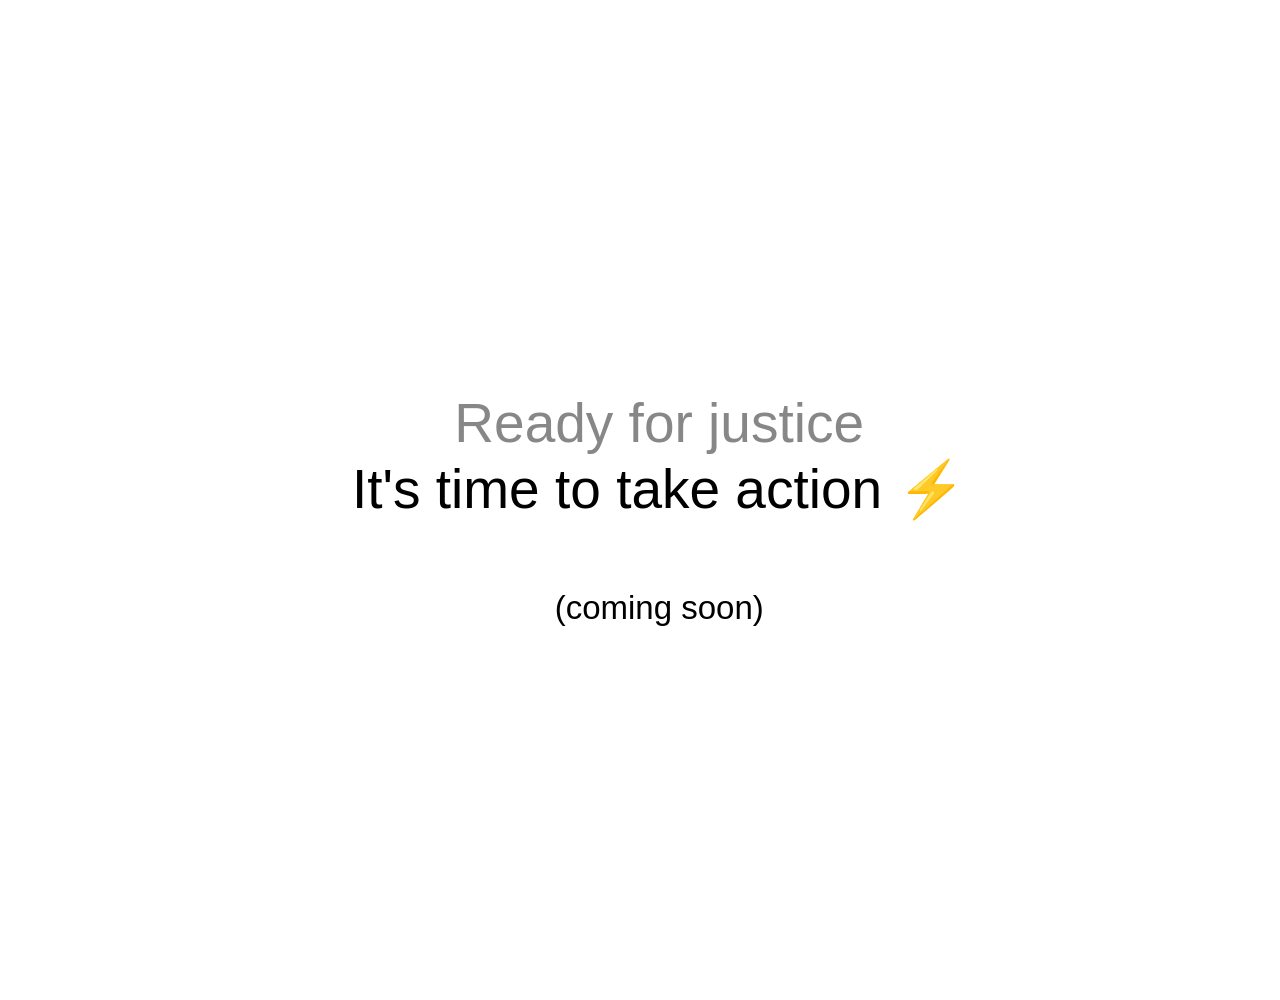
==== index.html @ 18a4a775 "fixed" ====
<!DOCTYPE html>
<html><head><meta http-equiv="Content-Type" content="text/html; charset=UTF-8">
    
    
    
    <!-- Start of headStart -->
    
    <!-- End of headStart -->
    <meta name="viewport" content="width=1200">
    <meta name="generator" content="Framer d6b3045">
    <title>TimeForAction</title>
    <meta name="description" content="Made with Framer">
    <meta name="framer-search-index" content="https://framerusercontent.com/sites/n1LNzAjU9RdEiyPsYEZZ8/searchIndex-Gf6lifcXZx7n.json">
    <link href="https://framerusercontent.com/sites/icons/default-favicon-light.v1.png" rel="icon" media="(prefers-color-scheme: light)">
    <link href="https://framerusercontent.com/sites/icons/default-favicon-dark.v1.png" rel="icon" media="(prefers-color-scheme: dark)">
    <link rel="apple-touch-icon" href="https://framerusercontent.com/sites/icons/default-touch-icon.v3.png">
    <!-- Open Graph / Facebook -->
    <meta property="og:type" content="website">
    <meta property="og:title" content="My Framer Site">
    <meta property="og:description" content="Made with Framer">
    <!-- Twitter -->
    <meta name="twitter:card" content="summary_large_image">
    <meta name="twitter:title" content="My Framer Site">
    <meta name="twitter:description" content="Made with Framer">
    
    
    
    <meta name="robots" content="max-image-preview:large"><link rel="canonical" href="https://quiet-operation-846489.framer.app/"><meta property="og:url" content="https://quiet-operation-846489.framer.app/"><link rel="modulepreload" fetchpriority="low" href="https://framerusercontent.com/sites/n1LNzAjU9RdEiyPsYEZZ8/chunk-TQ53OWLX.mjs"><link rel="modulepreload" fetchpriority="low" href="https://framerusercontent.com/sites/n1LNzAjU9RdEiyPsYEZZ8/chunk-2TUB4ERK.mjs"><link rel="modulepreload" fetchpriority="low" href="https://framerusercontent.com/sites/n1LNzAjU9RdEiyPsYEZZ8/chunk-RIUMFBNJ.mjs"><link rel="modulepreload" fetchpriority="low" href="https://framerusercontent.com/sites/n1LNzAjU9RdEiyPsYEZZ8/ZsYYrR_QovHPpqiTwcjduJncGWXIiW16bRcRpX5e1p4.J3AUVGIE.mjs"><link rel="modulepreload" fetchpriority="low" href="https://framerusercontent.com/sites/n1LNzAjU9RdEiyPsYEZZ8/chunk-57K2LHVM.mjs"><link rel="modulepreload" fetchpriority="low" href="https://framerusercontent.com/sites/n1LNzAjU9RdEiyPsYEZZ8/chunk-42U43NKG.mjs"><link rel="modulepreload" fetchpriority="low" href="./My Framer Site_files/script_main.YBBTIGOT.mjs"><style data-framer-css-ssr-minified="" data-framer-components="framer-f8XW4">html,body,#main{margin:0;padding:0;box-sizing:border-box}:root{-webkit-font-smoothing:antialiased;-moz-osx-font-smoothing:grayscale}*{box-sizing:border-box;-webkit-font-smoothing:inherit}h1,h2,h3,h4,h5,h6,p,figure{margin:0}body,input,textarea,select,button{font-size:12px;font-family:sans-serif}#__framer-badge-container{position:fixed;bottom:0;padding:20px;width:100%;display:flex;justify-content:right;pointer-events:none;z-index:314159}.__framer-badge{pointer-events:auto}@font-face{font-family:Test S\f6hne Kr\e4 ftig;src:url(https://framerusercontent.com/assets/a8VPNypLzcudGBIRN8oeWqBELQ.woff2);font-display:swap}@font-face{font-family:Test S\f6hne Kr\e4 ftig Placeholder;src:local("Arial");ascent-override:103.04%;descent-override:28.72%;line-gap-override:0%;size-adjust:100.64%}body{--framer-will-change-override: none}@supports (background: -webkit-named-image(i)) and (not (grid-template-rows: subgrid)){body{--framer-will-change-override: transform}}[data-framer-component-type]{position:absolute}[data-framer-component-type=Text]{cursor:inherit}[data-framer-component-text-autosized] *{white-space:pre}[data-framer-component-type=Text]>*{text-align:var(--framer-text-alignment, start)}[data-framer-component-type=Text] span span,[data-framer-component-type=Text] p span,[data-framer-component-type=Text] h1 span,[data-framer-component-type=Text] h2 span,[data-framer-component-type=Text] h3 span,[data-framer-component-type=Text] h4 span,[data-framer-component-type=Text] h5 span,[data-framer-component-type=Text] h6 span{display:block}[data-framer-component-type=Text] span span span,[data-framer-component-type=Text] p span span,[data-framer-component-type=Text] h1 span span,[data-framer-component-type=Text] h2 span span,[data-framer-component-type=Text] h3 span span,[data-framer-component-type=Text] h4 span span,[data-framer-component-type=Text] h5 span span,[data-framer-component-type=Text] h6 span span{display:unset}[data-framer-component-type=Text] div div span,[data-framer-component-type=Text] a div span,[data-framer-component-type=Text] span span span,[data-framer-component-type=Text] p span span,[data-framer-component-type=Text] h1 span span,[data-framer-component-type=Text] h2 span span,[data-framer-component-type=Text] h3 span span,[data-framer-component-type=Text] h4 span span,[data-framer-component-type=Text] h5 span span,[data-framer-component-type=Text] h6 span span,[data-framer-component-type=Text] a{font-family:var(--font-family);font-style:var(--font-style);font-weight:min(calc(var(--framer-font-weight-increase, 0) + var(--font-weight, 400)),900);color:var(--text-color);letter-spacing:var(--letter-spacing);font-size:var(--font-size);text-transform:var(--text-transform);text-decoration:var(--text-decoration);line-height:var(--line-height)}[data-framer-component-type=Text] div div span,[data-framer-component-type=Text] a div span,[data-framer-component-type=Text] span span span,[data-framer-component-type=Text] p span span,[data-framer-component-type=Text] h1 span span,[data-framer-component-type=Text] h2 span span,[data-framer-component-type=Text] h3 span span,[data-framer-component-type=Text] h4 span span,[data-framer-component-type=Text] h5 span span,[data-framer-component-type=Text] h6 span span,[data-framer-component-type=Text] a{--font-family: var(--framer-font-family);--font-style: var(--framer-font-style);--font-weight: var(--framer-font-weight);--text-color: var(--framer-text-color);--letter-spacing: var(--framer-letter-spacing);--font-size: var(--framer-font-size);--text-transform: var(--framer-text-transform);--text-decoration: var(--framer-text-decoration);--line-height: var(--framer-line-height)}[data-framer-component-type=Text] a,[data-framer-component-type=Text] a div span,[data-framer-component-type=Text] a span span span,[data-framer-component-type=Text] a p span span,[data-framer-component-type=Text] a h1 span span,[data-framer-component-type=Text] a h2 span span,[data-framer-component-type=Text] a h3 span span,[data-framer-component-type=Text] a h4 span span,[data-framer-component-type=Text] a h5 span span,[data-framer-component-type=Text] a h6 span span{--font-family: var(--framer-link-font-family, var(--framer-font-family));--font-style: var(--framer-link-font-style, var(--framer-font-style));--font-weight: var(--framer-link-font-weight, var(--framer-font-weight));--text-color: var(--framer-link-text-color, var(--framer-text-color));--font-size: var(--framer-link-font-size, var(--framer-font-size));--text-transform: var(--framer-link-text-transform, var(--framer-text-transform));--text-decoration: var(--framer-link-text-decoration, var(--framer-text-decoration))}[data-framer-component-type=Text] a:hover,[data-framer-component-type=Text] a div span:hover,[data-framer-component-type=Text] a span span span:hover,[data-framer-component-type=Text] a p span span:hover,[data-framer-component-type=Text] a h1 span span:hover,[data-framer-component-type=Text] a h2 span span:hover,[data-framer-component-type=Text] a h3 span span:hover,[data-framer-component-type=Text] a h4 span span:hover,[data-framer-component-type=Text] a h5 span span:hover,[data-framer-component-type=Text] a h6 span span:hover{--font-family: var(--framer-link-hover-font-family, var(--framer-link-font-family, var(--framer-font-family)));--font-style: var(--framer-link-hover-font-style, var(--framer-link-font-style, var(--framer-font-style)));--font-weight: var(--framer-link-hover-font-weight, var(--framer-link-font-weight, var(--framer-font-weight)));--text-color: var(--framer-link-hover-text-color, var(--framer-link-text-color, var(--framer-text-color)));--font-size: var(--framer-link-hover-font-size, var(--framer-link-font-size, var(--framer-font-size)));--text-transform: var(--framer-link-hover-text-transform, var(--framer-link-text-transform, var(--framer-text-transform)));--text-decoration: var(--framer-link-hover-text-decoration, var(--framer-link-text-decoration, var(--framer-text-decoration)))}[data-framer-component-type=Text].isCurrent a,[data-framer-component-type=Text].isCurrent a div span,[data-framer-component-type=Text].isCurrent a span span span,[data-framer-component-type=Text].isCurrent a p span span,[data-framer-component-type=Text].isCurrent a h1 span span,[data-framer-component-type=Text].isCurrent a h2 span span,[data-framer-component-type=Text].isCurrent a h3 span span,[data-framer-component-type=Text].isCurrent a h4 span span,[data-framer-component-type=Text].isCurrent a h5 span span,[data-framer-component-type=Text].isCurrent a h6 span span{--font-family: var(--framer-link-current-font-family, var(--framer-link-font-family, var(--framer-font-family)));--font-style: var(--framer-link-current-font-style, var(--framer-link-font-style, var(--framer-font-style)));--font-weight: var(--framer-link-current-font-weight, var(--framer-link-font-weight, var(--framer-font-weight)));--text-color: var(--framer-link-current-text-color, var(--framer-link-text-color, var(--framer-text-color)));--font-size: var(--framer-link-current-font-size, var(--framer-link-font-size, var(--framer-font-size)));--text-transform: var(--framer-link-current-text-transform, var(--framer-link-text-transform, var(--framer-text-transform)));--text-decoration: var(--framer-link-current-text-decoration, var(--framer-link-text-decoration, var(--framer-text-decoration)))}p.framer-text,div.framer-text,h1.framer-text,h2.framer-text,h3.framer-text,h4.framer-text,h5.framer-text,h6.framer-text,ol.framer-text,ul.framer-text{margin:0;padding:0}p.framer-text,div.framer-text,h1.framer-text,h2.framer-text,h3.framer-text,h4.framer-text,h5.framer-text,h6.framer-text,li.framer-text,ol.framer-text,ul.framer-text,span.framer-text:not([data-text-fill]){font-family:var(--framer-blockquote-font-family, var(--framer-font-family, Inter, Inter Placeholder, sans-serif));font-style:var(--framer-blockquote-font-style, var(--framer-font-style, normal));font-weight:var(--framer-blockquote-font-weight, var(--framer-font-weight, 400));color:var(--framer-blockquote-text-color, var(--framer-text-color, #000));font-size:calc(var(--framer-blockquote-font-size, var(--framer-font-size, 16px)) * var(--framer-font-size-scale, 1));letter-spacing:var(--framer-blockquote-letter-spacing, var(--framer-letter-spacing, 0));text-transform:var(--framer-blockquote-text-transform, var(--framer-text-transform, none));text-decoration:var(--framer-blockquote-text-decoration, var(--framer-text-decoration, none));line-height:var(--framer-blockquote-line-height, var(--framer-line-height, 1.2em));text-align:var(--framer-blockquote-text-alignment, var(--framer-text-alignment, start));-webkit-text-stroke-width:var(--framer-text-stroke-width, initial);-webkit-text-stroke-color:var(--framer-text-stroke-color, initial);-moz-font-feature-settings:var(--framer-font-open-type-features, initial);-webkit-font-feature-settings:var(--framer-font-open-type-features, initial);font-feature-settings:var(--framer-font-open-type-features, initial);font-variation-settings:var(--framer-font-variation-axes, normal);text-wrap:var(--framer-text-wrap-override, var(--framer-text-wrap))}.framer-fit-text .framer-text{white-space:nowrap;white-space-collapse:preserve}strong.framer-text{font-family:var(--framer-blockquote-font-family-bold, var(--framer-font-family-bold));font-style:var(--framer-blockquote-font-style-bold, var(--framer-font-style-bold));font-weight:var(--framer-blockquote-font-weight-bold, var(--framer-font-weight-bold, bolder))}em.framer-text{font-family:var(--framer-blockquote-font-family-italic, var(--framer-font-family-italic));font-style:var(--framer-blockquote-font-style-italic, var(--framer-font-style-italic, italic));font-weight:var(--framer-blockquote-font-weight-italic, var(--framer-font-weight-italic))}em.framer-text>strong.framer-text{font-family:var(--framer-blockquote-font-family-bold-italic, var(--framer-font-family-bold-italic));font-style:var(--framer-blockquote-font-style-bold-italic, var(--framer-font-style-bold-italic, italic));font-weight:var(--framer-blockquote-font-weight-bold-italic, var(--framer-font-weight-bold-italic, bolder))}p.framer-text:not(:first-child),div.framer-text:not(:first-child),h1.framer-text:not(:first-child),h2.framer-text:not(:first-child),h3.framer-text:not(:first-child),h4.framer-text:not(:first-child),h5.framer-text:not(:first-child),h6.framer-text:not(:first-child),ol.framer-text:not(:first-child),ul.framer-text:not(:first-child),blockquote.framer-text:not(:first-child),.framer-image.framer-text:not(:first-child){margin-top:var(--framer-blockquote-paragraph-spacing, var(--framer-paragraph-spacing, 0))}li.framer-text>ul.framer-text:nth-child(2),li.framer-text>ol.framer-text:nth-child(2){margin-top:0}.framer-text[data-text-fill]{display:inline-block;background-clip:text;-webkit-background-clip:text;-webkit-text-fill-color:transparent;padding:max(0em,calc(calc(1.3em - var(--framer-blockquote-line-height, var(--framer-line-height, 1.3em))) / 2));margin:min(0em,calc(calc(1.3em - var(--framer-blockquote-line-height, var(--framer-line-height, 1.3em))) / -2))}code.framer-text,code.framer-text span.framer-text:not([data-text-fill]){font-family:var(--framer-code-font-family, var(--framer-font-family, Inter, Inter Placeholder, sans-serif));font-style:var(--framer-blockquote-font-style, var(--framer-code-font-style, var(--framer-font-style, normal)));font-weight:var(--framer-blockquote-font-weight, var(--framer-code-font-weight, var(--framer-font-weight, 400)));color:var(--framer-blockquote-text-color, var(--framer-code-text-color, var(--framer-text-color, #000)));font-size:calc(var(--framer-blockquote-font-size, var(--framer-font-size, 16px)) * var(--framer-font-size-scale, 1));letter-spacing:var(--framer-blockquote-letter-spacing, var(--framer-letter-spacing, 0));line-height:var(--framer-blockquote-line-height, var(--framer-line-height, 1.2em))}blockquote.framer-text{margin-block-start:initial;margin-block-end:initial;margin-inline-start:initial;margin-inline-end:initial;unicode-bidi:initial}a.framer-text,a.framer-text span.framer-text:not([data-text-fill]),span.framer-text[data-nested-link],span.framer-text[data-nested-link] span.framer-text:not([data-text-fill]){font-family:var(--framer-blockquote-font-family, var(--framer-link-font-family, var(--framer-font-family, Inter, Inter Placeholder, sans-serif)));font-style:var(--framer-blockquote-font-style, var(--framer-link-font-style, var(--framer-font-style, normal)));font-weight:var(--framer-blockquote-font-weight, var(--framer-link-font-weight, var(--framer-font-weight, 400)));color:var(--framer-blockquote-text-color, var(--framer-link-text-color, var(--framer-text-color, #000)));font-size:calc(var(--framer-blockquote-font-size, var(--framer-font-size, 16px)) * var(--framer-font-size-scale, 1));text-transform:var(--framer-blockquote-text-transform, var(--framer-link-text-transform, var(--framer-text-transform, none)));text-decoration:var(--framer-blockquote-text-decoration, var(--framer-link-text-decoration, var(--framer-text-decoration, none)));cursor:var(--framer-custom-cursors, pointer)}code.framer-text a.framer-text,code.framer-text a.framer-text span.framer-text:not([data-text-fill]),code.framer-text span.framer-text[data-nested-link],code.framer-text span.framer-text[data-nested-link] span.framer-text:not([data-text-fill]){font-family:var(--framer-code-font-family, var(--framer-font-family, Inter, Inter Placeholder, sans-serif));font-style:var(--framer-blockquote-font-style, var(--framer-code-font-style, var(--framer-font-style, normal)));font-weight:var(--framer-blockquote-font-weight, var(--framer-code-font-weight, var(--framer-font-weight, 400)));color:var(--framer-blockquote-text-color, var(--framer-link-text-color, var(--framer-code-text-color, var(--framer-text-color, #000))));font-size:calc(var(--framer-blockquote-font-size, var(--framer-font-size, 16px)) * var(--framer-font-size-scale, 1))}a.framer-text:hover,a.framer-text:hover span.framer-text:not([data-text-fill]),span.framer-text[data-nested-link]:hover,span.framer-text[data-nested-link]:hover span.framer-text:not([data-text-fill]){font-family:var(--framer-link-hover-font-family, var(--framer-blockquote-font-family, var(--framer-link-font-family, var(--framer-font-family, Inter, Inter Placeholder, sans-serif))));font-style:var(--framer-link-hover-font-style, var(--framer-blockquote-font-style, var(--framer-link-font-style, var(--framer-font-style, normal))));font-weight:var(--framer-link-hover-font-weight, var(--framer-blockquote-font-weight, var(--framer-link-font-weight, var(--framer-font-weight, 400))));color:var(--framer-link-hover-text-color, var(--framer-blockquote-text-color, var(--framer-link-text-color, var(--framer-text-color, #000))));font-size:calc(var(--framer-link-hover-font-size, var(--framer-blockquote-font-size, var(--framer-font-size, 16px))) * var(--framer-font-size-scale, 1));text-transform:var(--framer-link-hover-text-transform, var(--framer-blockquote-text-transform, var(--framer-link-text-transform, var(--framer-text-transform, none))));text-decoration:var(--framer-link-hover-text-decoration, var(--framer-blockquote-text-decoration, var(--framer-link-text-decoration, var(--framer-text-decoration, none))))}code.framer-text a.framer-text:hover,code.framer-text a.framer-text:hover span.framer-text:not([data-text-fill]),code.framer-text span.framer-text[data-nested-link]:hover,code.framer-text span.framer-text[data-nested-link]:hover span.framer-text:not([data-text-fill]){font-family:var(var(--framer-code-font-family, var(--framer-font-family, Inter, Inter Placeholder, sans-serif)));font-style:var(--framer-blockquote-font-style, var(--framer-code-font-style, var(--framer-font-style, normal)));font-weight:var(--framer-blockquote-font-weight, var(--framer-code-font-weight, var(--framer-font-weight, 400)));color:var(--framer-link-hover-text-color, var(--framer-blockquote-text-color, var(--framer-link-text-color, var(--framer-code-text-color, var(--framer-text-color, #000)))));font-size:calc(var(--framer-link-hover-font-size, var(--framer-blockquote-font-size, var(--framer-link-font-size, var(--framer-font-size, 16px)))) * var(--framer-font-size-scale, 1))}a.framer-text[data-framer-page-link-current],a.framer-text[data-framer-page-link-current] span.framer-text:not([data-text-fill]),span.framer-text[data-framer-page-link-current],span.framer-text[data-framer-page-link-current] span.framer-text:not([data-text-fill]){font-family:var(--framer-link-current-font-family, var(--framer-link-font-family, var(--framer-font-family, Inter, Inter Placeholder, sans-serif)));font-style:var(--framer-link-current-font-style, var(--framer-link-font-style, var(--framer-font-style, normal)));font-weight:var(--framer-link-current-font-weight, var(--framer-link-font-weight, var(--framer-font-weight, 400)));color:var(--framer-link-current-text-color, var(--framer-link-text-color, var(--framer-text-color, #000)));font-size:calc(var(--framer-link-current-font-size, var(--framer-link-font-size, var(--framer-font-size, 16px))) * var(--framer-font-size-scale, 1));text-transform:var(--framer-link-current-text-transform, var(--framer-link-text-transform, var(--framer-text-transform, none)));text-decoration:var(--framer-link-current-text-decoration, var(--framer-link-text-decoration, var(--framer-text-decoration, none)))}code.framer-text a.framer-text[data-framer-page-link-current],code.framer-text a.framer-text[data-framer-page-link-current] span.framer-text:not([data-text-fill]),code.framer-text span.framer-text[data-framer-page-link-current],code.framer-text span.framer-text[data-framer-page-link-current] span.framer-text:not([data-text-fill]){font-family:var(--framer-code-font-family, var(--framer-font-family, Inter, Inter Placeholder, sans-serif));font-style:var(--framer-code-font-style, var(--framer-font-style, normal));font-weight:var(--framer-code-font-weight, var(--framer-font-weight, 400));color:var(--framer-link-current-text-color, var(--framer-link-text-color, var(--framer-code-text-color, var(--framer-text-color, #000))));font-size:calc(var(--framer-link-current-font-size, var(--framer-link-font-size, var(--framer-font-size, 16px))) * var(--framer-font-size-scale, 1))}a.framer-text[data-framer-page-link-current]:hover,a.framer-text[data-framer-page-link-current]:hover span.framer-text:not([data-text-fill]),span.framer-text[data-framer-page-link-current]:hover,span.framer-text[data-framer-page-link-current]:hover span.framer-text:not([data-text-fill]){font-family:var(--framer-link-hover-font-family, var(--framer-link-current-font-family, var(--framer-link-font-family, var(--framer-font-family, Inter, Inter Placeholder, sans-serif))));font-style:var(--framer-link-hover-font-style, var(--framer-link-current-font-style, var(--framer-link-font-style, var(--framer-font-style, normal))));font-weight:var(--framer-link-hover-font-weight, var(--framer-link-current-font-weight, var(--framer-link-font-weight, var(--framer-font-weight, 400))));color:var(--framer-link-hover-text-color, var(--framer-link-current-text-color, var(--framer-link-text-color, var(--framer-text-color, #000))));font-size:calc(var(--framer-link-hover-font-size, var(--framer-link-current-font-size, var(--framer-link-font-size, var(--framer-font-size, 16px)))) * var(--framer-font-size-scale, 1));text-transform:var(--framer-link-hover-text-transform, var(--framer-link-current-text-transform, var(--framer-link-text-transform, var(--framer-text-transform, none))));text-decoration:var(--framer-link-hover-text-decoration, var(--framer-link-current-text-decoration, var(--framer-link-text-decoration, var(--framer-text-decoration, none))))}code.framer-text a.framer-text[data-framer-page-link-current]:hover,code.framer-text a.framer-text[data-framer-page-link-current]:hover span.framer-text:not([data-text-fill]),code.framer-text span.framer-text[data-framer-page-link-current]:hover,code.framer-text span.framer-text[data-framer-page-link-current]:hover span.framer-text:not([data-text-fill]){font-family:var(--framer-code-font-family, var(--framer-font-family, Inter, Inter Placeholder, sans-serif));font-style:var(--framer-code-font-style, var(--framer-font-style, normal));font-weight:var(--framer-code-font-weight, var(--framer-font-weight, 400));color:var(--framer-link-hover-text-color, var(--framer-link-current-text-color, var(--framer-link-text-color, var(--framer-code-text-color, var(--framer-text-color, #000)))));font-size:calc(var(--framer-link-hover-font-size, var(--framer-link-current-font-size, var(--framer-link-font-size, var(--framer-font-size, 16px)))) * var(--framer-font-size-scale, 1))}.framer-image.framer-text{display:block;max-width:100%;height:auto}.text-styles-preset-reset.framer-text{--framer-font-family: Inter, Inter Placeholder, sans-serif;--framer-font-style: normal;--framer-font-weight: 500;--framer-text-color: #000;--framer-font-size: 16px;--framer-letter-spacing: 0;--framer-text-transform: none;--framer-text-decoration: none;--framer-line-height: 1.2em;--framer-text-alignment: start;--framer-font-open-type-features: normal}ol.framer-text{--list-style-type: decimal}ul.framer-text,ol.framer-text{display:table;width:100%}li.framer-text{display:table-row;counter-increment:list-item;list-style:none}ol.framer-text>li.framer-text:before{display:table-cell;width:2.25ch;box-sizing:border-box;padding-inline-end:.75ch;content:counter(list-item,var(--list-style-type)) ".";white-space:nowrap}ul.framer-text>li.framer-text:before{display:table-cell;width:2.25ch;box-sizing:border-box;padding-inline-end:.75ch;content:"\2022"}.framer-text-module[style*=aspect-ratio]>:first-child{width:100%}@supports not (aspect-ratio: 1){.framer-text-module[style*=aspect-ratio]{position:relative}}@supports not (aspect-ratio: 1){.framer-text-module[style*=aspect-ratio]:before{content:"";display:block;padding-bottom:calc(100% / calc(var(--aspect-ratio)))}}@supports not (aspect-ratio: 1){.framer-text-module[style*=aspect-ratio]>:first-child{position:absolute;top:0;left:0;height:100%}}[data-framer-component-type=DeprecatedRichText]{cursor:inherit}[data-framer-component-type=DeprecatedRichText] .text-styles-preset-reset{--framer-font-family: Inter, Inter Placeholder, sans-serif;--framer-font-style: normal;--framer-font-weight: 500;--framer-text-color: #000;--framer-font-size: 16px;--framer-letter-spacing: 0;--framer-text-transform: none;--framer-text-decoration: none;--framer-line-height: 1.2em;--framer-text-alignment: start;--framer-font-open-type-features: normal;--font-variation-settings: normal}[data-framer-component-type=DeprecatedRichText] p,[data-framer-component-type=DeprecatedRichText] div,[data-framer-component-type=DeprecatedRichText] h1,[data-framer-component-type=DeprecatedRichText] h2,[data-framer-component-type=DeprecatedRichText] h3,[data-framer-component-type=DeprecatedRichText] h4,[data-framer-component-type=DeprecatedRichText] h5,[data-framer-component-type=DeprecatedRichText] h6{margin:0;padding:0}[data-framer-component-type=DeprecatedRichText] p,[data-framer-component-type=DeprecatedRichText] div,[data-framer-component-type=DeprecatedRichText] h1,[data-framer-component-type=DeprecatedRichText] h2,[data-framer-component-type=DeprecatedRichText] h3,[data-framer-component-type=DeprecatedRichText] h4,[data-framer-component-type=DeprecatedRichText] h5,[data-framer-component-type=DeprecatedRichText] h6,[data-framer-component-type=DeprecatedRichText] li,[data-framer-component-type=DeprecatedRichText] ol,[data-framer-component-type=DeprecatedRichText] ul,[data-framer-component-type=DeprecatedRichText] span:not([data-text-fill]){font-family:var(--framer-font-family, Inter, Inter Placeholder, sans-serif);font-style:var(--framer-font-style, normal);font-weight:var(--framer-font-weight, 400);color:var(--framer-text-color, #000);font-size:var(--framer-font-size, 16px);letter-spacing:var(--framer-letter-spacing, 0);text-transform:var(--framer-text-transform, none);text-decoration:var(--framer-text-decoration, none);line-height:var(--framer-line-height, 1.2em);text-align:var(--framer-text-alignment, start)}[data-framer-component-type=DeprecatedRichText] p:not(:first-child),[data-framer-component-type=DeprecatedRichText] div:not(:first-child),[data-framer-component-type=DeprecatedRichText] h1:not(:first-child),[data-framer-component-type=DeprecatedRichText] h2:not(:first-child),[data-framer-component-type=DeprecatedRichText] h3:not(:first-child),[data-framer-component-type=DeprecatedRichText] h4:not(:first-child),[data-framer-component-type=DeprecatedRichText] h5:not(:first-child),[data-framer-component-type=DeprecatedRichText] h6:not(:first-child),[data-framer-component-type=DeprecatedRichText] ol:not(:first-child),[data-framer-component-type=DeprecatedRichText] ul:not(:first-child),[data-framer-component-type=DeprecatedRichText] .framer-image:not(:first-child){margin-top:var(--framer-paragraph-spacing, 0)}[data-framer-component-type=DeprecatedRichText] span[data-text-fill]{display:inline-block;background-clip:text;-webkit-background-clip:text;-webkit-text-fill-color:transparent}[data-framer-component-type=DeprecatedRichText] a,[data-framer-component-type=DeprecatedRichText] a span:not([data-text-fill]){font-family:var(--framer-link-font-family, var(--framer-font-family, Inter, Inter Placeholder, sans-serif));font-style:var(--framer-link-font-style, var(--framer-font-style, normal));font-weight:var(--framer-link-font-weight, var(--framer-font-weight, 400));color:var(--framer-link-text-color, var(--framer-text-color, #000));font-size:var(--framer-link-font-size, var(--framer-font-size, 16px));text-transform:var(--framer-link-text-transform, var(--framer-text-transform, none));text-decoration:var(--framer-link-text-decoration, var(--framer-text-decoration, none))}[data-framer-component-type=DeprecatedRichText] a:hover,[data-framer-component-type=DeprecatedRichText] a:hover span:not([data-text-fill]){font-family:var(--framer-link-hover-font-family, var(--framer-link-font-family, var(--framer-font-family, Inter, Inter Placeholder, sans-serif)));font-style:var(--framer-link-hover-font-style, var(--framer-link-font-style, var(--framer-font-style, normal)));font-weight:var(--framer-link-hover-font-weight, var(--framer-link-font-weight, var(--framer-font-weight, 400)));color:var(--framer-link-hover-text-color, var(--framer-link-text-color, var(--framer-text-color, #000)));font-size:var(--framer-link-hover-font-size, var(--framer-link-font-size, var(--framer-font-size, 16px)));text-transform:var(--framer-link-hover-text-transform, var(--framer-link-text-transform, var(--framer-text-transform, none)));text-decoration:var(--framer-link-hover-text-decoration, var(--framer-link-text-decoration, var(--framer-text-decoration, none)))}a[data-framer-page-link-current],a[data-framer-page-link-current] span:not([data-text-fill]):not([data-nested-link]){font-family:var(--framer-link-current-font-family, var(--framer-link-font-family, var(--framer-font-family, Inter, Inter Placeholder, sans-serif)));font-style:var(--framer-link-current-font-style, var(--framer-link-font-style, var(--framer-font-style, normal)));font-weight:var(--framer-link-current-font-weight, var(--framer-link-font-weight, var(--framer-font-weight, 400)));color:var(--framer-link-current-text-color, var(--framer-link-text-color, var(--framer-text-color, #000)));font-size:var(--framer-link-current-font-size, var(--framer-link-font-size, var(--framer-font-size, 16px)));text-transform:var(--framer-link-current-text-transform, var(--framer-link-text-transform, var(--framer-text-transform, none)));text-decoration:var(--framer-link-current-text-decoration, var(--framer-link-text-decoration, var(--framer-text-decoration, none)))}a[data-framer-page-link-current]:hover,a[data-framer-page-link-current]:hover span:not([data-text-fill]):not([data-nested-link]){font-family:var(--framer-link-hover-font-family, var(--framer-link-current-font-family, var(--framer-link-font-family, var(--framer-font-family, Inter, Inter Placeholder, sans-serif))));font-style:var(--framer-link-hover-font-style, var(--framer-link-current-font-style, var(--framer-link-font-style, var(--framer-font-style, normal))));font-weight:var(--framer-link-hover-font-weight, var(--framer-link-current-font-weight, var(--framer-link-font-weight, var(--framer-font-weight, 400))));color:var(--framer-link-hover-text-color, var(--framer-link-current-text-color, var(--framer-link-text-color, var(--framer-text-color, #000))));font-size:var(--framer-link-hover-font-size, var(--framer-link-current-font-size, var(--framer-link-font-size, var(--framer-font-size, 16px))));text-transform:var(--framer-link-hover-text-transform, var(--framer-link-current-text-transform, var(--framer-link-text-transform, var(--framer-text-transform, none))));text-decoration:var(--framer-link-hover-text-decoration, var(--framer-link-current-text-decoration, var(--framer-link-text-decoration, var(--framer-text-decoration, none))))}[data-framer-component-type=DeprecatedRichText] strong{font-weight:bolder}[data-framer-component-type=DeprecatedRichText] em{font-style:italic}[data-framer-component-type=DeprecatedRichText] .framer-image{display:block;max-width:100%;height:auto}[data-framer-component-type=DeprecatedRichText] ul,[data-framer-component-type=DeprecatedRichText] ol{display:table;width:100%;padding-left:0;margin:0}[data-framer-component-type=DeprecatedRichText] li{display:table-row;counter-increment:list-item;list-style:none}[data-framer-component-type=DeprecatedRichText] ol>li:before{display:table-cell;width:2.25ch;box-sizing:border-box;padding-right:.75ch;content:counter(list-item) ".";white-space:nowrap}[data-framer-component-type=DeprecatedRichText] ul>li:before{display:table-cell;width:2.25ch;box-sizing:border-box;padding-right:.75ch;content:"\2022"}:not([data-framer-generated])>[data-framer-stack-content-wrapper]>*,:not([data-framer-generated])>[data-framer-stack-content-wrapper]>[data-framer-component-type],:not([data-framer-generated])>[data-framer-stack-content-wrapper]>[data-framer-legacy-stack-gap-enabled]>*,:not([data-framer-generated])>[data-framer-stack-content-wrapper]>[data-framer-legacy-stack-gap-enabled]>[data-framer-component-type]{position:relative}.flexbox-gap-not-supported [data-framer-legacy-stack-gap-enabled=true]>*,[data-framer-legacy-stack-gap-enabled=true][data-framer-stack-flexbox-gap=false]{margin-top:calc(var(--stack-gap-y) / 2);margin-bottom:calc(var(--stack-gap-y) / 2);margin-right:calc(var(--stack-gap-x) / 2);margin-left:calc(var(--stack-gap-x) / 2)}[data-framer-stack-content-wrapper][data-framer-stack-gap-enabled=true]{row-gap:var(--stack-native-row-gap);column-gap:var(--stack-native-column-gap)}.flexbox-gap-not-supported [data-framer-stack-content-wrapper][data-framer-stack-gap-enabled=true]{row-gap:unset;column-gap:unset}.flexbox-gap-not-supported [data-framer-stack-direction-reverse=false] [data-framer-legacy-stack-gap-enabled=true]>*:first-child,[data-framer-stack-direction-reverse=false] [data-framer-legacy-stack-gap-enabled=true][data-framer-stack-flexbox-gap=false]>*:first-child,.flexbox-gap-not-supported [data-framer-stack-direction-reverse=true] [data-framer-legacy-stack-gap-enabled=true]>*:last-child,[data-framer-stack-direction-reverse=true] [data-framer-legacy-stack-gap-enabled=true][data-framer-stack-flexbox-gap=false]>*:last-child{margin-top:0;margin-left:0}.flexbox-gap-not-supported [data-framer-stack-direction-reverse=false] [data-framer-legacy-stack-gap-enabled=true]>*:last-child,[data-framer-stack-direction-reverse=false] [data-framer-legacy-stack-gap-enabled=true][data-framer-stack-flexbox-gap=false]>*:last-child,.flexbox-gap-not-supported [data-framer-stack-direction-reverse=true] [data-framer-legacy-stack-gap-enabled=true]>*:first-child,[data-framer-stack-direction-reverse=true] [data-framer-legacy-stack-gap-enabled=true][data-framer-stack-flexbox-gap=false]>*:first-child{margin-right:0;margin-bottom:0}NavigationContainer [data-framer-component-type=NavigationContainer]>*,[data-framer-component-type=NavigationContainer]>[data-framer-component-type]{position:relative}[data-framer-component-type=Scroll]::-webkit-scrollbar{display:none}[data-framer-component-type=ScrollContentWrapper]>*{position:relative}[data-framer-component-type=NativeScroll]{-webkit-overflow-scrolling:touch}[data-framer-component-type=NativeScroll]>*{position:relative}[data-framer-component-type=NativeScroll].direction-both{overflow-x:scroll;overflow-y:scroll}[data-framer-component-type=NativeScroll].direction-vertical{overflow-x:hidden;overflow-y:scroll}[data-framer-component-type=NativeScroll].direction-horizontal{overflow-x:scroll;overflow-y:hidden}[data-framer-component-type=NativeScroll].direction-vertical>*{width:100%!important}[data-framer-component-type=NativeScroll].direction-horizontal>*{height:100%!important}[data-framer-component-type=NativeScroll].scrollbar-hidden::-webkit-scrollbar{display:none}[data-framer-component-type=PageContentWrapper]>*,[data-framer-component-type=PageContentWrapper]>[data-framer-component-type]{position:relative}[data-framer-component-type=DeviceComponent].no-device>*{width:100%!important;height:100%!important}[data-is-present=false],[data-is-present=false] *{pointer-events:none!important}[data-framer-cursor=pointer]{cursor:pointer}[data-framer-cursor=grab]{cursor:grab}[data-framer-cursor=grab]:active{cursor:grabbing}[data-framer-component-type=Frame] *,[data-framer-component-type=Stack] *{pointer-events:auto}[data-framer-generated] *{pointer-events:unset}.svgContainer svg{display:block}[data-reset=button]{border-width:0;padding:0;background:none}[data-hide-scrollbars=true]::-webkit-scrollbar{width:0px;height:0px}[data-hide-scrollbars=true]::-webkit-scrollbar-thumb{background:transparent}.framer-cursor-none,.framer-cursor-none *{cursor:none!important}.framer-pointer-events-none,.framer-pointer-events-none *{pointer-events:none!important}@supports (aspect-ratio: 1){body{--framer-aspect-ratio-supported: auto}}.framer-body-augiA20Il-framer-f8XW4{background:white}.framer-f8XW4.framer-lux5qc,.framer-f8XW4 .framer-lux5qc{display:block}.framer-f8XW4.framer-72rtr7{background-color:#fff;height:1000px;overflow:hidden;position:relative;width:1200px}.framer-f8XW4 .framer-32cgmb{--framer-link-text-color: #0099ff;--framer-link-text-decoration: underline;flex:none;height:272px;left:calc(51.50000000000002% - 644px / 2);position:absolute;top:373px;white-space:pre-wrap;width:644px;word-break:break-word;word-wrap:break-word}
</style><!-- Start of headEnd -->
    
    <!-- End of headEnd -->
<style type="text/css" data-framer-css="true"></style></head>
<body class="framer-body-augiA20Il-framer-f8XW4" style="overscroll-behavior-x: auto;">
    <script async="" src="./My Framer Site_files/script" data-fid="0f20154c841cbd6f09d6430a7283976aea64f30f38d953d4efaddbf1da522f80"></script>
    <!-- Start of bodyStart -->
    
    <!-- End of bodyStart -->
    <div id="main" data-framer-hydrate-v2="{&quot;routeId&quot;:&quot;augiA20Il&quot;,&quot;localeId&quot;:&quot;default&quot;,&quot;breakpoints&quot;:[{&quot;hash&quot;:&quot;72rtr7&quot;}]}" data-framer-ssr-released-at="2024-10-31T20:57:01.258Z" data-framer-page-optimized-at="2024-11-05T21:37:14.113Z"><!--$--><div class="framer-f8XW4 framer-72rtr7" style="min-height:100vh;width:auto"><div class="framer-32cgmb" style="outline:none;display:flex;flex-direction:column;justify-content:center;flex-shrink:0;transform:none" data-framer-component-type="RichTextContainer"><p style="--font-selector:Q1VTVE9NO1Rlc3QgU8O2aG5lIEtyw6RmdGln;--framer-font-family:&quot;Test Söhne Kräftig&quot;, &quot;Test Söhne Kräftig Placeholder&quot;, sans-serif;--framer-font-size:55px;--framer-text-alignment:center;--framer-text-color:rgb(135, 135, 135)" class="framer-text">Ready for justice</p><p style="--font-selector:Q1VTVE9NO1Rlc3QgU8O2aG5lIEtyw6RmdGln;--framer-font-family:&quot;Test Söhne Kräftig&quot;, &quot;Test Söhne Kräftig Placeholder&quot;, sans-serif;--framer-font-size:55px;--framer-text-alignment:center" class="framer-text">It's time to take action ⚡️</p><p style="--font-selector:Q1VTVE9NO1Rlc3QgU8O2aG5lIEtyw6RmdGln;--framer-font-family:&quot;Test Söhne Kräftig&quot;, &quot;Test Söhne Kräftig Placeholder&quot;, sans-serif;--framer-font-size:55px;--framer-text-alignment:center" class="framer-text"><br class="framer-text trailing-break"></p><p style="--font-selector:Q1VTVE9NO1Rlc3QgU8O2aG5lIEtyw6RmdGln;--framer-font-family:&quot;Test Söhne Kräftig&quot;, &quot;Test Söhne Kräftig Placeholder&quot;, sans-serif;--framer-font-size:33px;--framer-text-alignment:center" class="framer-text">(coming soon)</p></div></div><div class="framer-f8XW4" id="overlay"></div><!--/$--></div><script>(()=>{function u(){function n(t,e,i){let r=document.createElement("a");r.href=t,r.target=i,r.rel=e,document.body.appendChild(r),r.click(),r.remove()}function o(t){if(this.dataset.hydrated){this.removeEventListener("click",o);return}t.preventDefault(),t.stopPropagation();let e=this.getAttribute("href");if(!e)return;if(/Mac|iPod|iPhone|iPad/u.test(navigator.userAgent)?t.metaKey:t.ctrlKey)return n(e,"","_blank");let r=this.getAttribute("rel")??"",c=this.getAttribute("target")??"";n(e,r,c)}function a(t){if(this.dataset.hydrated){this.removeEventListener("auxclick",o);return}t.preventDefault(),t.stopPropagation();let e=this.getAttribute("href");e&&n(e,"","_blank")}function s(t){if(this.dataset.hydrated){this.removeEventListener("keydown",s);return}if(t.key!=="Enter")return;t.preventDefault(),t.stopPropagation();let e=this.getAttribute("href");if(!e)return;let i=this.getAttribute("rel")??"",r=this.getAttribute("target")??"";n(e,i,r)}document.querySelectorAll("[data-nested-link]").forEach(t=>{t instanceof HTMLElement&&(t.addEventListener("click",o),t.addEventListener("auxclick",a),t.addEventListener("keydown",s))})}return u})()()</script><script>(()=>{function i(){for(let e of document.querySelectorAll("[data-framer-original-sizes]")){let t=e.getAttribute("data-framer-original-sizes");t===""?e.removeAttribute("sizes"):e.setAttribute("sizes",t),e.removeAttribute("data-framer-original-sizes")}}function a(){window.__framer_onRewriteBreakpoints=i}return a})()()</script>
    
    <script data-framer-appear-animation="no-preference"></script>
    <script type="module" async="" data-framer-bundle="main" fetchpriority="low" src="./My Framer Site_files/script_main.YBBTIGOT.mjs"></script><div id="svg-templates" style="position: absolute; overflow: hidden; bottom: 0; left: 0; width: 0; height: 0; z-index: 0; contain: strict" aria-hidden="true">
</div>
    <!-- Start of bodyEnd -->
    
    <!-- End of bodyEnd -->


</body></html>
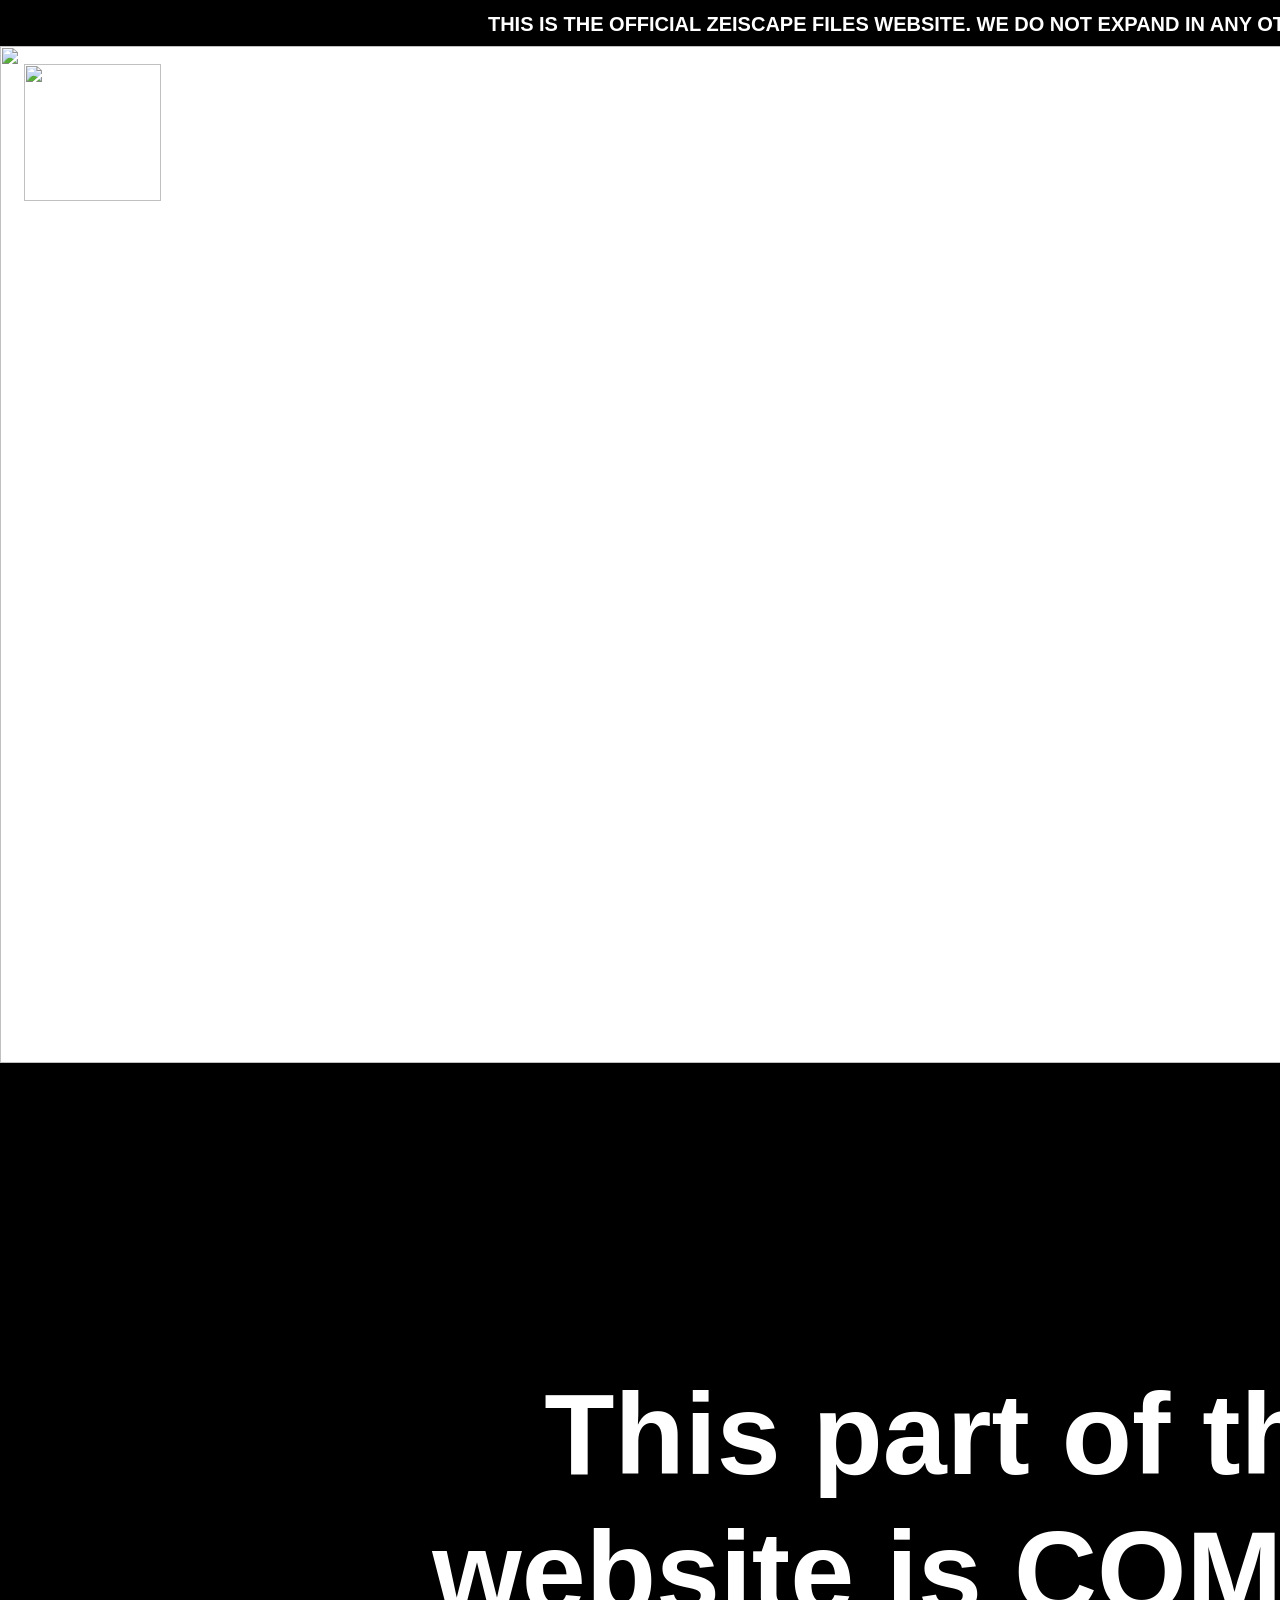
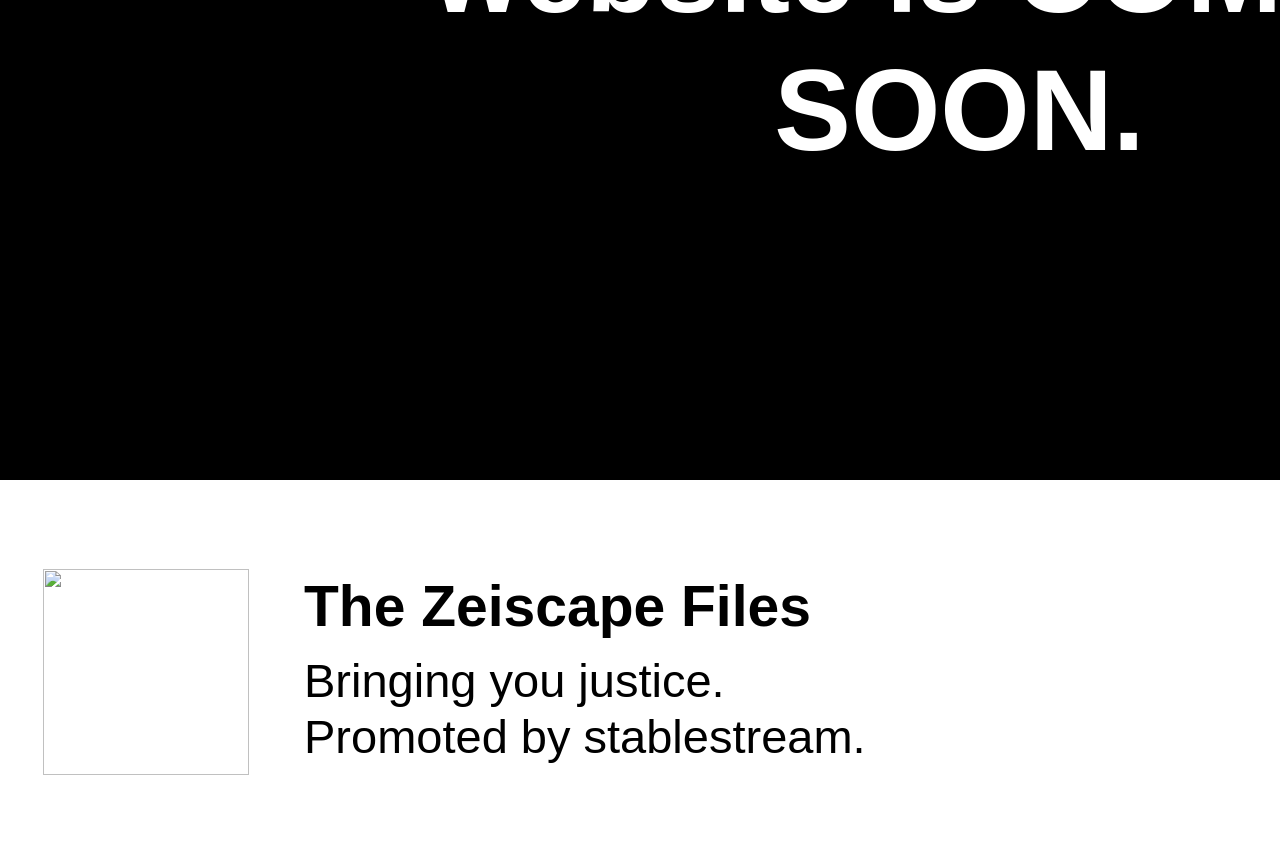
==== commit 9b1b7f00: "update2" ====
--- a/index.html
+++ b/index.html
@@ -1,4 +1,5 @@
 <!DOCTYPE html>
+<!-- saved from url=(0047)https://predictable-industry-325637.framer.app/ -->
 <html><head><meta http-equiv="Content-Type" content="text/html; charset=UTF-8">
     
     
@@ -6,39 +7,39 @@
     <!-- Start of headStart -->
     
     <!-- End of headStart -->
-    <meta name="viewport" content="width=1200">
-    <meta name="generator" content="Framer d6b3045">
-    <title>TimeForAction</title>
+    <meta name="viewport" content="width=1920">
+    <meta name="generator" content="Framer 50a537b">
+    <title>Time for action</title>
     <meta name="description" content="Made with Framer">
-    <meta name="framer-search-index" content="https://framerusercontent.com/sites/n1LNzAjU9RdEiyPsYEZZ8/searchIndex-Gf6lifcXZx7n.json">
-    <link href="https://framerusercontent.com/sites/icons/default-favicon-light.v1.png" rel="icon" media="(prefers-color-scheme: light)">
-    <link href="https://framerusercontent.com/sites/icons/default-favicon-dark.v1.png" rel="icon" media="(prefers-color-scheme: dark)">
-    <link rel="apple-touch-icon" href="https://framerusercontent.com/sites/icons/default-touch-icon.v3.png">
+    <meta name="framer-search-index" content="https://framerusercontent.com/sites/0on8kVSgav32vsMcTy9ku/searchIndex-52bdgHobnR0g.json">
+    <link href="https://i.imgur.com/NmAMyra.png" rel="icon" media="(prefers-color-scheme: light)">
+    <link href="https://i.imgur.com/NmAMyra.png" rel="icon" media="(prefers-color-scheme: dark)">
+    <link rel="apple-touch-icon" href="https://i.imgur.com/NmAMyra.png">
     <!-- Open Graph / Facebook -->
     <meta property="og:type" content="website">
-    <meta property="og:title" content="My Framer Site">
-    <meta property="og:description" content="Made with Framer">
+    <meta property="og:title" content="CancelZeiscape Campaign">
+    <meta property="og:description" content="It's time for justice. It's time for action. #CancelZeiscape">
     <!-- Twitter -->
     <meta name="twitter:card" content="summary_large_image">
-    <meta name="twitter:title" content="My Framer Site">
-    <meta name="twitter:description" content="Made with Framer">
+    <meta name="twitter:title" content="CancelZeiscape Campaign">
+    <meta name="twitter:description" content="It's time for justice. It's time for action. #CancelZeiscape">
     
     
     
-    <meta name="robots" content="max-image-preview:large"><link rel="canonical" href="https://quiet-operation-846489.framer.app/"><meta property="og:url" content="https://quiet-operation-846489.framer.app/"><link rel="modulepreload" fetchpriority="low" href="https://framerusercontent.com/sites/n1LNzAjU9RdEiyPsYEZZ8/chunk-TQ53OWLX.mjs"><link rel="modulepreload" fetchpriority="low" href="https://framerusercontent.com/sites/n1LNzAjU9RdEiyPsYEZZ8/chunk-2TUB4ERK.mjs"><link rel="modulepreload" fetchpriority="low" href="https://framerusercontent.com/sites/n1LNzAjU9RdEiyPsYEZZ8/chunk-RIUMFBNJ.mjs"><link rel="modulepreload" fetchpriority="low" href="https://framerusercontent.com/sites/n1LNzAjU9RdEiyPsYEZZ8/ZsYYrR_QovHPpqiTwcjduJncGWXIiW16bRcRpX5e1p4.J3AUVGIE.mjs"><link rel="modulepreload" fetchpriority="low" href="https://framerusercontent.com/sites/n1LNzAjU9RdEiyPsYEZZ8/chunk-57K2LHVM.mjs"><link rel="modulepreload" fetchpriority="low" href="https://framerusercontent.com/sites/n1LNzAjU9RdEiyPsYEZZ8/chunk-42U43NKG.mjs"><link rel="modulepreload" fetchpriority="low" href="./My Framer Site_files/script_main.YBBTIGOT.mjs"><style data-framer-css-ssr-minified="" data-framer-components="framer-f8XW4">html,body,#main{margin:0;padding:0;box-sizing:border-box}:root{-webkit-font-smoothing:antialiased;-moz-osx-font-smoothing:grayscale}*{box-sizing:border-box;-webkit-font-smoothing:inherit}h1,h2,h3,h4,h5,h6,p,figure{margin:0}body,input,textarea,select,button{font-size:12px;font-family:sans-serif}#__framer-badge-container{position:fixed;bottom:0;padding:20px;width:100%;display:flex;justify-content:right;pointer-events:none;z-index:314159}.__framer-badge{pointer-events:auto}@font-face{font-family:Test S\f6hne Kr\e4 ftig;src:url(https://framerusercontent.com/assets/a8VPNypLzcudGBIRN8oeWqBELQ.woff2);font-display:swap}@font-face{font-family:Test S\f6hne Kr\e4 ftig Placeholder;src:local("Arial");ascent-override:103.04%;descent-override:28.72%;line-gap-override:0%;size-adjust:100.64%}body{--framer-will-change-override: none}@supports (background: -webkit-named-image(i)) and (not (grid-template-rows: subgrid)){body{--framer-will-change-override: transform}}[data-framer-component-type]{position:absolute}[data-framer-component-type=Text]{cursor:inherit}[data-framer-component-text-autosized] *{white-space:pre}[data-framer-component-type=Text]>*{text-align:var(--framer-text-alignment, start)}[data-framer-component-type=Text] span span,[data-framer-component-type=Text] p span,[data-framer-component-type=Text] h1 span,[data-framer-component-type=Text] h2 span,[data-framer-component-type=Text] h3 span,[data-framer-component-type=Text] h4 span,[data-framer-component-type=Text] h5 span,[data-framer-component-type=Text] h6 span{display:block}[data-framer-component-type=Text] span span span,[data-framer-component-type=Text] p span span,[data-framer-component-type=Text] h1 span span,[data-framer-component-type=Text] h2 span span,[data-framer-component-type=Text] h3 span span,[data-framer-component-type=Text] h4 span span,[data-framer-component-type=Text] h5 span span,[data-framer-component-type=Text] h6 span span{display:unset}[data-framer-component-type=Text] div div span,[data-framer-component-type=Text] a div span,[data-framer-component-type=Text] span span span,[data-framer-component-type=Text] p span span,[data-framer-component-type=Text] h1 span span,[data-framer-component-type=Text] h2 span span,[data-framer-component-type=Text] h3 span span,[data-framer-component-type=Text] h4 span span,[data-framer-component-type=Text] h5 span span,[data-framer-component-type=Text] h6 span span,[data-framer-component-type=Text] a{font-family:var(--font-family);font-style:var(--font-style);font-weight:min(calc(var(--framer-font-weight-increase, 0) + var(--font-weight, 400)),900);color:var(--text-color);letter-spacing:var(--letter-spacing);font-size:var(--font-size);text-transform:var(--text-transform);text-decoration:var(--text-decoration);line-height:var(--line-height)}[data-framer-component-type=Text] div div span,[data-framer-component-type=Text] a div span,[data-framer-component-type=Text] span span span,[data-framer-component-type=Text] p span span,[data-framer-component-type=Text] h1 span span,[data-framer-component-type=Text] h2 span span,[data-framer-component-type=Text] h3 span span,[data-framer-component-type=Text] h4 span span,[data-framer-component-type=Text] h5 span span,[data-framer-component-type=Text] h6 span span,[data-framer-component-type=Text] a{--font-family: var(--framer-font-family);--font-style: var(--framer-font-style);--font-weight: var(--framer-font-weight);--text-color: var(--framer-text-color);--letter-spacing: var(--framer-letter-spacing);--font-size: var(--framer-font-size);--text-transform: var(--framer-text-transform);--text-decoration: var(--framer-text-decoration);--line-height: var(--framer-line-height)}[data-framer-component-type=Text] a,[data-framer-component-type=Text] a div span,[data-framer-component-type=Text] a span span span,[data-framer-component-type=Text] a p span span,[data-framer-component-type=Text] a h1 span span,[data-framer-component-type=Text] a h2 span span,[data-framer-component-type=Text] a h3 span span,[data-framer-component-type=Text] a h4 span span,[data-framer-component-type=Text] a h5 span span,[data-framer-component-type=Text] a h6 span span{--font-family: var(--framer-link-font-family, var(--framer-font-family));--font-style: var(--framer-link-font-style, var(--framer-font-style));--font-weight: var(--framer-link-font-weight, var(--framer-font-weight));--text-color: var(--framer-link-text-color, var(--framer-text-color));--font-size: var(--framer-link-font-size, var(--framer-font-size));--text-transform: var(--framer-link-text-transform, var(--framer-text-transform));--text-decoration: var(--framer-link-text-decoration, var(--framer-text-decoration))}[data-framer-component-type=Text] a:hover,[data-framer-component-type=Text] a div span:hover,[data-framer-component-type=Text] a span span span:hover,[data-framer-component-type=Text] a p span span:hover,[data-framer-component-type=Text] a h1 span span:hover,[data-framer-component-type=Text] a h2 span span:hover,[data-framer-component-type=Text] a h3 span span:hover,[data-framer-component-type=Text] a h4 span span:hover,[data-framer-component-type=Text] a h5 span span:hover,[data-framer-component-type=Text] a h6 span span:hover{--font-family: var(--framer-link-hover-font-family, var(--framer-link-font-family, var(--framer-font-family)));--font-style: var(--framer-link-hover-font-style, var(--framer-link-font-style, var(--framer-font-style)));--font-weight: var(--framer-link-hover-font-weight, var(--framer-link-font-weight, var(--framer-font-weight)));--text-color: var(--framer-link-hover-text-color, var(--framer-link-text-color, var(--framer-text-color)));--font-size: var(--framer-link-hover-font-size, var(--framer-link-font-size, var(--framer-font-size)));--text-transform: var(--framer-link-hover-text-transform, var(--framer-link-text-transform, var(--framer-text-transform)));--text-decoration: var(--framer-link-hover-text-decoration, var(--framer-link-text-decoration, var(--framer-text-decoration)))}[data-framer-component-type=Text].isCurrent a,[data-framer-component-type=Text].isCurrent a div span,[data-framer-component-type=Text].isCurrent a span span span,[data-framer-component-type=Text].isCurrent a p span span,[data-framer-component-type=Text].isCurrent a h1 span span,[data-framer-component-type=Text].isCurrent a h2 span span,[data-framer-component-type=Text].isCurrent a h3 span span,[data-framer-component-type=Text].isCurrent a h4 span span,[data-framer-component-type=Text].isCurrent a h5 span span,[data-framer-component-type=Text].isCurrent a h6 span span{--font-family: var(--framer-link-current-font-family, var(--framer-link-font-family, var(--framer-font-family)));--font-style: var(--framer-link-current-font-style, var(--framer-link-font-style, var(--framer-font-style)));--font-weight: var(--framer-link-current-font-weight, var(--framer-link-font-weight, var(--framer-font-weight)));--text-color: var(--framer-link-current-text-color, var(--framer-link-text-color, var(--framer-text-color)));--font-size: var(--framer-link-current-font-size, var(--framer-link-font-size, var(--framer-font-size)));--text-transform: var(--framer-link-current-text-transform, var(--framer-link-text-transform, var(--framer-text-transform)));--text-decoration: var(--framer-link-current-text-decoration, var(--framer-link-text-decoration, var(--framer-text-decoration)))}p.framer-text,div.framer-text,h1.framer-text,h2.framer-text,h3.framer-text,h4.framer-text,h5.framer-text,h6.framer-text,ol.framer-text,ul.framer-text{margin:0;padding:0}p.framer-text,div.framer-text,h1.framer-text,h2.framer-text,h3.framer-text,h4.framer-text,h5.framer-text,h6.framer-text,li.framer-text,ol.framer-text,ul.framer-text,span.framer-text:not([data-text-fill]){font-family:var(--framer-blockquote-font-family, var(--framer-font-family, Inter, Inter Placeholder, sans-serif));font-style:var(--framer-blockquote-font-style, var(--framer-font-style, normal));font-weight:var(--framer-blockquote-font-weight, var(--framer-font-weight, 400));color:var(--framer-blockquote-text-color, var(--framer-text-color, #000));font-size:calc(var(--framer-blockquote-font-size, var(--framer-font-size, 16px)) * var(--framer-font-size-scale, 1));letter-spacing:var(--framer-blockquote-letter-spacing, var(--framer-letter-spacing, 0));text-transform:var(--framer-blockquote-text-transform, var(--framer-text-transform, none));text-decoration:var(--framer-blockquote-text-decoration, var(--framer-text-decoration, none));line-height:var(--framer-blockquote-line-height, var(--framer-line-height, 1.2em));text-align:var(--framer-blockquote-text-alignment, var(--framer-text-alignment, start));-webkit-text-stroke-width:var(--framer-text-stroke-width, initial);-webkit-text-stroke-color:var(--framer-text-stroke-color, initial);-moz-font-feature-settings:var(--framer-font-open-type-features, initial);-webkit-font-feature-settings:var(--framer-font-open-type-features, initial);font-feature-settings:var(--framer-font-open-type-features, initial);font-variation-settings:var(--framer-font-variation-axes, normal);text-wrap:var(--framer-text-wrap-override, var(--framer-text-wrap))}.framer-fit-text .framer-text{white-space:nowrap;white-space-collapse:preserve}strong.framer-text{font-family:var(--framer-blockquote-font-family-bold, var(--framer-font-family-bold));font-style:var(--framer-blockquote-font-style-bold, var(--framer-font-style-bold));font-weight:var(--framer-blockquote-font-weight-bold, var(--framer-font-weight-bold, bolder))}em.framer-text{font-family:var(--framer-blockquote-font-family-italic, var(--framer-font-family-italic));font-style:var(--framer-blockquote-font-style-italic, var(--framer-font-style-italic, italic));font-weight:var(--framer-blockquote-font-weight-italic, var(--framer-font-weight-italic))}em.framer-text>strong.framer-text{font-family:var(--framer-blockquote-font-family-bold-italic, var(--framer-font-family-bold-italic));font-style:var(--framer-blockquote-font-style-bold-italic, var(--framer-font-style-bold-italic, italic));font-weight:var(--framer-blockquote-font-weight-bold-italic, var(--framer-font-weight-bold-italic, bolder))}p.framer-text:not(:first-child),div.framer-text:not(:first-child),h1.framer-text:not(:first-child),h2.framer-text:not(:first-child),h3.framer-text:not(:first-child),h4.framer-text:not(:first-child),h5.framer-text:not(:first-child),h6.framer-text:not(:first-child),ol.framer-text:not(:first-child),ul.framer-text:not(:first-child),blockquote.framer-text:not(:first-child),.framer-image.framer-text:not(:first-child){margin-top:var(--framer-blockquote-paragraph-spacing, var(--framer-paragraph-spacing, 0))}li.framer-text>ul.framer-text:nth-child(2),li.framer-text>ol.framer-text:nth-child(2){margin-top:0}.framer-text[data-text-fill]{display:inline-block;background-clip:text;-webkit-background-clip:text;-webkit-text-fill-color:transparent;padding:max(0em,calc(calc(1.3em - var(--framer-blockquote-line-height, var(--framer-line-height, 1.3em))) / 2));margin:min(0em,calc(calc(1.3em - var(--framer-blockquote-line-height, var(--framer-line-height, 1.3em))) / -2))}code.framer-text,code.framer-text span.framer-text:not([data-text-fill]){font-family:var(--framer-code-font-family, var(--framer-font-family, Inter, Inter Placeholder, sans-serif));font-style:var(--framer-blockquote-font-style, var(--framer-code-font-style, var(--framer-font-style, normal)));font-weight:var(--framer-blockquote-font-weight, var(--framer-code-font-weight, var(--framer-font-weight, 400)));color:var(--framer-blockquote-text-color, var(--framer-code-text-color, var(--framer-text-color, #000)));font-size:calc(var(--framer-blockquote-font-size, var(--framer-font-size, 16px)) * var(--framer-font-size-scale, 1));letter-spacing:var(--framer-blockquote-letter-spacing, var(--framer-letter-spacing, 0));line-height:var(--framer-blockquote-line-height, var(--framer-line-height, 1.2em))}blockquote.framer-text{margin-block-start:initial;margin-block-end:initial;margin-inline-start:initial;margin-inline-end:initial;unicode-bidi:initial}a.framer-text,a.framer-text span.framer-text:not([data-text-fill]),span.framer-text[data-nested-link],span.framer-text[data-nested-link] span.framer-text:not([data-text-fill]){font-family:var(--framer-blockquote-font-family, var(--framer-link-font-family, var(--framer-font-family, Inter, Inter Placeholder, sans-serif)));font-style:var(--framer-blockquote-font-style, var(--framer-link-font-style, var(--framer-font-style, normal)));font-weight:var(--framer-blockquote-font-weight, var(--framer-link-font-weight, var(--framer-font-weight, 400)));color:var(--framer-blockquote-text-color, var(--framer-link-text-color, var(--framer-text-color, #000)));font-size:calc(var(--framer-blockquote-font-size, var(--framer-font-size, 16px)) * var(--framer-font-size-scale, 1));text-transform:var(--framer-blockquote-text-transform, var(--framer-link-text-transform, var(--framer-text-transform, none)));text-decoration:var(--framer-blockquote-text-decoration, var(--framer-link-text-decoration, var(--framer-text-decoration, none)));cursor:var(--framer-custom-cursors, pointer)}code.framer-text a.framer-text,code.framer-text a.framer-text span.framer-text:not([data-text-fill]),code.framer-text span.framer-text[data-nested-link],code.framer-text span.framer-text[data-nested-link] span.framer-text:not([data-text-fill]){font-family:var(--framer-code-font-family, var(--framer-font-family, Inter, Inter Placeholder, sans-serif));font-style:var(--framer-blockquote-font-style, var(--framer-code-font-style, var(--framer-font-style, normal)));font-weight:var(--framer-blockquote-font-weight, var(--framer-code-font-weight, var(--framer-font-weight, 400)));color:var(--framer-blockquote-text-color, var(--framer-link-text-color, var(--framer-code-text-color, var(--framer-text-color, #000))));font-size:calc(var(--framer-blockquote-font-size, var(--framer-font-size, 16px)) * var(--framer-font-size-scale, 1))}a.framer-text:hover,a.framer-text:hover span.framer-text:not([data-text-fill]),span.framer-text[data-nested-link]:hover,span.framer-text[data-nested-link]:hover span.framer-text:not([data-text-fill]){font-family:var(--framer-link-hover-font-family, var(--framer-blockquote-font-family, var(--framer-link-font-family, var(--framer-font-family, Inter, Inter Placeholder, sans-serif))));font-style:var(--framer-link-hover-font-style, var(--framer-blockquote-font-style, var(--framer-link-font-style, var(--framer-font-style, normal))));font-weight:var(--framer-link-hover-font-weight, var(--framer-blockquote-font-weight, var(--framer-link-font-weight, var(--framer-font-weight, 400))));color:var(--framer-link-hover-text-color, var(--framer-blockquote-text-color, var(--framer-link-text-color, var(--framer-text-color, #000))));font-size:calc(var(--framer-link-hover-font-size, var(--framer-blockquote-font-size, var(--framer-font-size, 16px))) * var(--framer-font-size-scale, 1));text-transform:var(--framer-link-hover-text-transform, var(--framer-blockquote-text-transform, var(--framer-link-text-transform, var(--framer-text-transform, none))));text-decoration:var(--framer-link-hover-text-decoration, var(--framer-blockquote-text-decoration, var(--framer-link-text-decoration, var(--framer-text-decoration, none))))}code.framer-text a.framer-text:hover,code.framer-text a.framer-text:hover span.framer-text:not([data-text-fill]),code.framer-text span.framer-text[data-nested-link]:hover,code.framer-text span.framer-text[data-nested-link]:hover span.framer-text:not([data-text-fill]){font-family:var(var(--framer-code-font-family, var(--framer-font-family, Inter, Inter Placeholder, sans-serif)));font-style:var(--framer-blockquote-font-style, var(--framer-code-font-style, var(--framer-font-style, normal)));font-weight:var(--framer-blockquote-font-weight, var(--framer-code-font-weight, var(--framer-font-weight, 400)));color:var(--framer-link-hover-text-color, var(--framer-blockquote-text-color, var(--framer-link-text-color, var(--framer-code-text-color, var(--framer-text-color, #000)))));font-size:calc(var(--framer-link-hover-font-size, var(--framer-blockquote-font-size, var(--framer-link-font-size, var(--framer-font-size, 16px)))) * var(--framer-font-size-scale, 1))}a.framer-text[data-framer-page-link-current],a.framer-text[data-framer-page-link-current] span.framer-text:not([data-text-fill]),span.framer-text[data-framer-page-link-current],span.framer-text[data-framer-page-link-current] span.framer-text:not([data-text-fill]){font-family:var(--framer-link-current-font-family, var(--framer-link-font-family, var(--framer-font-family, Inter, Inter Placeholder, sans-serif)));font-style:var(--framer-link-current-font-style, var(--framer-link-font-style, var(--framer-font-style, normal)));font-weight:var(--framer-link-current-font-weight, var(--framer-link-font-weight, var(--framer-font-weight, 400)));color:var(--framer-link-current-text-color, var(--framer-link-text-color, var(--framer-text-color, #000)));font-size:calc(var(--framer-link-current-font-size, var(--framer-link-font-size, var(--framer-font-size, 16px))) * var(--framer-font-size-scale, 1));text-transform:var(--framer-link-current-text-transform, var(--framer-link-text-transform, var(--framer-text-transform, none)));text-decoration:var(--framer-link-current-text-decoration, var(--framer-link-text-decoration, var(--framer-text-decoration, none)))}code.framer-text a.framer-text[data-framer-page-link-current],code.framer-text a.framer-text[data-framer-page-link-current] span.framer-text:not([data-text-fill]),code.framer-text span.framer-text[data-framer-page-link-current],code.framer-text span.framer-text[data-framer-page-link-current] span.framer-text:not([data-text-fill]){font-family:var(--framer-code-font-family, var(--framer-font-family, Inter, Inter Placeholder, sans-serif));font-style:var(--framer-code-font-style, var(--framer-font-style, normal));font-weight:var(--framer-code-font-weight, var(--framer-font-weight, 400));color:var(--framer-link-current-text-color, var(--framer-link-text-color, var(--framer-code-text-color, var(--framer-text-color, #000))));font-size:calc(var(--framer-link-current-font-size, var(--framer-link-font-size, var(--framer-font-size, 16px))) * var(--framer-font-size-scale, 1))}a.framer-text[data-framer-page-link-current]:hover,a.framer-text[data-framer-page-link-current]:hover span.framer-text:not([data-text-fill]),span.framer-text[data-framer-page-link-current]:hover,span.framer-text[data-framer-page-link-current]:hover span.framer-text:not([data-text-fill]){font-family:var(--framer-link-hover-font-family, var(--framer-link-current-font-family, var(--framer-link-font-family, var(--framer-font-family, Inter, Inter Placeholder, sans-serif))));font-style:var(--framer-link-hover-font-style, var(--framer-link-current-font-style, var(--framer-link-font-style, var(--framer-font-style, normal))));font-weight:var(--framer-link-hover-font-weight, var(--framer-link-current-font-weight, var(--framer-link-font-weight, var(--framer-font-weight, 400))));color:var(--framer-link-hover-text-color, var(--framer-link-current-text-color, var(--framer-link-text-color, var(--framer-text-color, #000))));font-size:calc(var(--framer-link-hover-font-size, var(--framer-link-current-font-size, var(--framer-link-font-size, var(--framer-font-size, 16px)))) * var(--framer-font-size-scale, 1));text-transform:var(--framer-link-hover-text-transform, var(--framer-link-current-text-transform, var(--framer-link-text-transform, var(--framer-text-transform, none))));text-decoration:var(--framer-link-hover-text-decoration, var(--framer-link-current-text-decoration, var(--framer-link-text-decoration, var(--framer-text-decoration, none))))}code.framer-text a.framer-text[data-framer-page-link-current]:hover,code.framer-text a.framer-text[data-framer-page-link-current]:hover span.framer-text:not([data-text-fill]),code.framer-text span.framer-text[data-framer-page-link-current]:hover,code.framer-text span.framer-text[data-framer-page-link-current]:hover span.framer-text:not([data-text-fill]){font-family:var(--framer-code-font-family, var(--framer-font-family, Inter, Inter Placeholder, sans-serif));font-style:var(--framer-code-font-style, var(--framer-font-style, normal));font-weight:var(--framer-code-font-weight, var(--framer-font-weight, 400));color:var(--framer-link-hover-text-color, var(--framer-link-current-text-color, var(--framer-link-text-color, var(--framer-code-text-color, var(--framer-text-color, #000)))));font-size:calc(var(--framer-link-hover-font-size, var(--framer-link-current-font-size, var(--framer-link-font-size, var(--framer-font-size, 16px)))) * var(--framer-font-size-scale, 1))}.framer-image.framer-text{display:block;max-width:100%;height:auto}.text-styles-preset-reset.framer-text{--framer-font-family: Inter, Inter Placeholder, sans-serif;--framer-font-style: normal;--framer-font-weight: 500;--framer-text-color: #000;--framer-font-size: 16px;--framer-letter-spacing: 0;--framer-text-transform: none;--framer-text-decoration: none;--framer-line-height: 1.2em;--framer-text-alignment: start;--framer-font-open-type-features: normal}ol.framer-text{--list-style-type: decimal}ul.framer-text,ol.framer-text{display:table;width:100%}li.framer-text{display:table-row;counter-increment:list-item;list-style:none}ol.framer-text>li.framer-text:before{display:table-cell;width:2.25ch;box-sizing:border-box;padding-inline-end:.75ch;content:counter(list-item,var(--list-style-type)) ".";white-space:nowrap}ul.framer-text>li.framer-text:before{display:table-cell;width:2.25ch;box-sizing:border-box;padding-inline-end:.75ch;content:"\2022"}.framer-text-module[style*=aspect-ratio]>:first-child{width:100%}@supports not (aspect-ratio: 1){.framer-text-module[style*=aspect-ratio]{position:relative}}@supports not (aspect-ratio: 1){.framer-text-module[style*=aspect-ratio]:before{content:"";display:block;padding-bottom:calc(100% / calc(var(--aspect-ratio)))}}@supports not (aspect-ratio: 1){.framer-text-module[style*=aspect-ratio]>:first-child{position:absolute;top:0;left:0;height:100%}}[data-framer-component-type=DeprecatedRichText]{cursor:inherit}[data-framer-component-type=DeprecatedRichText] .text-styles-preset-reset{--framer-font-family: Inter, Inter Placeholder, sans-serif;--framer-font-style: normal;--framer-font-weight: 500;--framer-text-color: #000;--framer-font-size: 16px;--framer-letter-spacing: 0;--framer-text-transform: none;--framer-text-decoration: none;--framer-line-height: 1.2em;--framer-text-alignment: start;--framer-font-open-type-features: normal;--font-variation-settings: normal}[data-framer-component-type=DeprecatedRichText] p,[data-framer-component-type=DeprecatedRichText] div,[data-framer-component-type=DeprecatedRichText] h1,[data-framer-component-type=DeprecatedRichText] h2,[data-framer-component-type=DeprecatedRichText] h3,[data-framer-component-type=DeprecatedRichText] h4,[data-framer-component-type=DeprecatedRichText] h5,[data-framer-component-type=DeprecatedRichText] h6{margin:0;padding:0}[data-framer-component-type=DeprecatedRichText] p,[data-framer-component-type=DeprecatedRichText] div,[data-framer-component-type=DeprecatedRichText] h1,[data-framer-component-type=DeprecatedRichText] h2,[data-framer-component-type=DeprecatedRichText] h3,[data-framer-component-type=DeprecatedRichText] h4,[data-framer-component-type=DeprecatedRichText] h5,[data-framer-component-type=DeprecatedRichText] h6,[data-framer-component-type=DeprecatedRichText] li,[data-framer-component-type=DeprecatedRichText] ol,[data-framer-component-type=DeprecatedRichText] ul,[data-framer-component-type=DeprecatedRichText] span:not([data-text-fill]){font-family:var(--framer-font-family, Inter, Inter Placeholder, sans-serif);font-style:var(--framer-font-style, normal);font-weight:var(--framer-font-weight, 400);color:var(--framer-text-color, #000);font-size:var(--framer-font-size, 16px);letter-spacing:var(--framer-letter-spacing, 0);text-transform:var(--framer-text-transform, none);text-decoration:var(--framer-text-decoration, none);line-height:var(--framer-line-height, 1.2em);text-align:var(--framer-text-alignment, start)}[data-framer-component-type=DeprecatedRichText] p:not(:first-child),[data-framer-component-type=DeprecatedRichText] div:not(:first-child),[data-framer-component-type=DeprecatedRichText] h1:not(:first-child),[data-framer-component-type=DeprecatedRichText] h2:not(:first-child),[data-framer-component-type=DeprecatedRichText] h3:not(:first-child),[data-framer-component-type=DeprecatedRichText] h4:not(:first-child),[data-framer-component-type=DeprecatedRichText] h5:not(:first-child),[data-framer-component-type=DeprecatedRichText] h6:not(:first-child),[data-framer-component-type=DeprecatedRichText] ol:not(:first-child),[data-framer-component-type=DeprecatedRichText] ul:not(:first-child),[data-framer-component-type=DeprecatedRichText] .framer-image:not(:first-child){margin-top:var(--framer-paragraph-spacing, 0)}[data-framer-component-type=DeprecatedRichText] span[data-text-fill]{display:inline-block;background-clip:text;-webkit-background-clip:text;-webkit-text-fill-color:transparent}[data-framer-component-type=DeprecatedRichText] a,[data-framer-component-type=DeprecatedRichText] a span:not([data-text-fill]){font-family:var(--framer-link-font-family, var(--framer-font-family, Inter, Inter Placeholder, sans-serif));font-style:var(--framer-link-font-style, var(--framer-font-style, normal));font-weight:var(--framer-link-font-weight, var(--framer-font-weight, 400));color:var(--framer-link-text-color, var(--framer-text-color, #000));font-size:var(--framer-link-font-size, var(--framer-font-size, 16px));text-transform:var(--framer-link-text-transform, var(--framer-text-transform, none));text-decoration:var(--framer-link-text-decoration, var(--framer-text-decoration, none))}[data-framer-component-type=DeprecatedRichText] a:hover,[data-framer-component-type=DeprecatedRichText] a:hover span:not([data-text-fill]){font-family:var(--framer-link-hover-font-family, var(--framer-link-font-family, var(--framer-font-family, Inter, Inter Placeholder, sans-serif)));font-style:var(--framer-link-hover-font-style, var(--framer-link-font-style, var(--framer-font-style, normal)));font-weight:var(--framer-link-hover-font-weight, var(--framer-link-font-weight, var(--framer-font-weight, 400)));color:var(--framer-link-hover-text-color, var(--framer-link-text-color, var(--framer-text-color, #000)));font-size:var(--framer-link-hover-font-size, var(--framer-link-font-size, var(--framer-font-size, 16px)));text-transform:var(--framer-link-hover-text-transform, var(--framer-link-text-transform, var(--framer-text-transform, none)));text-decoration:var(--framer-link-hover-text-decoration, var(--framer-link-text-decoration, var(--framer-text-decoration, none)))}a[data-framer-page-link-current],a[data-framer-page-link-current] span:not([data-text-fill]):not([data-nested-link]){font-family:var(--framer-link-current-font-family, var(--framer-link-font-family, var(--framer-font-family, Inter, Inter Placeholder, sans-serif)));font-style:var(--framer-link-current-font-style, var(--framer-link-font-style, var(--framer-font-style, normal)));font-weight:var(--framer-link-current-font-weight, var(--framer-link-font-weight, var(--framer-font-weight, 400)));color:var(--framer-link-current-text-color, var(--framer-link-text-color, var(--framer-text-color, #000)));font-size:var(--framer-link-current-font-size, var(--framer-link-font-size, var(--framer-font-size, 16px)));text-transform:var(--framer-link-current-text-transform, var(--framer-link-text-transform, var(--framer-text-transform, none)));text-decoration:var(--framer-link-current-text-decoration, var(--framer-link-text-decoration, var(--framer-text-decoration, none)))}a[data-framer-page-link-current]:hover,a[data-framer-page-link-current]:hover span:not([data-text-fill]):not([data-nested-link]){font-family:var(--framer-link-hover-font-family, var(--framer-link-current-font-family, var(--framer-link-font-family, var(--framer-font-family, Inter, Inter Placeholder, sans-serif))));font-style:var(--framer-link-hover-font-style, var(--framer-link-current-font-style, var(--framer-link-font-style, var(--framer-font-style, normal))));font-weight:var(--framer-link-hover-font-weight, var(--framer-link-current-font-weight, var(--framer-link-font-weight, var(--framer-font-weight, 400))));color:var(--framer-link-hover-text-color, var(--framer-link-current-text-color, var(--framer-link-text-color, var(--framer-text-color, #000))));font-size:var(--framer-link-hover-font-size, var(--framer-link-current-font-size, var(--framer-link-font-size, var(--framer-font-size, 16px))));text-transform:var(--framer-link-hover-text-transform, var(--framer-link-current-text-transform, var(--framer-link-text-transform, var(--framer-text-transform, none))));text-decoration:var(--framer-link-hover-text-decoration, var(--framer-link-current-text-decoration, var(--framer-link-text-decoration, var(--framer-text-decoration, none))))}[data-framer-component-type=DeprecatedRichText] strong{font-weight:bolder}[data-framer-component-type=DeprecatedRichText] em{font-style:italic}[data-framer-component-type=DeprecatedRichText] .framer-image{display:block;max-width:100%;height:auto}[data-framer-component-type=DeprecatedRichText] ul,[data-framer-component-type=DeprecatedRichText] ol{display:table;width:100%;padding-left:0;margin:0}[data-framer-component-type=DeprecatedRichText] li{display:table-row;counter-increment:list-item;list-style:none}[data-framer-component-type=DeprecatedRichText] ol>li:before{display:table-cell;width:2.25ch;box-sizing:border-box;padding-right:.75ch;content:counter(list-item) ".";white-space:nowrap}[data-framer-component-type=DeprecatedRichText] ul>li:before{display:table-cell;width:2.25ch;box-sizing:border-box;padding-right:.75ch;content:"\2022"}:not([data-framer-generated])>[data-framer-stack-content-wrapper]>*,:not([data-framer-generated])>[data-framer-stack-content-wrapper]>[data-framer-component-type],:not([data-framer-generated])>[data-framer-stack-content-wrapper]>[data-framer-legacy-stack-gap-enabled]>*,:not([data-framer-generated])>[data-framer-stack-content-wrapper]>[data-framer-legacy-stack-gap-enabled]>[data-framer-component-type]{position:relative}.flexbox-gap-not-supported [data-framer-legacy-stack-gap-enabled=true]>*,[data-framer-legacy-stack-gap-enabled=true][data-framer-stack-flexbox-gap=false]{margin-top:calc(var(--stack-gap-y) / 2);margin-bottom:calc(var(--stack-gap-y) / 2);margin-right:calc(var(--stack-gap-x) / 2);margin-left:calc(var(--stack-gap-x) / 2)}[data-framer-stack-content-wrapper][data-framer-stack-gap-enabled=true]{row-gap:var(--stack-native-row-gap);column-gap:var(--stack-native-column-gap)}.flexbox-gap-not-supported [data-framer-stack-content-wrapper][data-framer-stack-gap-enabled=true]{row-gap:unset;column-gap:unset}.flexbox-gap-not-supported [data-framer-stack-direction-reverse=false] [data-framer-legacy-stack-gap-enabled=true]>*:first-child,[data-framer-stack-direction-reverse=false] [data-framer-legacy-stack-gap-enabled=true][data-framer-stack-flexbox-gap=false]>*:first-child,.flexbox-gap-not-supported [data-framer-stack-direction-reverse=true] [data-framer-legacy-stack-gap-enabled=true]>*:last-child,[data-framer-stack-direction-reverse=true] [data-framer-legacy-stack-gap-enabled=true][data-framer-stack-flexbox-gap=false]>*:last-child{margin-top:0;margin-left:0}.flexbox-gap-not-supported [data-framer-stack-direction-reverse=false] [data-framer-legacy-stack-gap-enabled=true]>*:last-child,[data-framer-stack-direction-reverse=false] [data-framer-legacy-stack-gap-enabled=true][data-framer-stack-flexbox-gap=false]>*:last-child,.flexbox-gap-not-supported [data-framer-stack-direction-reverse=true] [data-framer-legacy-stack-gap-enabled=true]>*:first-child,[data-framer-stack-direction-reverse=true] [data-framer-legacy-stack-gap-enabled=true][data-framer-stack-flexbox-gap=false]>*:first-child{margin-right:0;margin-bottom:0}NavigationContainer [data-framer-component-type=NavigationContainer]>*,[data-framer-component-type=NavigationContainer]>[data-framer-component-type]{position:relative}[data-framer-component-type=Scroll]::-webkit-scrollbar{display:none}[data-framer-component-type=ScrollContentWrapper]>*{position:relative}[data-framer-component-type=NativeScroll]{-webkit-overflow-scrolling:touch}[data-framer-component-type=NativeScroll]>*{position:relative}[data-framer-component-type=NativeScroll].direction-both{overflow-x:scroll;overflow-y:scroll}[data-framer-component-type=NativeScroll].direction-vertical{overflow-x:hidden;overflow-y:scroll}[data-framer-component-type=NativeScroll].direction-horizontal{overflow-x:scroll;overflow-y:hidden}[data-framer-component-type=NativeScroll].direction-vertical>*{width:100%!important}[data-framer-component-type=NativeScroll].direction-horizontal>*{height:100%!important}[data-framer-component-type=NativeScroll].scrollbar-hidden::-webkit-scrollbar{display:none}[data-framer-component-type=PageContentWrapper]>*,[data-framer-component-type=PageContentWrapper]>[data-framer-component-type]{position:relative}[data-framer-component-type=DeviceComponent].no-device>*{width:100%!important;height:100%!important}[data-is-present=false],[data-is-present=false] *{pointer-events:none!important}[data-framer-cursor=pointer]{cursor:pointer}[data-framer-cursor=grab]{cursor:grab}[data-framer-cursor=grab]:active{cursor:grabbing}[data-framer-component-type=Frame] *,[data-framer-component-type=Stack] *{pointer-events:auto}[data-framer-generated] *{pointer-events:unset}.svgContainer svg{display:block}[data-reset=button]{border-width:0;padding:0;background:none}[data-hide-scrollbars=true]::-webkit-scrollbar{width:0px;height:0px}[data-hide-scrollbars=true]::-webkit-scrollbar-thumb{background:transparent}.framer-cursor-none,.framer-cursor-none *{cursor:none!important}.framer-pointer-events-none,.framer-pointer-events-none *{pointer-events:none!important}@supports (aspect-ratio: 1){body{--framer-aspect-ratio-supported: auto}}.framer-body-augiA20Il-framer-f8XW4{background:white}.framer-f8XW4.framer-lux5qc,.framer-f8XW4 .framer-lux5qc{display:block}.framer-f8XW4.framer-72rtr7{background-color:#fff;height:1000px;overflow:hidden;position:relative;width:1200px}.framer-f8XW4 .framer-32cgmb{--framer-link-text-color: #0099ff;--framer-link-text-decoration: underline;flex:none;height:272px;left:calc(51.50000000000002% - 644px / 2);position:absolute;top:373px;white-space:pre-wrap;width:644px;word-break:break-word;word-wrap:break-word}
+    <meta name="robots" content="max-image-preview:large"><link rel="canonical" href="https://predictable-industry-325637.framer.app/"><meta property="og:url" content="https://predictable-industry-325637.framer.app/"><link rel="modulepreload" fetchpriority="low" href="https://framerusercontent.com/sites/0on8kVSgav32vsMcTy9ku/chunk-C7336YYE.mjs"><link rel="modulepreload" fetchpriority="low" href="https://framerusercontent.com/sites/0on8kVSgav32vsMcTy9ku/chunk-2TUB4ERK.mjs"><link rel="modulepreload" fetchpriority="low" href="https://framerusercontent.com/sites/0on8kVSgav32vsMcTy9ku/chunk-RIUMFBNJ.mjs"><link rel="modulepreload" fetchpriority="low" href="https://framerusercontent.com/sites/0on8kVSgav32vsMcTy9ku/ucJFujG-aeJRjSdcf44K9wznVC3rqZe0cYA8U961VT8.2OWXCPOY.mjs"><link rel="modulepreload" fetchpriority="low" href="https://framerusercontent.com/sites/0on8kVSgav32vsMcTy9ku/chunk-HGHCYRYX.mjs"><link rel="modulepreload" fetchpriority="low" href="https://framerusercontent.com/sites/0on8kVSgav32vsMcTy9ku/chunk-42U43NKG.mjs"><link rel="modulepreload" fetchpriority="low" href="./My Framer Site_files/script_main.VAONXAEF.mjs"><style data-framer-css-ssr-minified="" data-framer-components="framer-2LmKO">html,body,#main{margin:0;padding:0;box-sizing:border-box}:root{-webkit-font-smoothing:antialiased;-moz-osx-font-smoothing:grayscale}*{box-sizing:border-box;-webkit-font-smoothing:inherit}h1,h2,h3,h4,h5,h6,p,figure{margin:0}body,input,textarea,select,button{font-size:12px;font-family:sans-serif}#__framer-badge-container{position:fixed;bottom:0;padding:20px;width:100%;display:flex;justify-content:right;pointer-events:none;z-index:314159}.__framer-badge{pointer-events:auto}body{--framer-will-change-override: none}@supports (background: -webkit-named-image(i)) and (not (grid-template-rows: subgrid)){body{--framer-will-change-override: transform}}[data-framer-component-type]{position:absolute}[data-framer-component-type=Text]{cursor:inherit}[data-framer-component-text-autosized] *{white-space:pre}[data-framer-component-type=Text]>*{text-align:var(--framer-text-alignment, start)}[data-framer-component-type=Text] span span,[data-framer-component-type=Text] p span,[data-framer-component-type=Text] h1 span,[data-framer-component-type=Text] h2 span,[data-framer-component-type=Text] h3 span,[data-framer-component-type=Text] h4 span,[data-framer-component-type=Text] h5 span,[data-framer-component-type=Text] h6 span{display:block}[data-framer-component-type=Text] span span span,[data-framer-component-type=Text] p span span,[data-framer-component-type=Text] h1 span span,[data-framer-component-type=Text] h2 span span,[data-framer-component-type=Text] h3 span span,[data-framer-component-type=Text] h4 span span,[data-framer-component-type=Text] h5 span span,[data-framer-component-type=Text] h6 span span{display:unset}[data-framer-component-type=Text] div div span,[data-framer-component-type=Text] a div span,[data-framer-component-type=Text] span span span,[data-framer-component-type=Text] p span span,[data-framer-component-type=Text] h1 span span,[data-framer-component-type=Text] h2 span span,[data-framer-component-type=Text] h3 span span,[data-framer-component-type=Text] h4 span span,[data-framer-component-type=Text] h5 span span,[data-framer-component-type=Text] h6 span span,[data-framer-component-type=Text] a{font-family:var(--font-family);font-style:var(--font-style);font-weight:min(calc(var(--framer-font-weight-increase, 0) + var(--font-weight, 400)),900);color:var(--text-color);letter-spacing:var(--letter-spacing);font-size:var(--font-size);text-transform:var(--text-transform);text-decoration:var(--text-decoration);line-height:var(--line-height)}[data-framer-component-type=Text] div div span,[data-framer-component-type=Text] a div span,[data-framer-component-type=Text] span span span,[data-framer-component-type=Text] p span span,[data-framer-component-type=Text] h1 span span,[data-framer-component-type=Text] h2 span span,[data-framer-component-type=Text] h3 span span,[data-framer-component-type=Text] h4 span span,[data-framer-component-type=Text] h5 span span,[data-framer-component-type=Text] h6 span span,[data-framer-component-type=Text] a{--font-family: var(--framer-font-family);--font-style: var(--framer-font-style);--font-weight: var(--framer-font-weight);--text-color: var(--framer-text-color);--letter-spacing: var(--framer-letter-spacing);--font-size: var(--framer-font-size);--text-transform: var(--framer-text-transform);--text-decoration: var(--framer-text-decoration);--line-height: var(--framer-line-height)}[data-framer-component-type=Text] a,[data-framer-component-type=Text] a div span,[data-framer-component-type=Text] a span span span,[data-framer-component-type=Text] a p span span,[data-framer-component-type=Text] a h1 span span,[data-framer-component-type=Text] a h2 span span,[data-framer-component-type=Text] a h3 span span,[data-framer-component-type=Text] a h4 span span,[data-framer-component-type=Text] a h5 span span,[data-framer-component-type=Text] a h6 span span{--font-family: var(--framer-link-font-family, var(--framer-font-family));--font-style: var(--framer-link-font-style, var(--framer-font-style));--font-weight: var(--framer-link-font-weight, var(--framer-font-weight));--text-color: var(--framer-link-text-color, var(--framer-text-color));--font-size: var(--framer-link-font-size, var(--framer-font-size));--text-transform: var(--framer-link-text-transform, var(--framer-text-transform));--text-decoration: var(--framer-link-text-decoration, var(--framer-text-decoration))}[data-framer-component-type=Text] a:hover,[data-framer-component-type=Text] a div span:hover,[data-framer-component-type=Text] a span span span:hover,[data-framer-component-type=Text] a p span span:hover,[data-framer-component-type=Text] a h1 span span:hover,[data-framer-component-type=Text] a h2 span span:hover,[data-framer-component-type=Text] a h3 span span:hover,[data-framer-component-type=Text] a h4 span span:hover,[data-framer-component-type=Text] a h5 span span:hover,[data-framer-component-type=Text] a h6 span span:hover{--font-family: var(--framer-link-hover-font-family, var(--framer-link-font-family, var(--framer-font-family)));--font-style: var(--framer-link-hover-font-style, var(--framer-link-font-style, var(--framer-font-style)));--font-weight: var(--framer-link-hover-font-weight, var(--framer-link-font-weight, var(--framer-font-weight)));--text-color: var(--framer-link-hover-text-color, var(--framer-link-text-color, var(--framer-text-color)));--font-size: var(--framer-link-hover-font-size, var(--framer-link-font-size, var(--framer-font-size)));--text-transform: var(--framer-link-hover-text-transform, var(--framer-link-text-transform, var(--framer-text-transform)));--text-decoration: var(--framer-link-hover-text-decoration, var(--framer-link-text-decoration, var(--framer-text-decoration)))}[data-framer-component-type=Text].isCurrent a,[data-framer-component-type=Text].isCurrent a div span,[data-framer-component-type=Text].isCurrent a span span span,[data-framer-component-type=Text].isCurrent a p span span,[data-framer-component-type=Text].isCurrent a h1 span span,[data-framer-component-type=Text].isCurrent a h2 span span,[data-framer-component-type=Text].isCurrent a h3 span span,[data-framer-component-type=Text].isCurrent a h4 span span,[data-framer-component-type=Text].isCurrent a h5 span span,[data-framer-component-type=Text].isCurrent a h6 span span{--font-family: var(--framer-link-current-font-family, var(--framer-link-font-family, var(--framer-font-family)));--font-style: var(--framer-link-current-font-style, var(--framer-link-font-style, var(--framer-font-style)));--font-weight: var(--framer-link-current-font-weight, var(--framer-link-font-weight, var(--framer-font-weight)));--text-color: var(--framer-link-current-text-color, var(--framer-link-text-color, var(--framer-text-color)));--font-size: var(--framer-link-current-font-size, var(--framer-link-font-size, var(--framer-font-size)));--text-transform: var(--framer-link-current-text-transform, var(--framer-link-text-transform, var(--framer-text-transform)));--text-decoration: var(--framer-link-current-text-decoration, var(--framer-link-text-decoration, var(--framer-text-decoration)))}p.framer-text,div.framer-text,h1.framer-text,h2.framer-text,h3.framer-text,h4.framer-text,h5.framer-text,h6.framer-text,ol.framer-text,ul.framer-text{margin:0;padding:0}p.framer-text,div.framer-text,h1.framer-text,h2.framer-text,h3.framer-text,h4.framer-text,h5.framer-text,h6.framer-text,li.framer-text,ol.framer-text,ul.framer-text,span.framer-text:not([data-text-fill]){font-family:var(--framer-blockquote-font-family, var(--framer-font-family, Inter, Inter Placeholder, sans-serif));font-style:var(--framer-blockquote-font-style, var(--framer-font-style, normal));font-weight:var(--framer-blockquote-font-weight, var(--framer-font-weight, 400));color:var(--framer-blockquote-text-color, var(--framer-text-color, #000));font-size:calc(var(--framer-blockquote-font-size, var(--framer-font-size, 16px)) * var(--framer-font-size-scale, 1));letter-spacing:var(--framer-blockquote-letter-spacing, var(--framer-letter-spacing, 0));text-transform:var(--framer-blockquote-text-transform, var(--framer-text-transform, none));text-decoration:var(--framer-blockquote-text-decoration, var(--framer-text-decoration, none));line-height:var(--framer-blockquote-line-height, var(--framer-line-height, 1.2em));text-align:var(--framer-blockquote-text-alignment, var(--framer-text-alignment, start));-webkit-text-stroke-width:var(--framer-text-stroke-width, initial);-webkit-text-stroke-color:var(--framer-text-stroke-color, initial);-moz-font-feature-settings:var(--framer-font-open-type-features, initial);-webkit-font-feature-settings:var(--framer-font-open-type-features, initial);font-feature-settings:var(--framer-font-open-type-features, initial);font-variation-settings:var(--framer-font-variation-axes, normal);text-wrap:var(--framer-text-wrap-override, var(--framer-text-wrap))}.framer-fit-text .framer-text{white-space:nowrap;white-space-collapse:preserve}strong.framer-text{font-family:var(--framer-blockquote-font-family-bold, var(--framer-font-family-bold));font-style:var(--framer-blockquote-font-style-bold, var(--framer-font-style-bold));font-weight:var(--framer-blockquote-font-weight-bold, var(--framer-font-weight-bold, bolder));font-variation-settings:var(--framer-blockquote-font-variation-axes-bold, var(--framer-font-variation-axes-bold))}em.framer-text{font-family:var(--framer-blockquote-font-family-italic, var(--framer-font-family-italic));font-style:var(--framer-blockquote-font-style-italic, var(--framer-font-style-italic, italic));font-weight:var(--framer-blockquote-font-weight-italic, var(--framer-font-weight-italic));font-variation-settings:var(--framer-blockquote-font-variation-axes-italic, var(--framer-font-variation-axes-italic))}em.framer-text>strong.framer-text{font-family:var(--framer-blockquote-font-family-bold-italic, var(--framer-font-family-bold-italic));font-style:var(--framer-blockquote-font-style-bold-italic, var(--framer-font-style-bold-italic, italic));font-weight:var(--framer-blockquote-font-weight-bold-italic, var(--framer-font-weight-bold-italic, bolder));font-variation-settings:var(--framer-blockquote-font-variation-axes-bold-italic, var(--framer-font-variation-axes-bold-italic))}p.framer-text:not(:first-child),div.framer-text:not(:first-child),h1.framer-text:not(:first-child),h2.framer-text:not(:first-child),h3.framer-text:not(:first-child),h4.framer-text:not(:first-child),h5.framer-text:not(:first-child),h6.framer-text:not(:first-child),ol.framer-text:not(:first-child),ul.framer-text:not(:first-child),blockquote.framer-text:not(:first-child),.framer-image.framer-text:not(:first-child){margin-top:var(--framer-blockquote-paragraph-spacing, var(--framer-paragraph-spacing, 0))}li.framer-text>ul.framer-text:nth-child(2),li.framer-text>ol.framer-text:nth-child(2){margin-top:0}.framer-text[data-text-fill]{display:inline-block;background-clip:text;-webkit-background-clip:text;-webkit-text-fill-color:transparent;padding:max(0em,calc(calc(1.3em - var(--framer-blockquote-line-height, var(--framer-line-height, 1.3em))) / 2));margin:min(0em,calc(calc(1.3em - var(--framer-blockquote-line-height, var(--framer-line-height, 1.3em))) / -2))}code.framer-text,code.framer-text span.framer-text:not([data-text-fill]){font-family:var(--framer-code-font-family, var(--framer-font-family, Inter, Inter Placeholder, sans-serif));font-style:var(--framer-blockquote-font-style, var(--framer-code-font-style, var(--framer-font-style, normal)));font-weight:var(--framer-blockquote-font-weight, var(--framer-code-font-weight, var(--framer-font-weight, 400)));color:var(--framer-blockquote-text-color, var(--framer-code-text-color, var(--framer-text-color, #000)));font-size:calc(var(--framer-blockquote-font-size, var(--framer-font-size, 16px)) * var(--framer-font-size-scale, 1));letter-spacing:var(--framer-blockquote-letter-spacing, var(--framer-letter-spacing, 0));line-height:var(--framer-blockquote-line-height, var(--framer-line-height, 1.2em))}blockquote.framer-text{margin-block-start:initial;margin-block-end:initial;margin-inline-start:initial;margin-inline-end:initial;unicode-bidi:initial}a.framer-text,a.framer-text span.framer-text:not([data-text-fill]),span.framer-text[data-nested-link],span.framer-text[data-nested-link] span.framer-text:not([data-text-fill]){font-family:var(--framer-blockquote-font-family, var(--framer-link-font-family, var(--framer-font-family, Inter, Inter Placeholder, sans-serif)));font-style:var(--framer-blockquote-font-style, var(--framer-link-font-style, var(--framer-font-style, normal)));font-weight:var(--framer-blockquote-font-weight, var(--framer-link-font-weight, var(--framer-font-weight, 400)));color:var(--framer-blockquote-text-color, var(--framer-link-text-color, var(--framer-text-color, #000)));font-size:calc(var(--framer-blockquote-font-size, var(--framer-font-size, 16px)) * var(--framer-font-size-scale, 1));text-transform:var(--framer-blockquote-text-transform, var(--framer-link-text-transform, var(--framer-text-transform, none)));text-decoration:var(--framer-blockquote-text-decoration, var(--framer-link-text-decoration, var(--framer-text-decoration, none)));cursor:var(--framer-custom-cursors, pointer)}code.framer-text a.framer-text,code.framer-text a.framer-text span.framer-text:not([data-text-fill]),code.framer-text span.framer-text[data-nested-link],code.framer-text span.framer-text[data-nested-link] span.framer-text:not([data-text-fill]){font-family:var(--framer-code-font-family, var(--framer-font-family, Inter, Inter Placeholder, sans-serif));font-style:var(--framer-blockquote-font-style, var(--framer-code-font-style, var(--framer-font-style, normal)));font-weight:var(--framer-blockquote-font-weight, var(--framer-code-font-weight, var(--framer-font-weight, 400)));color:var(--framer-blockquote-text-color, var(--framer-link-text-color, var(--framer-code-text-color, var(--framer-text-color, #000))));font-size:calc(var(--framer-blockquote-font-size, var(--framer-font-size, 16px)) * var(--framer-font-size-scale, 1))}a.framer-text:hover,a.framer-text:hover span.framer-text:not([data-text-fill]),span.framer-text[data-nested-link]:hover,span.framer-text[data-nested-link]:hover span.framer-text:not([data-text-fill]){font-family:var(--framer-link-hover-font-family, var(--framer-blockquote-font-family, var(--framer-link-font-family, var(--framer-font-family, Inter, Inter Placeholder, sans-serif))));font-style:var(--framer-link-hover-font-style, var(--framer-blockquote-font-style, var(--framer-link-font-style, var(--framer-font-style, normal))));font-weight:var(--framer-link-hover-font-weight, var(--framer-blockquote-font-weight, var(--framer-link-font-weight, var(--framer-font-weight, 400))));color:var(--framer-link-hover-text-color, var(--framer-blockquote-text-color, var(--framer-link-text-color, var(--framer-text-color, #000))));font-size:calc(var(--framer-link-hover-font-size, var(--framer-blockquote-font-size, var(--framer-font-size, 16px))) * var(--framer-font-size-scale, 1));text-transform:var(--framer-link-hover-text-transform, var(--framer-blockquote-text-transform, var(--framer-link-text-transform, var(--framer-text-transform, none))));text-decoration:var(--framer-link-hover-text-decoration, var(--framer-blockquote-text-decoration, var(--framer-link-text-decoration, var(--framer-text-decoration, none))))}code.framer-text a.framer-text:hover,code.framer-text a.framer-text:hover span.framer-text:not([data-text-fill]),code.framer-text span.framer-text[data-nested-link]:hover,code.framer-text span.framer-text[data-nested-link]:hover span.framer-text:not([data-text-fill]){font-family:var(var(--framer-code-font-family, var(--framer-font-family, Inter, Inter Placeholder, sans-serif)));font-style:var(--framer-blockquote-font-style, var(--framer-code-font-style, var(--framer-font-style, normal)));font-weight:var(--framer-blockquote-font-weight, var(--framer-code-font-weight, var(--framer-font-weight, 400)));color:var(--framer-link-hover-text-color, var(--framer-blockquote-text-color, var(--framer-link-text-color, var(--framer-code-text-color, var(--framer-text-color, #000)))));font-size:calc(var(--framer-link-hover-font-size, var(--framer-blockquote-font-size, var(--framer-link-font-size, var(--framer-font-size, 16px)))) * var(--framer-font-size-scale, 1))}a.framer-text[data-framer-page-link-current],a.framer-text[data-framer-page-link-current] span.framer-text:not([data-text-fill]),span.framer-text[data-framer-page-link-current],span.framer-text[data-framer-page-link-current] span.framer-text:not([data-text-fill]){font-family:var(--framer-link-current-font-family, var(--framer-link-font-family, var(--framer-font-family, Inter, Inter Placeholder, sans-serif)));font-style:var(--framer-link-current-font-style, var(--framer-link-font-style, var(--framer-font-style, normal)));font-weight:var(--framer-link-current-font-weight, var(--framer-link-font-weight, var(--framer-font-weight, 400)));color:var(--framer-link-current-text-color, var(--framer-link-text-color, var(--framer-text-color, #000)));font-size:calc(var(--framer-link-current-font-size, var(--framer-link-font-size, var(--framer-font-size, 16px))) * var(--framer-font-size-scale, 1));text-transform:var(--framer-link-current-text-transform, var(--framer-link-text-transform, var(--framer-text-transform, none)));text-decoration:var(--framer-link-current-text-decoration, var(--framer-link-text-decoration, var(--framer-text-decoration, none)))}code.framer-text a.framer-text[data-framer-page-link-current],code.framer-text a.framer-text[data-framer-page-link-current] span.framer-text:not([data-text-fill]),code.framer-text span.framer-text[data-framer-page-link-current],code.framer-text span.framer-text[data-framer-page-link-current] span.framer-text:not([data-text-fill]){font-family:var(--framer-code-font-family, var(--framer-font-family, Inter, Inter Placeholder, sans-serif));font-style:var(--framer-code-font-style, var(--framer-font-style, normal));font-weight:var(--framer-code-font-weight, var(--framer-font-weight, 400));color:var(--framer-link-current-text-color, var(--framer-link-text-color, var(--framer-code-text-color, var(--framer-text-color, #000))));font-size:calc(var(--framer-link-current-font-size, var(--framer-link-font-size, var(--framer-font-size, 16px))) * var(--framer-font-size-scale, 1))}a.framer-text[data-framer-page-link-current]:hover,a.framer-text[data-framer-page-link-current]:hover span.framer-text:not([data-text-fill]),span.framer-text[data-framer-page-link-current]:hover,span.framer-text[data-framer-page-link-current]:hover span.framer-text:not([data-text-fill]){font-family:var(--framer-link-hover-font-family, var(--framer-link-current-font-family, var(--framer-link-font-family, var(--framer-font-family, Inter, Inter Placeholder, sans-serif))));font-style:var(--framer-link-hover-font-style, var(--framer-link-current-font-style, var(--framer-link-font-style, var(--framer-font-style, normal))));font-weight:var(--framer-link-hover-font-weight, var(--framer-link-current-font-weight, var(--framer-link-font-weight, var(--framer-font-weight, 400))));color:var(--framer-link-hover-text-color, var(--framer-link-current-text-color, var(--framer-link-text-color, var(--framer-text-color, #000))));font-size:calc(var(--framer-link-hover-font-size, var(--framer-link-current-font-size, var(--framer-link-font-size, var(--framer-font-size, 16px)))) * var(--framer-font-size-scale, 1));text-transform:var(--framer-link-hover-text-transform, var(--framer-link-current-text-transform, var(--framer-link-text-transform, var(--framer-text-transform, none))));text-decoration:var(--framer-link-hover-text-decoration, var(--framer-link-current-text-decoration, var(--framer-link-text-decoration, var(--framer-text-decoration, none))))}code.framer-text a.framer-text[data-framer-page-link-current]:hover,code.framer-text a.framer-text[data-framer-page-link-current]:hover span.framer-text:not([data-text-fill]),code.framer-text span.framer-text[data-framer-page-link-current]:hover,code.framer-text span.framer-text[data-framer-page-link-current]:hover span.framer-text:not([data-text-fill]){font-family:var(--framer-code-font-family, var(--framer-font-family, Inter, Inter Placeholder, sans-serif));font-style:var(--framer-code-font-style, var(--framer-font-style, normal));font-weight:var(--framer-code-font-weight, var(--framer-font-weight, 400));color:var(--framer-link-hover-text-color, var(--framer-link-current-text-color, var(--framer-link-text-color, var(--framer-code-text-color, var(--framer-text-color, #000)))));font-size:calc(var(--framer-link-hover-font-size, var(--framer-link-current-font-size, var(--framer-link-font-size, var(--framer-font-size, 16px)))) * var(--framer-font-size-scale, 1))}.framer-image.framer-text{display:block;max-width:100%;height:auto}.text-styles-preset-reset.framer-text{--framer-font-family: Inter, Inter Placeholder, sans-serif;--framer-font-style: normal;--framer-font-weight: 500;--framer-text-color: #000;--framer-font-size: 16px;--framer-letter-spacing: 0;--framer-text-transform: none;--framer-text-decoration: none;--framer-line-height: 1.2em;--framer-text-alignment: start;--framer-font-open-type-features: normal}ol.framer-text{--list-style-type: decimal}ul.framer-text,ol.framer-text{display:table;width:100%}li.framer-text{display:table-row;counter-increment:list-item;list-style:none}ol.framer-text>li.framer-text:before{display:table-cell;width:2.25ch;box-sizing:border-box;padding-inline-end:.75ch;content:counter(list-item,var(--list-style-type)) ".";white-space:nowrap}ul.framer-text>li.framer-text:before{display:table-cell;width:2.25ch;box-sizing:border-box;padding-inline-end:.75ch;content:"\2022"}.framer-text-module[style*=aspect-ratio]>:first-child{width:100%}@supports not (aspect-ratio: 1){.framer-text-module[style*=aspect-ratio]{position:relative}}@supports not (aspect-ratio: 1){.framer-text-module[style*=aspect-ratio]:before{content:"";display:block;padding-bottom:calc(100% / calc(var(--aspect-ratio)))}}@supports not (aspect-ratio: 1){.framer-text-module[style*=aspect-ratio]>:first-child{position:absolute;top:0;left:0;height:100%}}[data-framer-component-type=DeprecatedRichText]{cursor:inherit}[data-framer-component-type=DeprecatedRichText] .text-styles-preset-reset{--framer-font-family: Inter, Inter Placeholder, sans-serif;--framer-font-style: normal;--framer-font-weight: 500;--framer-text-color: #000;--framer-font-size: 16px;--framer-letter-spacing: 0;--framer-text-transform: none;--framer-text-decoration: none;--framer-line-height: 1.2em;--framer-text-alignment: start;--framer-font-open-type-features: normal;--font-variation-settings: normal}[data-framer-component-type=DeprecatedRichText] p,[data-framer-component-type=DeprecatedRichText] div,[data-framer-component-type=DeprecatedRichText] h1,[data-framer-component-type=DeprecatedRichText] h2,[data-framer-component-type=DeprecatedRichText] h3,[data-framer-component-type=DeprecatedRichText] h4,[data-framer-component-type=DeprecatedRichText] h5,[data-framer-component-type=DeprecatedRichText] h6{margin:0;padding:0}[data-framer-component-type=DeprecatedRichText] p,[data-framer-component-type=DeprecatedRichText] div,[data-framer-component-type=DeprecatedRichText] h1,[data-framer-component-type=DeprecatedRichText] h2,[data-framer-component-type=DeprecatedRichText] h3,[data-framer-component-type=DeprecatedRichText] h4,[data-framer-component-type=DeprecatedRichText] h5,[data-framer-component-type=DeprecatedRichText] h6,[data-framer-component-type=DeprecatedRichText] li,[data-framer-component-type=DeprecatedRichText] ol,[data-framer-component-type=DeprecatedRichText] ul,[data-framer-component-type=DeprecatedRichText] span:not([data-text-fill]){font-family:var(--framer-font-family, Inter, Inter Placeholder, sans-serif);font-style:var(--framer-font-style, normal);font-weight:var(--framer-font-weight, 400);color:var(--framer-text-color, #000);font-size:var(--framer-font-size, 16px);letter-spacing:var(--framer-letter-spacing, 0);text-transform:var(--framer-text-transform, none);text-decoration:var(--framer-text-decoration, none);line-height:var(--framer-line-height, 1.2em);text-align:var(--framer-text-alignment, start)}[data-framer-component-type=DeprecatedRichText] p:not(:first-child),[data-framer-component-type=DeprecatedRichText] div:not(:first-child),[data-framer-component-type=DeprecatedRichText] h1:not(:first-child),[data-framer-component-type=DeprecatedRichText] h2:not(:first-child),[data-framer-component-type=DeprecatedRichText] h3:not(:first-child),[data-framer-component-type=DeprecatedRichText] h4:not(:first-child),[data-framer-component-type=DeprecatedRichText] h5:not(:first-child),[data-framer-component-type=DeprecatedRichText] h6:not(:first-child),[data-framer-component-type=DeprecatedRichText] ol:not(:first-child),[data-framer-component-type=DeprecatedRichText] ul:not(:first-child),[data-framer-component-type=DeprecatedRichText] .framer-image:not(:first-child){margin-top:var(--framer-paragraph-spacing, 0)}[data-framer-component-type=DeprecatedRichText] span[data-text-fill]{display:inline-block;background-clip:text;-webkit-background-clip:text;-webkit-text-fill-color:transparent}[data-framer-component-type=DeprecatedRichText] a,[data-framer-component-type=DeprecatedRichText] a span:not([data-text-fill]){font-family:var(--framer-link-font-family, var(--framer-font-family, Inter, Inter Placeholder, sans-serif));font-style:var(--framer-link-font-style, var(--framer-font-style, normal));font-weight:var(--framer-link-font-weight, var(--framer-font-weight, 400));color:var(--framer-link-text-color, var(--framer-text-color, #000));font-size:var(--framer-link-font-size, var(--framer-font-size, 16px));text-transform:var(--framer-link-text-transform, var(--framer-text-transform, none));text-decoration:var(--framer-link-text-decoration, var(--framer-text-decoration, none))}[data-framer-component-type=DeprecatedRichText] a:hover,[data-framer-component-type=DeprecatedRichText] a:hover span:not([data-text-fill]){font-family:var(--framer-link-hover-font-family, var(--framer-link-font-family, var(--framer-font-family, Inter, Inter Placeholder, sans-serif)));font-style:var(--framer-link-hover-font-style, var(--framer-link-font-style, var(--framer-font-style, normal)));font-weight:var(--framer-link-hover-font-weight, var(--framer-link-font-weight, var(--framer-font-weight, 400)));color:var(--framer-link-hover-text-color, var(--framer-link-text-color, var(--framer-text-color, #000)));font-size:var(--framer-link-hover-font-size, var(--framer-link-font-size, var(--framer-font-size, 16px)));text-transform:var(--framer-link-hover-text-transform, var(--framer-link-text-transform, var(--framer-text-transform, none)));text-decoration:var(--framer-link-hover-text-decoration, var(--framer-link-text-decoration, var(--framer-text-decoration, none)))}a[data-framer-page-link-current],a[data-framer-page-link-current] span:not([data-text-fill]):not([data-nested-link]){font-family:var(--framer-link-current-font-family, var(--framer-link-font-family, var(--framer-font-family, Inter, Inter Placeholder, sans-serif)));font-style:var(--framer-link-current-font-style, var(--framer-link-font-style, var(--framer-font-style, normal)));font-weight:var(--framer-link-current-font-weight, var(--framer-link-font-weight, var(--framer-font-weight, 400)));color:var(--framer-link-current-text-color, var(--framer-link-text-color, var(--framer-text-color, #000)));font-size:var(--framer-link-current-font-size, var(--framer-link-font-size, var(--framer-font-size, 16px)));text-transform:var(--framer-link-current-text-transform, var(--framer-link-text-transform, var(--framer-text-transform, none)));text-decoration:var(--framer-link-current-text-decoration, var(--framer-link-text-decoration, var(--framer-text-decoration, none)))}a[data-framer-page-link-current]:hover,a[data-framer-page-link-current]:hover span:not([data-text-fill]):not([data-nested-link]){font-family:var(--framer-link-hover-font-family, var(--framer-link-current-font-family, var(--framer-link-font-family, var(--framer-font-family, Inter, Inter Placeholder, sans-serif))));font-style:var(--framer-link-hover-font-style, var(--framer-link-current-font-style, var(--framer-link-font-style, var(--framer-font-style, normal))));font-weight:var(--framer-link-hover-font-weight, var(--framer-link-current-font-weight, var(--framer-link-font-weight, var(--framer-font-weight, 400))));color:var(--framer-link-hover-text-color, var(--framer-link-current-text-color, var(--framer-link-text-color, var(--framer-text-color, #000))));font-size:var(--framer-link-hover-font-size, var(--framer-link-current-font-size, var(--framer-link-font-size, var(--framer-font-size, 16px))));text-transform:var(--framer-link-hover-text-transform, var(--framer-link-current-text-transform, var(--framer-link-text-transform, var(--framer-text-transform, none))));text-decoration:var(--framer-link-hover-text-decoration, var(--framer-link-current-text-decoration, var(--framer-link-text-decoration, var(--framer-text-decoration, none))))}[data-framer-component-type=DeprecatedRichText] strong{font-weight:bolder}[data-framer-component-type=DeprecatedRichText] em{font-style:italic}[data-framer-component-type=DeprecatedRichText] .framer-image{display:block;max-width:100%;height:auto}[data-framer-component-type=DeprecatedRichText] ul,[data-framer-component-type=DeprecatedRichText] ol{display:table;width:100%;padding-left:0;margin:0}[data-framer-component-type=DeprecatedRichText] li{display:table-row;counter-increment:list-item;list-style:none}[data-framer-component-type=DeprecatedRichText] ol>li:before{display:table-cell;width:2.25ch;box-sizing:border-box;padding-right:.75ch;content:counter(list-item) ".";white-space:nowrap}[data-framer-component-type=DeprecatedRichText] ul>li:before{display:table-cell;width:2.25ch;box-sizing:border-box;padding-right:.75ch;content:"\2022"}:not([data-framer-generated])>[data-framer-stack-content-wrapper]>*,:not([data-framer-generated])>[data-framer-stack-content-wrapper]>[data-framer-component-type],:not([data-framer-generated])>[data-framer-stack-content-wrapper]>[data-framer-legacy-stack-gap-enabled]>*,:not([data-framer-generated])>[data-framer-stack-content-wrapper]>[data-framer-legacy-stack-gap-enabled]>[data-framer-component-type]{position:relative}.flexbox-gap-not-supported [data-framer-legacy-stack-gap-enabled=true]>*,[data-framer-legacy-stack-gap-enabled=true][data-framer-stack-flexbox-gap=false]{margin-top:calc(var(--stack-gap-y) / 2);margin-bottom:calc(var(--stack-gap-y) / 2);margin-right:calc(var(--stack-gap-x) / 2);margin-left:calc(var(--stack-gap-x) / 2)}[data-framer-stack-content-wrapper][data-framer-stack-gap-enabled=true]{row-gap:var(--stack-native-row-gap);column-gap:var(--stack-native-column-gap)}.flexbox-gap-not-supported [data-framer-stack-content-wrapper][data-framer-stack-gap-enabled=true]{row-gap:unset;column-gap:unset}.flexbox-gap-not-supported [data-framer-stack-direction-reverse=false] [data-framer-legacy-stack-gap-enabled=true]>*:first-child,[data-framer-stack-direction-reverse=false] [data-framer-legacy-stack-gap-enabled=true][data-framer-stack-flexbox-gap=false]>*:first-child,.flexbox-gap-not-supported [data-framer-stack-direction-reverse=true] [data-framer-legacy-stack-gap-enabled=true]>*:last-child,[data-framer-stack-direction-reverse=true] [data-framer-legacy-stack-gap-enabled=true][data-framer-stack-flexbox-gap=false]>*:last-child{margin-top:0;margin-left:0}.flexbox-gap-not-supported [data-framer-stack-direction-reverse=false] [data-framer-legacy-stack-gap-enabled=true]>*:last-child,[data-framer-stack-direction-reverse=false] [data-framer-legacy-stack-gap-enabled=true][data-framer-stack-flexbox-gap=false]>*:last-child,.flexbox-gap-not-supported [data-framer-stack-direction-reverse=true] [data-framer-legacy-stack-gap-enabled=true]>*:first-child,[data-framer-stack-direction-reverse=true] [data-framer-legacy-stack-gap-enabled=true][data-framer-stack-flexbox-gap=false]>*:first-child{margin-right:0;margin-bottom:0}NavigationContainer [data-framer-component-type=NavigationContainer]>*,[data-framer-component-type=NavigationContainer]>[data-framer-component-type]{position:relative}[data-framer-component-type=Scroll]::-webkit-scrollbar{display:none}[data-framer-component-type=ScrollContentWrapper]>*{position:relative}[data-framer-component-type=NativeScroll]{-webkit-overflow-scrolling:touch}[data-framer-component-type=NativeScroll]>*{position:relative}[data-framer-component-type=NativeScroll].direction-both{overflow-x:scroll;overflow-y:scroll}[data-framer-component-type=NativeScroll].direction-vertical{overflow-x:hidden;overflow-y:scroll}[data-framer-component-type=NativeScroll].direction-horizontal{overflow-x:scroll;overflow-y:hidden}[data-framer-component-type=NativeScroll].direction-vertical>*{width:100%!important}[data-framer-component-type=NativeScroll].direction-horizontal>*{height:100%!important}[data-framer-component-type=NativeScroll].scrollbar-hidden::-webkit-scrollbar{display:none}[data-framer-component-type=PageContentWrapper]>*,[data-framer-component-type=PageContentWrapper]>[data-framer-component-type]{position:relative}[data-framer-component-type=DeviceComponent].no-device>*{width:100%!important;height:100%!important}[data-is-present=false],[data-is-present=false] *{pointer-events:none!important}[data-framer-cursor=pointer]{cursor:pointer}[data-framer-cursor=grab]{cursor:grab}[data-framer-cursor=grab]:active{cursor:grabbing}[data-framer-component-type=Frame] *,[data-framer-component-type=Stack] *{pointer-events:auto}[data-framer-generated] *{pointer-events:unset}.svgContainer svg{display:block}[data-reset=button]{border-width:0;padding:0;background:none}[data-hide-scrollbars=true]::-webkit-scrollbar{width:0px;height:0px}[data-hide-scrollbars=true]::-webkit-scrollbar-thumb{background:transparent}.framer-cursor-none,.framer-cursor-none *{cursor:none!important}.framer-pointer-events-none,.framer-pointer-events-none *{pointer-events:none!important}@supports (aspect-ratio: 1){body{--framer-aspect-ratio-supported: auto}}.framer-body-augiA20Il-framer-2LmKO{background:white}.framer-2LmKO.framer-lux5qc,.framer-2LmKO .framer-lux5qc{display:block}.framer-2LmKO.framer-72rtr7{background-color:#fff;height:2463px;overflow:hidden;position:relative;width:1920px}.framer-2LmKO .framer-1sqk2a7{background-color:#fff;flex:none;height:2463px;left:0;overflow:visible;position:absolute;top:0;width:1920px}.framer-2LmKO .framer-14cmh9v{background-color:#000;flex:none;height:46px;left:calc(50% - 960px);overflow:hidden;position:absolute;top:0;width:1920px}.framer-2LmKO .framer-106gcop{flex:none;height:46px;left:0;overflow:visible;position:absolute;right:0;top:0}.framer-2LmKO .framer-11npfvg{--framer-paragraph-spacing: 0px;flex:none;height:20px;left:calc(50.02092997233073% - 1920px / 2);position:absolute;top:15px;white-space:pre-wrap;width:1920px;word-break:break-word;word-wrap:break-word}.framer-2LmKO .framer-1xcjv8j{flex:none;height:4574px;left:calc(50% - 440px);overflow:visible;position:absolute;top:46px;width:880px}.framer-2LmKO .framer-1obkv69{flex:none;height:1017px;left:-520px;overflow:visible;position:absolute;top:0;width:1920px}.framer-2LmKO .framer-1qouf93{aspect-ratio:1 / 1;flex:none;height:var(--framer-aspect-ratio-supported, 137px);left:24px;position:absolute;top:18px;width:137px}.framer-2LmKO .framer-1jxpmfw{background-color:#000;flex:none;height:1017px;left:-520px;overflow:visible;position:absolute;top:1017px;width:1920px}.framer-2LmKO .framer-jju107{--framer-paragraph-spacing: 0px;flex:none;height:304px;left:320px;position:absolute;top:357px;white-space:pre-wrap;width:1279px;word-break:break-word;word-wrap:break-word}.framer-2LmKO .framer-9ss64c{background-color:#fff;flex:none;height:383px;left:0;overflow:visible;position:absolute;right:0;top:2080px}.framer-2LmKO .framer-vapb52{aspect-ratio:1 / 1;flex:none;height:var(--framer-aspect-ratio-supported, 206px);left:43px;position:absolute;top:89px;width:206px}.framer-2LmKO .framer-14nayhx{--framer-paragraph-spacing: 0px;flex:none;height:66px;left:304px;position:absolute;top:93px;white-space:pre-wrap;width:762px;word-break:break-word;word-wrap:break-word}.framer-2LmKO .framer-ow6p16{--framer-paragraph-spacing: 0px;flex:none;height:124px;left:304px;position:absolute;top:167px;white-space:pre-wrap;width:762px;word-break:break-word;word-wrap:break-word}
 </style><!-- Start of headEnd -->
     
     <!-- End of headEnd -->
 <style type="text/css" data-framer-css="true"></style></head>
-<body class="framer-body-augiA20Il-framer-f8XW4" style="overscroll-behavior-x: auto;">
-    <script async="" src="./My Framer Site_files/script" data-fid="0f20154c841cbd6f09d6430a7283976aea64f30f38d953d4efaddbf1da522f80"></script>
+<body class="framer-body-augiA20Il-framer-2LmKO" style="overscroll-behavior-x: auto;">
+    <script async="" src="./My Framer Site_files/script" data-fid="565892833a8ac45eb872c7e0de1067bfc796bf85ecccaebd93e85249df63d9e9"></script>
     <!-- Start of bodyStart -->
     
     <!-- End of bodyStart -->
-    <div id="main" data-framer-hydrate-v2="{&quot;routeId&quot;:&quot;augiA20Il&quot;,&quot;localeId&quot;:&quot;default&quot;,&quot;breakpoints&quot;:[{&quot;hash&quot;:&quot;72rtr7&quot;}]}" data-framer-ssr-released-at="2024-10-31T20:57:01.258Z" data-framer-page-optimized-at="2024-11-05T21:37:14.113Z"><!--$--><div class="framer-f8XW4 framer-72rtr7" style="min-height:100vh;width:auto"><div class="framer-32cgmb" style="outline:none;display:flex;flex-direction:column;justify-content:center;flex-shrink:0;transform:none" data-framer-component-type="RichTextContainer"><p style="--font-selector:Q1VTVE9NO1Rlc3QgU8O2aG5lIEtyw6RmdGln;--framer-font-family:&quot;Test Söhne Kräftig&quot;, &quot;Test Söhne Kräftig Placeholder&quot;, sans-serif;--framer-font-size:55px;--framer-text-alignment:center;--framer-text-color:rgb(135, 135, 135)" class="framer-text">Ready for justice</p><p style="--font-selector:Q1VTVE9NO1Rlc3QgU8O2aG5lIEtyw6RmdGln;--framer-font-family:&quot;Test Söhne Kräftig&quot;, &quot;Test Söhne Kräftig Placeholder&quot;, sans-serif;--framer-font-size:55px;--framer-text-alignment:center" class="framer-text">It's time to take action ⚡️</p><p style="--font-selector:Q1VTVE9NO1Rlc3QgU8O2aG5lIEtyw6RmdGln;--framer-font-family:&quot;Test Söhne Kräftig&quot;, &quot;Test Söhne Kräftig Placeholder&quot;, sans-serif;--framer-font-size:55px;--framer-text-alignment:center" class="framer-text"><br class="framer-text trailing-break"></p><p style="--font-selector:Q1VTVE9NO1Rlc3QgU8O2aG5lIEtyw6RmdGln;--framer-font-family:&quot;Test Söhne Kräftig&quot;, &quot;Test Söhne Kräftig Placeholder&quot;, sans-serif;--framer-font-size:33px;--framer-text-alignment:center" class="framer-text">(coming soon)</p></div></div><div class="framer-f8XW4" id="overlay"></div><!--/$--></div><script>(()=>{function u(){function n(t,e,i){let r=document.createElement("a");r.href=t,r.target=i,r.rel=e,document.body.appendChild(r),r.click(),r.remove()}function o(t){if(this.dataset.hydrated){this.removeEventListener("click",o);return}t.preventDefault(),t.stopPropagation();let e=this.getAttribute("href");if(!e)return;if(/Mac|iPod|iPhone|iPad/u.test(navigator.userAgent)?t.metaKey:t.ctrlKey)return n(e,"","_blank");let r=this.getAttribute("rel")??"",c=this.getAttribute("target")??"";n(e,r,c)}function a(t){if(this.dataset.hydrated){this.removeEventListener("auxclick",o);return}t.preventDefault(),t.stopPropagation();let e=this.getAttribute("href");e&&n(e,"","_blank")}function s(t){if(this.dataset.hydrated){this.removeEventListener("keydown",s);return}if(t.key!=="Enter")return;t.preventDefault(),t.stopPropagation();let e=this.getAttribute("href");if(!e)return;let i=this.getAttribute("rel")??"",r=this.getAttribute("target")??"";n(e,i,r)}document.querySelectorAll("[data-nested-link]").forEach(t=>{t instanceof HTMLElement&&(t.addEventListener("click",o),t.addEventListener("auxclick",a),t.addEventListener("keydown",s))})}return u})()()</script><script>(()=>{function i(){for(let e of document.querySelectorAll("[data-framer-original-sizes]")){let t=e.getAttribute("data-framer-original-sizes");t===""?e.removeAttribute("sizes"):e.setAttribute("sizes",t),e.removeAttribute("data-framer-original-sizes")}}function a(){window.__framer_onRewriteBreakpoints=i}return a})()()</script>
+    <div id="main" data-framer-hydrate-v2="{&quot;routeId&quot;:&quot;augiA20Il&quot;,&quot;localeId&quot;:&quot;default&quot;,&quot;breakpoints&quot;:[{&quot;hash&quot;:&quot;72rtr7&quot;}]}" data-framer-ssr-released-at="2024-11-04T15:04:13.698Z" data-framer-page-optimized-at="2024-11-07T21:21:42.872Z"><!--$--><div class="framer-2LmKO framer-72rtr7" style="min-height:100vh;width:auto"><div class="framer-1sqk2a7" data-framer-name="Frame" name="Frame"><div class="framer-14cmh9v" data-framer-name="Background" name="Background"><div class="framer-106gcop" data-framer-name="Link" name="Link"><div class="framer-11npfvg" data-framer-name="THIS IS THE OFFICIAL ZEISCAPE FILES WEBSITE. WE DO NOT EXPAND IN ANY OTHER DOMAINS." style="outline:none;display:flex;flex-direction:column;justify-content:center;flex-shrink:0;transform:none" data-framer-component-type="RichTextContainer"><p style="--font-selector:R0Y7Q2hpcnBFeHRlbmRlZC04MDA=;--framer-font-family:&quot;ChirpExtended&quot;, &quot;ChirpExtended Placeholder&quot;, sans-serif;--framer-font-size:20px;--framer-font-weight:800;--framer-letter-spacing:0px;--framer-line-height:21.25px;--framer-text-alignment:center;--framer-text-color:rgb(255, 255, 255);--framer-text-transform:uppercase" class="framer-text">THIS IS THE OFFICIAL ZEISCAPE FILES WEBSITE. WE DO NOT EXPAND IN ANY OTHER DOMAINS.</p></div></div></div><div class="framer-1xcjv8j" data-framer-name="Main → Section" name="Main → Section"><div class="framer-1obkv69" data-framer-name="Section" name="Section"><div style="position:absolute;border-radius:inherit;top:0;right:0;bottom:0;left:0" data-framer-background-image-wrapper="true"><img decoding="async" sizes="1920px" srcset="https://framerusercontent.com/images/vQv6wMdjvXDP2JMqOUbkawTRMM.png?scale-down-to=512 512w,https://framerusercontent.com/images/vQv6wMdjvXDP2JMqOUbkawTRMM.png?scale-down-to=1024 1024w,https://framerusercontent.com/images/vQv6wMdjvXDP2JMqOUbkawTRMM.png 1200w" src="./My Framer Site_files/vQv6wMdjvXDP2JMqOUbkawTRMM.png" alt="" style="display:block;width:100%;height:100%;border-radius:inherit;object-position:center;object-fit:cover"></div><div class="framer-1qouf93" data-framer-name="Frame 5 1" name="Frame 5 1"><div style="position:absolute;border-radius:inherit;top:0;right:0;bottom:0;left:0" data-framer-background-image-wrapper="true"><img decoding="async" src="./My Framer Site_files/qphRycosde4dYX0hjdE4R168AY.png" alt="" style="display:block;width:100%;height:100%;border-radius:inherit;object-position:center;object-fit:cover"></div></div></div><div class="framer-1jxpmfw" data-framer-name="Section" name="Section"><div class="framer-jju107" data-framer-name="This part of the website is COMING SOON." style="outline:none;display:flex;flex-direction:column;justify-content:center;flex-shrink:0;transform:none" data-framer-component-type="RichTextContainer"><p style="--font-selector:R0Y7VGVzdCBTw7ZobmUtNjAw;--framer-font-family:&quot;Test Söhne&quot;, &quot;Test Söhne Placeholder&quot;, sans-serif;--framer-font-size:115px;--framer-font-weight:600;--framer-line-height:120.96%;--framer-text-alignment:center;--framer-text-color:rgb(255, 255, 255)" class="framer-text">This part of the website is <span style="--font-selector:R0Y7U2Fuc1Bsb21iX1RSSUFMLTYwMA==;--framer-font-family:&quot;SansPlomb_TRIAL&quot;, &quot;SansPlomb_TRIAL Placeholder&quot;, sans-serif" class="framer-text">COMING SOON</span>.</p></div></div></div><div class="framer-9ss64c" data-framer-name="Footer" name="Footer"><div class="framer-vapb52" data-framer-name="Frame 5 1" name="Frame 5 1"><div style="position:absolute;border-radius:inherit;top:0;right:0;bottom:0;left:0" data-framer-background-image-wrapper="true"><img decoding="async" loading="lazy" src="./My Framer Site_files/qphRycosde4dYX0hjdE4R168AY.png" alt="" style="display:block;width:100%;height:100%;border-radius:inherit;object-position:center;object-fit:cover"></div></div><div class="framer-14nayhx" data-framer-name="The Zeiscape Files" style="outline:none;display:flex;flex-direction:column;justify-content:center;flex-shrink:0;transform:none" data-framer-component-type="RichTextContainer"><p style="--font-selector:R0Y7VGVzdCBTw7ZobmUgQnJlaXQtNjAw;--framer-font-family:&quot;Test Söhne Breit&quot;, &quot;Test Söhne Breit Placeholder&quot;, sans-serif;--framer-font-size:57px;--framer-font-weight:600" class="framer-text">The Zeiscape Files</p></div><div class="framer-ow6p16" data-framer-name="Bringing you justice. Promoted by stablestream." style="outline:none;display:flex;flex-direction:column;justify-content:center;flex-shrink:0;transform:none" data-framer-component-type="RichTextContainer"><p style="--font-selector:R0Y7VGVzdCBTw7ZobmUtNTAw;--framer-font-family:&quot;Test Söhne&quot;, &quot;Test Söhne Placeholder&quot;, sans-serif;--framer-font-size:47px;--framer-font-weight:500" class="framer-text">Bringing you justice.</p><p style="--font-selector:R0Y7VGVzdCBTw7ZobmUtNTAw;--framer-font-family:&quot;Test Söhne&quot;, &quot;Test Söhne Placeholder&quot;, sans-serif;--framer-font-size:47px;--framer-font-weight:500" class="framer-text">Promoted by stablestream.</p></div></div></div></div><div class="framer-2LmKO" id="overlay"></div><!--/$--></div><script>(()=>{function u(){function n(t,e,i){let r=document.createElement("a");r.href=t,r.target=i,r.rel=e,document.body.appendChild(r),r.click(),r.remove()}function o(t){if(this.dataset.hydrated){this.removeEventListener("click",o);return}t.preventDefault(),t.stopPropagation();let e=this.getAttribute("href");if(!e)return;if(/Mac|iPod|iPhone|iPad/u.test(navigator.userAgent)?t.metaKey:t.ctrlKey)return n(e,"","_blank");let r=this.getAttribute("rel")??"",c=this.getAttribute("target")??"";n(e,r,c)}function a(t){if(this.dataset.hydrated){this.removeEventListener("auxclick",o);return}t.preventDefault(),t.stopPropagation();let e=this.getAttribute("href");e&&n(e,"","_blank")}function s(t){if(this.dataset.hydrated){this.removeEventListener("keydown",s);return}if(t.key!=="Enter")return;t.preventDefault(),t.stopPropagation();let e=this.getAttribute("href");if(!e)return;let i=this.getAttribute("rel")??"",r=this.getAttribute("target")??"";n(e,i,r)}document.querySelectorAll("[data-nested-link]").forEach(t=>{t instanceof HTMLElement&&(t.addEventListener("click",o),t.addEventListener("auxclick",a),t.addEventListener("keydown",s))})}return u})()()</script><script>(()=>{function i(){for(let e of document.querySelectorAll("[data-framer-original-sizes]")){let t=e.getAttribute("data-framer-original-sizes");t===""?e.removeAttribute("sizes"):e.setAttribute("sizes",t),e.removeAttribute("data-framer-original-sizes")}}function a(){window.__framer_onRewriteBreakpoints=i}return a})()()</script>
     
     <script data-framer-appear-animation="no-preference"></script>
-    <script type="module" async="" data-framer-bundle="main" fetchpriority="low" src="./My Framer Site_files/script_main.YBBTIGOT.mjs"></script><div id="svg-templates" style="position: absolute; overflow: hidden; bottom: 0; left: 0; width: 0; height: 0; z-index: 0; contain: strict" aria-hidden="true">
+    <script type="module" async="" data-framer-bundle="main" fetchpriority="low" src="./My Framer Site_files/script_main.VAONXAEF.mjs"></script><div id="svg-templates" style="position: absolute; overflow: hidden; bottom: 0; left: 0; width: 0; height: 0; z-index: 0; contain: strict" aria-hidden="true">
 </div>
     <!-- Start of bodyEnd -->
     
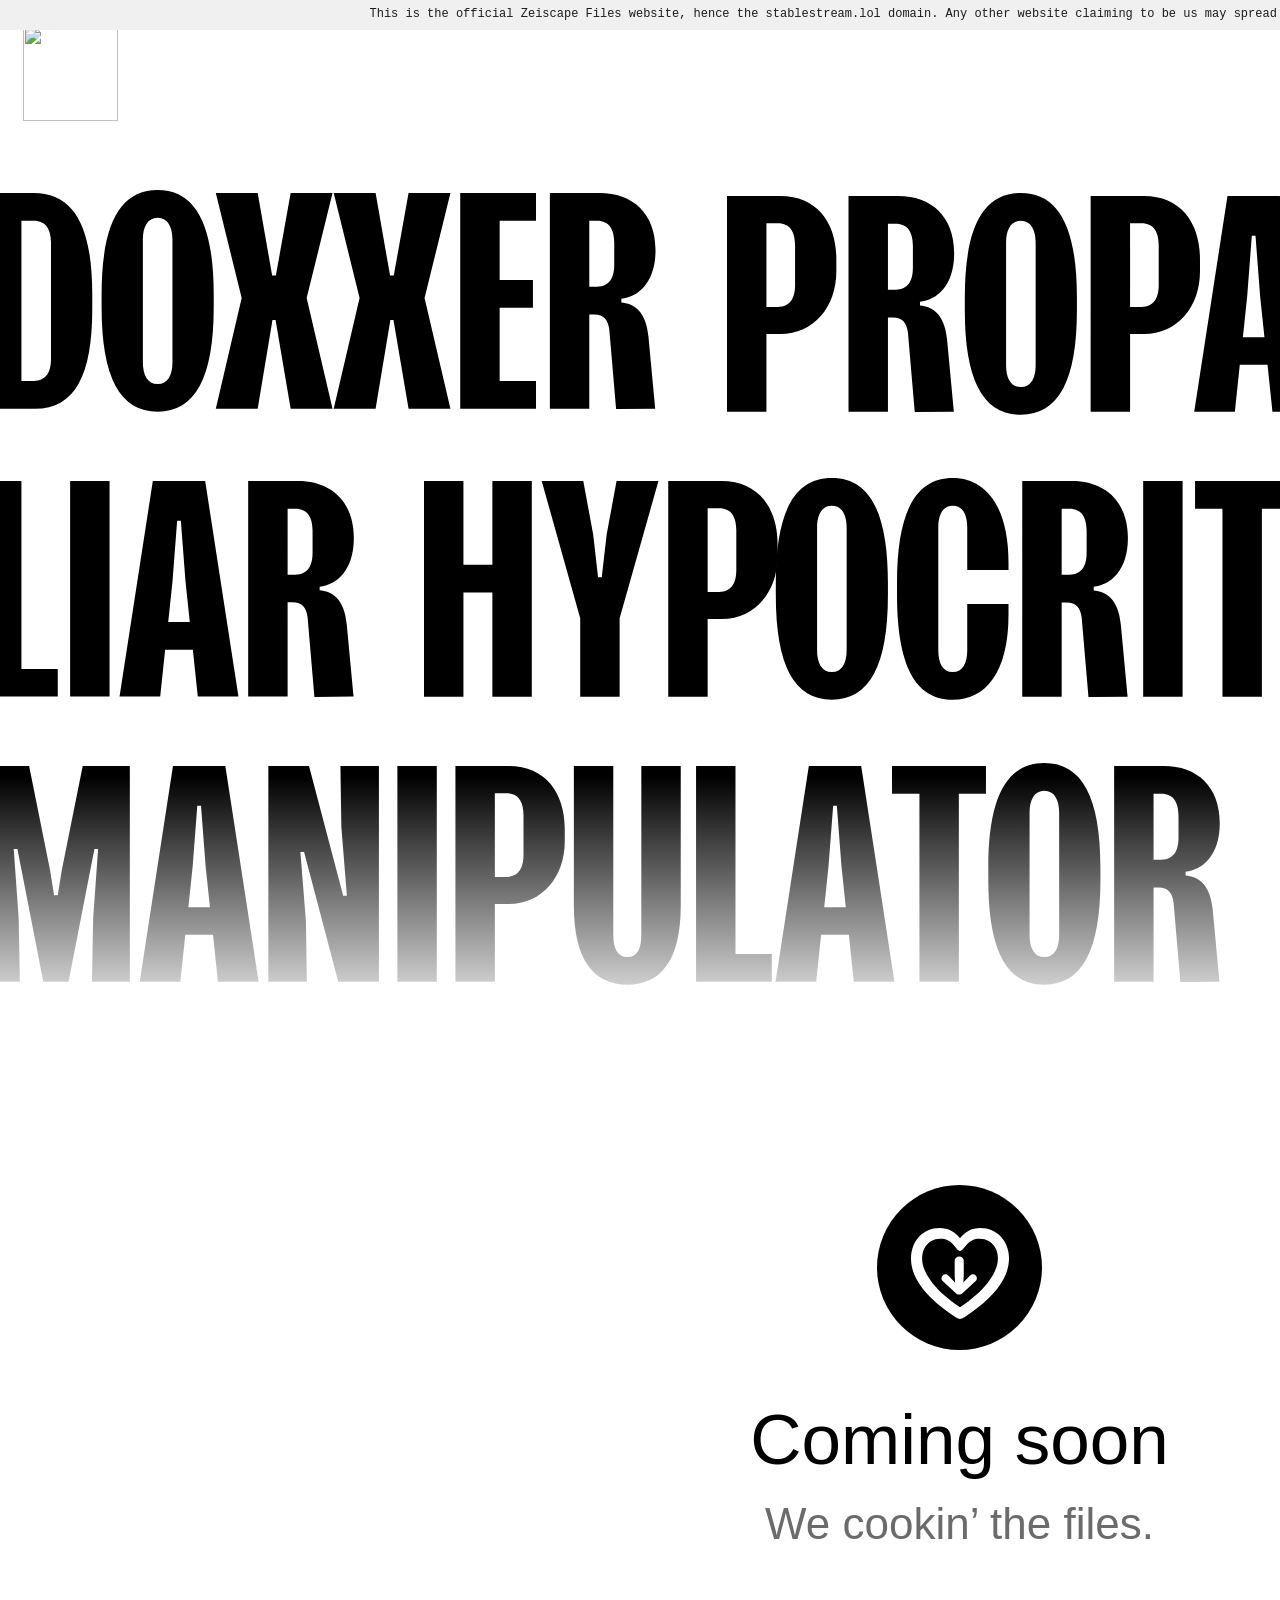
==== commit 135744dc: "update2" ====
--- a/index.html
+++ b/index.html
@@ -1,5 +1,5 @@
 <!DOCTYPE html>
-<!-- saved from url=(0047)https://predictable-industry-325637.framer.app/ -->
+<!-- Time for action. Promoted by stablestream.-->
 <html><head><meta http-equiv="Content-Type" content="text/html; charset=UTF-8">
     
     
@@ -8,13 +8,13 @@
     
     <!-- End of headStart -->
     <meta name="viewport" content="width=1920">
-    <meta name="generator" content="Framer 50a537b">
+    <meta name="generator" content="Framer 4ba8877">
     <title>Time for action</title>
-    <meta name="description" content="Made with Framer">
-    <meta name="framer-search-index" content="https://framerusercontent.com/sites/0on8kVSgav32vsMcTy9ku/searchIndex-52bdgHobnR0g.json">
+    <meta name="description" content="It's time for justice">
+    <meta name="framer-search-index" content="https://framerusercontent.com/sites/2kElm0SmgusN08nMZPAeEe/searchIndex-qXcpdnUcvfhb.json">
     <link href="https://i.imgur.com/NmAMyra.png" rel="icon" media="(prefers-color-scheme: light)">
     <link href="https://i.imgur.com/NmAMyra.png" rel="icon" media="(prefers-color-scheme: dark)">
-    <link rel="apple-touch-icon" href="https://i.imgur.com/NmAMyra.png">
+    <link rel="apple-touch-icon" href="https://framerusercontent.com/sites/icons/default-touch-icon.v3.png">
     <!-- Open Graph / Facebook -->
     <meta property="og:type" content="website">
     <meta property="og:title" content="CancelZeiscape Campaign">
@@ -26,20 +26,91 @@
     
     
     
-    <meta name="robots" content="max-image-preview:large"><link rel="canonical" href="https://predictable-industry-325637.framer.app/"><meta property="og:url" content="https://predictable-industry-325637.framer.app/"><link rel="modulepreload" fetchpriority="low" href="https://framerusercontent.com/sites/0on8kVSgav32vsMcTy9ku/chunk-C7336YYE.mjs"><link rel="modulepreload" fetchpriority="low" href="https://framerusercontent.com/sites/0on8kVSgav32vsMcTy9ku/chunk-2TUB4ERK.mjs"><link rel="modulepreload" fetchpriority="low" href="https://framerusercontent.com/sites/0on8kVSgav32vsMcTy9ku/chunk-RIUMFBNJ.mjs"><link rel="modulepreload" fetchpriority="low" href="https://framerusercontent.com/sites/0on8kVSgav32vsMcTy9ku/ucJFujG-aeJRjSdcf44K9wznVC3rqZe0cYA8U961VT8.2OWXCPOY.mjs"><link rel="modulepreload" fetchpriority="low" href="https://framerusercontent.com/sites/0on8kVSgav32vsMcTy9ku/chunk-HGHCYRYX.mjs"><link rel="modulepreload" fetchpriority="low" href="https://framerusercontent.com/sites/0on8kVSgav32vsMcTy9ku/chunk-42U43NKG.mjs"><link rel="modulepreload" fetchpriority="low" href="./My Framer Site_files/script_main.VAONXAEF.mjs"><style data-framer-css-ssr-minified="" data-framer-components="framer-2LmKO">html,body,#main{margin:0;padding:0;box-sizing:border-box}:root{-webkit-font-smoothing:antialiased;-moz-osx-font-smoothing:grayscale}*{box-sizing:border-box;-webkit-font-smoothing:inherit}h1,h2,h3,h4,h5,h6,p,figure{margin:0}body,input,textarea,select,button{font-size:12px;font-family:sans-serif}#__framer-badge-container{position:fixed;bottom:0;padding:20px;width:100%;display:flex;justify-content:right;pointer-events:none;z-index:314159}.__framer-badge{pointer-events:auto}body{--framer-will-change-override: none}@supports (background: -webkit-named-image(i)) and (not (grid-template-rows: subgrid)){body{--framer-will-change-override: transform}}[data-framer-component-type]{position:absolute}[data-framer-component-type=Text]{cursor:inherit}[data-framer-component-text-autosized] *{white-space:pre}[data-framer-component-type=Text]>*{text-align:var(--framer-text-alignment, start)}[data-framer-component-type=Text] span span,[data-framer-component-type=Text] p span,[data-framer-component-type=Text] h1 span,[data-framer-component-type=Text] h2 span,[data-framer-component-type=Text] h3 span,[data-framer-component-type=Text] h4 span,[data-framer-component-type=Text] h5 span,[data-framer-component-type=Text] h6 span{display:block}[data-framer-component-type=Text] span span span,[data-framer-component-type=Text] p span span,[data-framer-component-type=Text] h1 span span,[data-framer-component-type=Text] h2 span span,[data-framer-component-type=Text] h3 span span,[data-framer-component-type=Text] h4 span span,[data-framer-component-type=Text] h5 span span,[data-framer-component-type=Text] h6 span span{display:unset}[data-framer-component-type=Text] div div span,[data-framer-component-type=Text] a div span,[data-framer-component-type=Text] span span span,[data-framer-component-type=Text] p span span,[data-framer-component-type=Text] h1 span span,[data-framer-component-type=Text] h2 span span,[data-framer-component-type=Text] h3 span span,[data-framer-component-type=Text] h4 span span,[data-framer-component-type=Text] h5 span span,[data-framer-component-type=Text] h6 span span,[data-framer-component-type=Text] a{font-family:var(--font-family);font-style:var(--font-style);font-weight:min(calc(var(--framer-font-weight-increase, 0) + var(--font-weight, 400)),900);color:var(--text-color);letter-spacing:var(--letter-spacing);font-size:var(--font-size);text-transform:var(--text-transform);text-decoration:var(--text-decoration);line-height:var(--line-height)}[data-framer-component-type=Text] div div span,[data-framer-component-type=Text] a div span,[data-framer-component-type=Text] span span span,[data-framer-component-type=Text] p span span,[data-framer-component-type=Text] h1 span span,[data-framer-component-type=Text] h2 span span,[data-framer-component-type=Text] h3 span span,[data-framer-component-type=Text] h4 span span,[data-framer-component-type=Text] h5 span span,[data-framer-component-type=Text] h6 span span,[data-framer-component-type=Text] a{--font-family: var(--framer-font-family);--font-style: var(--framer-font-style);--font-weight: var(--framer-font-weight);--text-color: var(--framer-text-color);--letter-spacing: var(--framer-letter-spacing);--font-size: var(--framer-font-size);--text-transform: var(--framer-text-transform);--text-decoration: var(--framer-text-decoration);--line-height: var(--framer-line-height)}[data-framer-component-type=Text] a,[data-framer-component-type=Text] a div span,[data-framer-component-type=Text] a span span span,[data-framer-component-type=Text] a p span span,[data-framer-component-type=Text] a h1 span span,[data-framer-component-type=Text] a h2 span span,[data-framer-component-type=Text] a h3 span span,[data-framer-component-type=Text] a h4 span span,[data-framer-component-type=Text] a h5 span span,[data-framer-component-type=Text] a h6 span span{--font-family: var(--framer-link-font-family, var(--framer-font-family));--font-style: var(--framer-link-font-style, var(--framer-font-style));--font-weight: var(--framer-link-font-weight, var(--framer-font-weight));--text-color: var(--framer-link-text-color, var(--framer-text-color));--font-size: var(--framer-link-font-size, var(--framer-font-size));--text-transform: var(--framer-link-text-transform, var(--framer-text-transform));--text-decoration: var(--framer-link-text-decoration, var(--framer-text-decoration))}[data-framer-component-type=Text] a:hover,[data-framer-component-type=Text] a div span:hover,[data-framer-component-type=Text] a span span span:hover,[data-framer-component-type=Text] a p span span:hover,[data-framer-component-type=Text] a h1 span span:hover,[data-framer-component-type=Text] a h2 span span:hover,[data-framer-component-type=Text] a h3 span span:hover,[data-framer-component-type=Text] a h4 span span:hover,[data-framer-component-type=Text] a h5 span span:hover,[data-framer-component-type=Text] a h6 span span:hover{--font-family: var(--framer-link-hover-font-family, var(--framer-link-font-family, var(--framer-font-family)));--font-style: var(--framer-link-hover-font-style, var(--framer-link-font-style, var(--framer-font-style)));--font-weight: var(--framer-link-hover-font-weight, var(--framer-link-font-weight, var(--framer-font-weight)));--text-color: var(--framer-link-hover-text-color, var(--framer-link-text-color, var(--framer-text-color)));--font-size: var(--framer-link-hover-font-size, var(--framer-link-font-size, var(--framer-font-size)));--text-transform: var(--framer-link-hover-text-transform, var(--framer-link-text-transform, var(--framer-text-transform)));--text-decoration: var(--framer-link-hover-text-decoration, var(--framer-link-text-decoration, var(--framer-text-decoration)))}[data-framer-component-type=Text].isCurrent a,[data-framer-component-type=Text].isCurrent a div span,[data-framer-component-type=Text].isCurrent a span span span,[data-framer-component-type=Text].isCurrent a p span span,[data-framer-component-type=Text].isCurrent a h1 span span,[data-framer-component-type=Text].isCurrent a h2 span span,[data-framer-component-type=Text].isCurrent a h3 span span,[data-framer-component-type=Text].isCurrent a h4 span span,[data-framer-component-type=Text].isCurrent a h5 span span,[data-framer-component-type=Text].isCurrent a h6 span span{--font-family: var(--framer-link-current-font-family, var(--framer-link-font-family, var(--framer-font-family)));--font-style: var(--framer-link-current-font-style, var(--framer-link-font-style, var(--framer-font-style)));--font-weight: var(--framer-link-current-font-weight, var(--framer-link-font-weight, var(--framer-font-weight)));--text-color: var(--framer-link-current-text-color, var(--framer-link-text-color, var(--framer-text-color)));--font-size: var(--framer-link-current-font-size, var(--framer-link-font-size, var(--framer-font-size)));--text-transform: var(--framer-link-current-text-transform, var(--framer-link-text-transform, var(--framer-text-transform)));--text-decoration: var(--framer-link-current-text-decoration, var(--framer-link-text-decoration, var(--framer-text-decoration)))}p.framer-text,div.framer-text,h1.framer-text,h2.framer-text,h3.framer-text,h4.framer-text,h5.framer-text,h6.framer-text,ol.framer-text,ul.framer-text{margin:0;padding:0}p.framer-text,div.framer-text,h1.framer-text,h2.framer-text,h3.framer-text,h4.framer-text,h5.framer-text,h6.framer-text,li.framer-text,ol.framer-text,ul.framer-text,span.framer-text:not([data-text-fill]){font-family:var(--framer-blockquote-font-family, var(--framer-font-family, Inter, Inter Placeholder, sans-serif));font-style:var(--framer-blockquote-font-style, var(--framer-font-style, normal));font-weight:var(--framer-blockquote-font-weight, var(--framer-font-weight, 400));color:var(--framer-blockquote-text-color, var(--framer-text-color, #000));font-size:calc(var(--framer-blockquote-font-size, var(--framer-font-size, 16px)) * var(--framer-font-size-scale, 1));letter-spacing:var(--framer-blockquote-letter-spacing, var(--framer-letter-spacing, 0));text-transform:var(--framer-blockquote-text-transform, var(--framer-text-transform, none));text-decoration:var(--framer-blockquote-text-decoration, var(--framer-text-decoration, none));line-height:var(--framer-blockquote-line-height, var(--framer-line-height, 1.2em));text-align:var(--framer-blockquote-text-alignment, var(--framer-text-alignment, start));-webkit-text-stroke-width:var(--framer-text-stroke-width, initial);-webkit-text-stroke-color:var(--framer-text-stroke-color, initial);-moz-font-feature-settings:var(--framer-font-open-type-features, initial);-webkit-font-feature-settings:var(--framer-font-open-type-features, initial);font-feature-settings:var(--framer-font-open-type-features, initial);font-variation-settings:var(--framer-font-variation-axes, normal);text-wrap:var(--framer-text-wrap-override, var(--framer-text-wrap))}.framer-fit-text .framer-text{white-space:nowrap;white-space-collapse:preserve}strong.framer-text{font-family:var(--framer-blockquote-font-family-bold, var(--framer-font-family-bold));font-style:var(--framer-blockquote-font-style-bold, var(--framer-font-style-bold));font-weight:var(--framer-blockquote-font-weight-bold, var(--framer-font-weight-bold, bolder));font-variation-settings:var(--framer-blockquote-font-variation-axes-bold, var(--framer-font-variation-axes-bold))}em.framer-text{font-family:var(--framer-blockquote-font-family-italic, var(--framer-font-family-italic));font-style:var(--framer-blockquote-font-style-italic, var(--framer-font-style-italic, italic));font-weight:var(--framer-blockquote-font-weight-italic, var(--framer-font-weight-italic));font-variation-settings:var(--framer-blockquote-font-variation-axes-italic, var(--framer-font-variation-axes-italic))}em.framer-text>strong.framer-text{font-family:var(--framer-blockquote-font-family-bold-italic, var(--framer-font-family-bold-italic));font-style:var(--framer-blockquote-font-style-bold-italic, var(--framer-font-style-bold-italic, italic));font-weight:var(--framer-blockquote-font-weight-bold-italic, var(--framer-font-weight-bold-italic, bolder));font-variation-settings:var(--framer-blockquote-font-variation-axes-bold-italic, var(--framer-font-variation-axes-bold-italic))}p.framer-text:not(:first-child),div.framer-text:not(:first-child),h1.framer-text:not(:first-child),h2.framer-text:not(:first-child),h3.framer-text:not(:first-child),h4.framer-text:not(:first-child),h5.framer-text:not(:first-child),h6.framer-text:not(:first-child),ol.framer-text:not(:first-child),ul.framer-text:not(:first-child),blockquote.framer-text:not(:first-child),.framer-image.framer-text:not(:first-child){margin-top:var(--framer-blockquote-paragraph-spacing, var(--framer-paragraph-spacing, 0))}li.framer-text>ul.framer-text:nth-child(2),li.framer-text>ol.framer-text:nth-child(2){margin-top:0}.framer-text[data-text-fill]{display:inline-block;background-clip:text;-webkit-background-clip:text;-webkit-text-fill-color:transparent;padding:max(0em,calc(calc(1.3em - var(--framer-blockquote-line-height, var(--framer-line-height, 1.3em))) / 2));margin:min(0em,calc(calc(1.3em - var(--framer-blockquote-line-height, var(--framer-line-height, 1.3em))) / -2))}code.framer-text,code.framer-text span.framer-text:not([data-text-fill]){font-family:var(--framer-code-font-family, var(--framer-font-family, Inter, Inter Placeholder, sans-serif));font-style:var(--framer-blockquote-font-style, var(--framer-code-font-style, var(--framer-font-style, normal)));font-weight:var(--framer-blockquote-font-weight, var(--framer-code-font-weight, var(--framer-font-weight, 400)));color:var(--framer-blockquote-text-color, var(--framer-code-text-color, var(--framer-text-color, #000)));font-size:calc(var(--framer-blockquote-font-size, var(--framer-font-size, 16px)) * var(--framer-font-size-scale, 1));letter-spacing:var(--framer-blockquote-letter-spacing, var(--framer-letter-spacing, 0));line-height:var(--framer-blockquote-line-height, var(--framer-line-height, 1.2em))}blockquote.framer-text{margin-block-start:initial;margin-block-end:initial;margin-inline-start:initial;margin-inline-end:initial;unicode-bidi:initial}a.framer-text,a.framer-text span.framer-text:not([data-text-fill]),span.framer-text[data-nested-link],span.framer-text[data-nested-link] span.framer-text:not([data-text-fill]){font-family:var(--framer-blockquote-font-family, var(--framer-link-font-family, var(--framer-font-family, Inter, Inter Placeholder, sans-serif)));font-style:var(--framer-blockquote-font-style, var(--framer-link-font-style, var(--framer-font-style, normal)));font-weight:var(--framer-blockquote-font-weight, var(--framer-link-font-weight, var(--framer-font-weight, 400)));color:var(--framer-blockquote-text-color, var(--framer-link-text-color, var(--framer-text-color, #000)));font-size:calc(var(--framer-blockquote-font-size, var(--framer-font-size, 16px)) * var(--framer-font-size-scale, 1));text-transform:var(--framer-blockquote-text-transform, var(--framer-link-text-transform, var(--framer-text-transform, none)));text-decoration:var(--framer-blockquote-text-decoration, var(--framer-link-text-decoration, var(--framer-text-decoration, none)));cursor:var(--framer-custom-cursors, pointer)}code.framer-text a.framer-text,code.framer-text a.framer-text span.framer-text:not([data-text-fill]),code.framer-text span.framer-text[data-nested-link],code.framer-text span.framer-text[data-nested-link] span.framer-text:not([data-text-fill]){font-family:var(--framer-code-font-family, var(--framer-font-family, Inter, Inter Placeholder, sans-serif));font-style:var(--framer-blockquote-font-style, var(--framer-code-font-style, var(--framer-font-style, normal)));font-weight:var(--framer-blockquote-font-weight, var(--framer-code-font-weight, var(--framer-font-weight, 400)));color:var(--framer-blockquote-text-color, var(--framer-link-text-color, var(--framer-code-text-color, var(--framer-text-color, #000))));font-size:calc(var(--framer-blockquote-font-size, var(--framer-font-size, 16px)) * var(--framer-font-size-scale, 1))}a.framer-text:hover,a.framer-text:hover span.framer-text:not([data-text-fill]),span.framer-text[data-nested-link]:hover,span.framer-text[data-nested-link]:hover span.framer-text:not([data-text-fill]){font-family:var(--framer-link-hover-font-family, var(--framer-blockquote-font-family, var(--framer-link-font-family, var(--framer-font-family, Inter, Inter Placeholder, sans-serif))));font-style:var(--framer-link-hover-font-style, var(--framer-blockquote-font-style, var(--framer-link-font-style, var(--framer-font-style, normal))));font-weight:var(--framer-link-hover-font-weight, var(--framer-blockquote-font-weight, var(--framer-link-font-weight, var(--framer-font-weight, 400))));color:var(--framer-link-hover-text-color, var(--framer-blockquote-text-color, var(--framer-link-text-color, var(--framer-text-color, #000))));font-size:calc(var(--framer-link-hover-font-size, var(--framer-blockquote-font-size, var(--framer-font-size, 16px))) * var(--framer-font-size-scale, 1));text-transform:var(--framer-link-hover-text-transform, var(--framer-blockquote-text-transform, var(--framer-link-text-transform, var(--framer-text-transform, none))));text-decoration:var(--framer-link-hover-text-decoration, var(--framer-blockquote-text-decoration, var(--framer-link-text-decoration, var(--framer-text-decoration, none))))}code.framer-text a.framer-text:hover,code.framer-text a.framer-text:hover span.framer-text:not([data-text-fill]),code.framer-text span.framer-text[data-nested-link]:hover,code.framer-text span.framer-text[data-nested-link]:hover span.framer-text:not([data-text-fill]){font-family:var(var(--framer-code-font-family, var(--framer-font-family, Inter, Inter Placeholder, sans-serif)));font-style:var(--framer-blockquote-font-style, var(--framer-code-font-style, var(--framer-font-style, normal)));font-weight:var(--framer-blockquote-font-weight, var(--framer-code-font-weight, var(--framer-font-weight, 400)));color:var(--framer-link-hover-text-color, var(--framer-blockquote-text-color, var(--framer-link-text-color, var(--framer-code-text-color, var(--framer-text-color, #000)))));font-size:calc(var(--framer-link-hover-font-size, var(--framer-blockquote-font-size, var(--framer-link-font-size, var(--framer-font-size, 16px)))) * var(--framer-font-size-scale, 1))}a.framer-text[data-framer-page-link-current],a.framer-text[data-framer-page-link-current] span.framer-text:not([data-text-fill]),span.framer-text[data-framer-page-link-current],span.framer-text[data-framer-page-link-current] span.framer-text:not([data-text-fill]){font-family:var(--framer-link-current-font-family, var(--framer-link-font-family, var(--framer-font-family, Inter, Inter Placeholder, sans-serif)));font-style:var(--framer-link-current-font-style, var(--framer-link-font-style, var(--framer-font-style, normal)));font-weight:var(--framer-link-current-font-weight, var(--framer-link-font-weight, var(--framer-font-weight, 400)));color:var(--framer-link-current-text-color, var(--framer-link-text-color, var(--framer-text-color, #000)));font-size:calc(var(--framer-link-current-font-size, var(--framer-link-font-size, var(--framer-font-size, 16px))) * var(--framer-font-size-scale, 1));text-transform:var(--framer-link-current-text-transform, var(--framer-link-text-transform, var(--framer-text-transform, none)));text-decoration:var(--framer-link-current-text-decoration, var(--framer-link-text-decoration, var(--framer-text-decoration, none)))}code.framer-text a.framer-text[data-framer-page-link-current],code.framer-text a.framer-text[data-framer-page-link-current] span.framer-text:not([data-text-fill]),code.framer-text span.framer-text[data-framer-page-link-current],code.framer-text span.framer-text[data-framer-page-link-current] span.framer-text:not([data-text-fill]){font-family:var(--framer-code-font-family, var(--framer-font-family, Inter, Inter Placeholder, sans-serif));font-style:var(--framer-code-font-style, var(--framer-font-style, normal));font-weight:var(--framer-code-font-weight, var(--framer-font-weight, 400));color:var(--framer-link-current-text-color, var(--framer-link-text-color, var(--framer-code-text-color, var(--framer-text-color, #000))));font-size:calc(var(--framer-link-current-font-size, var(--framer-link-font-size, var(--framer-font-size, 16px))) * var(--framer-font-size-scale, 1))}a.framer-text[data-framer-page-link-current]:hover,a.framer-text[data-framer-page-link-current]:hover span.framer-text:not([data-text-fill]),span.framer-text[data-framer-page-link-current]:hover,span.framer-text[data-framer-page-link-current]:hover span.framer-text:not([data-text-fill]){font-family:var(--framer-link-hover-font-family, var(--framer-link-current-font-family, var(--framer-link-font-family, var(--framer-font-family, Inter, Inter Placeholder, sans-serif))));font-style:var(--framer-link-hover-font-style, var(--framer-link-current-font-style, var(--framer-link-font-style, var(--framer-font-style, normal))));font-weight:var(--framer-link-hover-font-weight, var(--framer-link-current-font-weight, var(--framer-link-font-weight, var(--framer-font-weight, 400))));color:var(--framer-link-hover-text-color, var(--framer-link-current-text-color, var(--framer-link-text-color, var(--framer-text-color, #000))));font-size:calc(var(--framer-link-hover-font-size, var(--framer-link-current-font-size, var(--framer-link-font-size, var(--framer-font-size, 16px)))) * var(--framer-font-size-scale, 1));text-transform:var(--framer-link-hover-text-transform, var(--framer-link-current-text-transform, var(--framer-link-text-transform, var(--framer-text-transform, none))));text-decoration:var(--framer-link-hover-text-decoration, var(--framer-link-current-text-decoration, var(--framer-link-text-decoration, var(--framer-text-decoration, none))))}code.framer-text a.framer-text[data-framer-page-link-current]:hover,code.framer-text a.framer-text[data-framer-page-link-current]:hover span.framer-text:not([data-text-fill]),code.framer-text span.framer-text[data-framer-page-link-current]:hover,code.framer-text span.framer-text[data-framer-page-link-current]:hover span.framer-text:not([data-text-fill]){font-family:var(--framer-code-font-family, var(--framer-font-family, Inter, Inter Placeholder, sans-serif));font-style:var(--framer-code-font-style, var(--framer-font-style, normal));font-weight:var(--framer-code-font-weight, var(--framer-font-weight, 400));color:var(--framer-link-hover-text-color, var(--framer-link-current-text-color, var(--framer-link-text-color, var(--framer-code-text-color, var(--framer-text-color, #000)))));font-size:calc(var(--framer-link-hover-font-size, var(--framer-link-current-font-size, var(--framer-link-font-size, var(--framer-font-size, 16px)))) * var(--framer-font-size-scale, 1))}.framer-image.framer-text{display:block;max-width:100%;height:auto}.text-styles-preset-reset.framer-text{--framer-font-family: Inter, Inter Placeholder, sans-serif;--framer-font-style: normal;--framer-font-weight: 500;--framer-text-color: #000;--framer-font-size: 16px;--framer-letter-spacing: 0;--framer-text-transform: none;--framer-text-decoration: none;--framer-line-height: 1.2em;--framer-text-alignment: start;--framer-font-open-type-features: normal}ol.framer-text{--list-style-type: decimal}ul.framer-text,ol.framer-text{display:table;width:100%}li.framer-text{display:table-row;counter-increment:list-item;list-style:none}ol.framer-text>li.framer-text:before{display:table-cell;width:2.25ch;box-sizing:border-box;padding-inline-end:.75ch;content:counter(list-item,var(--list-style-type)) ".";white-space:nowrap}ul.framer-text>li.framer-text:before{display:table-cell;width:2.25ch;box-sizing:border-box;padding-inline-end:.75ch;content:"\2022"}.framer-text-module[style*=aspect-ratio]>:first-child{width:100%}@supports not (aspect-ratio: 1){.framer-text-module[style*=aspect-ratio]{position:relative}}@supports not (aspect-ratio: 1){.framer-text-module[style*=aspect-ratio]:before{content:"";display:block;padding-bottom:calc(100% / calc(var(--aspect-ratio)))}}@supports not (aspect-ratio: 1){.framer-text-module[style*=aspect-ratio]>:first-child{position:absolute;top:0;left:0;height:100%}}[data-framer-component-type=DeprecatedRichText]{cursor:inherit}[data-framer-component-type=DeprecatedRichText] .text-styles-preset-reset{--framer-font-family: Inter, Inter Placeholder, sans-serif;--framer-font-style: normal;--framer-font-weight: 500;--framer-text-color: #000;--framer-font-size: 16px;--framer-letter-spacing: 0;--framer-text-transform: none;--framer-text-decoration: none;--framer-line-height: 1.2em;--framer-text-alignment: start;--framer-font-open-type-features: normal;--font-variation-settings: normal}[data-framer-component-type=DeprecatedRichText] p,[data-framer-component-type=DeprecatedRichText] div,[data-framer-component-type=DeprecatedRichText] h1,[data-framer-component-type=DeprecatedRichText] h2,[data-framer-component-type=DeprecatedRichText] h3,[data-framer-component-type=DeprecatedRichText] h4,[data-framer-component-type=DeprecatedRichText] h5,[data-framer-component-type=DeprecatedRichText] h6{margin:0;padding:0}[data-framer-component-type=DeprecatedRichText] p,[data-framer-component-type=DeprecatedRichText] div,[data-framer-component-type=DeprecatedRichText] h1,[data-framer-component-type=DeprecatedRichText] h2,[data-framer-component-type=DeprecatedRichText] h3,[data-framer-component-type=DeprecatedRichText] h4,[data-framer-component-type=DeprecatedRichText] h5,[data-framer-component-type=DeprecatedRichText] h6,[data-framer-component-type=DeprecatedRichText] li,[data-framer-component-type=DeprecatedRichText] ol,[data-framer-component-type=DeprecatedRichText] ul,[data-framer-component-type=DeprecatedRichText] span:not([data-text-fill]){font-family:var(--framer-font-family, Inter, Inter Placeholder, sans-serif);font-style:var(--framer-font-style, normal);font-weight:var(--framer-font-weight, 400);color:var(--framer-text-color, #000);font-size:var(--framer-font-size, 16px);letter-spacing:var(--framer-letter-spacing, 0);text-transform:var(--framer-text-transform, none);text-decoration:var(--framer-text-decoration, none);line-height:var(--framer-line-height, 1.2em);text-align:var(--framer-text-alignment, start)}[data-framer-component-type=DeprecatedRichText] p:not(:first-child),[data-framer-component-type=DeprecatedRichText] div:not(:first-child),[data-framer-component-type=DeprecatedRichText] h1:not(:first-child),[data-framer-component-type=DeprecatedRichText] h2:not(:first-child),[data-framer-component-type=DeprecatedRichText] h3:not(:first-child),[data-framer-component-type=DeprecatedRichText] h4:not(:first-child),[data-framer-component-type=DeprecatedRichText] h5:not(:first-child),[data-framer-component-type=DeprecatedRichText] h6:not(:first-child),[data-framer-component-type=DeprecatedRichText] ol:not(:first-child),[data-framer-component-type=DeprecatedRichText] ul:not(:first-child),[data-framer-component-type=DeprecatedRichText] .framer-image:not(:first-child){margin-top:var(--framer-paragraph-spacing, 0)}[data-framer-component-type=DeprecatedRichText] span[data-text-fill]{display:inline-block;background-clip:text;-webkit-background-clip:text;-webkit-text-fill-color:transparent}[data-framer-component-type=DeprecatedRichText] a,[data-framer-component-type=DeprecatedRichText] a span:not([data-text-fill]){font-family:var(--framer-link-font-family, var(--framer-font-family, Inter, Inter Placeholder, sans-serif));font-style:var(--framer-link-font-style, var(--framer-font-style, normal));font-weight:var(--framer-link-font-weight, var(--framer-font-weight, 400));color:var(--framer-link-text-color, var(--framer-text-color, #000));font-size:var(--framer-link-font-size, var(--framer-font-size, 16px));text-transform:var(--framer-link-text-transform, var(--framer-text-transform, none));text-decoration:var(--framer-link-text-decoration, var(--framer-text-decoration, none))}[data-framer-component-type=DeprecatedRichText] a:hover,[data-framer-component-type=DeprecatedRichText] a:hover span:not([data-text-fill]){font-family:var(--framer-link-hover-font-family, var(--framer-link-font-family, var(--framer-font-family, Inter, Inter Placeholder, sans-serif)));font-style:var(--framer-link-hover-font-style, var(--framer-link-font-style, var(--framer-font-style, normal)));font-weight:var(--framer-link-hover-font-weight, var(--framer-link-font-weight, var(--framer-font-weight, 400)));color:var(--framer-link-hover-text-color, var(--framer-link-text-color, var(--framer-text-color, #000)));font-size:var(--framer-link-hover-font-size, var(--framer-link-font-size, var(--framer-font-size, 16px)));text-transform:var(--framer-link-hover-text-transform, var(--framer-link-text-transform, var(--framer-text-transform, none)));text-decoration:var(--framer-link-hover-text-decoration, var(--framer-link-text-decoration, var(--framer-text-decoration, none)))}a[data-framer-page-link-current],a[data-framer-page-link-current] span:not([data-text-fill]):not([data-nested-link]){font-family:var(--framer-link-current-font-family, var(--framer-link-font-family, var(--framer-font-family, Inter, Inter Placeholder, sans-serif)));font-style:var(--framer-link-current-font-style, var(--framer-link-font-style, var(--framer-font-style, normal)));font-weight:var(--framer-link-current-font-weight, var(--framer-link-font-weight, var(--framer-font-weight, 400)));color:var(--framer-link-current-text-color, var(--framer-link-text-color, var(--framer-text-color, #000)));font-size:var(--framer-link-current-font-size, var(--framer-link-font-size, var(--framer-font-size, 16px)));text-transform:var(--framer-link-current-text-transform, var(--framer-link-text-transform, var(--framer-text-transform, none)));text-decoration:var(--framer-link-current-text-decoration, var(--framer-link-text-decoration, var(--framer-text-decoration, none)))}a[data-framer-page-link-current]:hover,a[data-framer-page-link-current]:hover span:not([data-text-fill]):not([data-nested-link]){font-family:var(--framer-link-hover-font-family, var(--framer-link-current-font-family, var(--framer-link-font-family, var(--framer-font-family, Inter, Inter Placeholder, sans-serif))));font-style:var(--framer-link-hover-font-style, var(--framer-link-current-font-style, var(--framer-link-font-style, var(--framer-font-style, normal))));font-weight:var(--framer-link-hover-font-weight, var(--framer-link-current-font-weight, var(--framer-link-font-weight, var(--framer-font-weight, 400))));color:var(--framer-link-hover-text-color, var(--framer-link-current-text-color, var(--framer-link-text-color, var(--framer-text-color, #000))));font-size:var(--framer-link-hover-font-size, var(--framer-link-current-font-size, var(--framer-link-font-size, var(--framer-font-size, 16px))));text-transform:var(--framer-link-hover-text-transform, var(--framer-link-current-text-transform, var(--framer-link-text-transform, var(--framer-text-transform, none))));text-decoration:var(--framer-link-hover-text-decoration, var(--framer-link-current-text-decoration, var(--framer-link-text-decoration, var(--framer-text-decoration, none))))}[data-framer-component-type=DeprecatedRichText] strong{font-weight:bolder}[data-framer-component-type=DeprecatedRichText] em{font-style:italic}[data-framer-component-type=DeprecatedRichText] .framer-image{display:block;max-width:100%;height:auto}[data-framer-component-type=DeprecatedRichText] ul,[data-framer-component-type=DeprecatedRichText] ol{display:table;width:100%;padding-left:0;margin:0}[data-framer-component-type=DeprecatedRichText] li{display:table-row;counter-increment:list-item;list-style:none}[data-framer-component-type=DeprecatedRichText] ol>li:before{display:table-cell;width:2.25ch;box-sizing:border-box;padding-right:.75ch;content:counter(list-item) ".";white-space:nowrap}[data-framer-component-type=DeprecatedRichText] ul>li:before{display:table-cell;width:2.25ch;box-sizing:border-box;padding-right:.75ch;content:"\2022"}:not([data-framer-generated])>[data-framer-stack-content-wrapper]>*,:not([data-framer-generated])>[data-framer-stack-content-wrapper]>[data-framer-component-type],:not([data-framer-generated])>[data-framer-stack-content-wrapper]>[data-framer-legacy-stack-gap-enabled]>*,:not([data-framer-generated])>[data-framer-stack-content-wrapper]>[data-framer-legacy-stack-gap-enabled]>[data-framer-component-type]{position:relative}.flexbox-gap-not-supported [data-framer-legacy-stack-gap-enabled=true]>*,[data-framer-legacy-stack-gap-enabled=true][data-framer-stack-flexbox-gap=false]{margin-top:calc(var(--stack-gap-y) / 2);margin-bottom:calc(var(--stack-gap-y) / 2);margin-right:calc(var(--stack-gap-x) / 2);margin-left:calc(var(--stack-gap-x) / 2)}[data-framer-stack-content-wrapper][data-framer-stack-gap-enabled=true]{row-gap:var(--stack-native-row-gap);column-gap:var(--stack-native-column-gap)}.flexbox-gap-not-supported [data-framer-stack-content-wrapper][data-framer-stack-gap-enabled=true]{row-gap:unset;column-gap:unset}.flexbox-gap-not-supported [data-framer-stack-direction-reverse=false] [data-framer-legacy-stack-gap-enabled=true]>*:first-child,[data-framer-stack-direction-reverse=false] [data-framer-legacy-stack-gap-enabled=true][data-framer-stack-flexbox-gap=false]>*:first-child,.flexbox-gap-not-supported [data-framer-stack-direction-reverse=true] [data-framer-legacy-stack-gap-enabled=true]>*:last-child,[data-framer-stack-direction-reverse=true] [data-framer-legacy-stack-gap-enabled=true][data-framer-stack-flexbox-gap=false]>*:last-child{margin-top:0;margin-left:0}.flexbox-gap-not-supported [data-framer-stack-direction-reverse=false] [data-framer-legacy-stack-gap-enabled=true]>*:last-child,[data-framer-stack-direction-reverse=false] [data-framer-legacy-stack-gap-enabled=true][data-framer-stack-flexbox-gap=false]>*:last-child,.flexbox-gap-not-supported [data-framer-stack-direction-reverse=true] [data-framer-legacy-stack-gap-enabled=true]>*:first-child,[data-framer-stack-direction-reverse=true] [data-framer-legacy-stack-gap-enabled=true][data-framer-stack-flexbox-gap=false]>*:first-child{margin-right:0;margin-bottom:0}NavigationContainer [data-framer-component-type=NavigationContainer]>*,[data-framer-component-type=NavigationContainer]>[data-framer-component-type]{position:relative}[data-framer-component-type=Scroll]::-webkit-scrollbar{display:none}[data-framer-component-type=ScrollContentWrapper]>*{position:relative}[data-framer-component-type=NativeScroll]{-webkit-overflow-scrolling:touch}[data-framer-component-type=NativeScroll]>*{position:relative}[data-framer-component-type=NativeScroll].direction-both{overflow-x:scroll;overflow-y:scroll}[data-framer-component-type=NativeScroll].direction-vertical{overflow-x:hidden;overflow-y:scroll}[data-framer-component-type=NativeScroll].direction-horizontal{overflow-x:scroll;overflow-y:hidden}[data-framer-component-type=NativeScroll].direction-vertical>*{width:100%!important}[data-framer-component-type=NativeScroll].direction-horizontal>*{height:100%!important}[data-framer-component-type=NativeScroll].scrollbar-hidden::-webkit-scrollbar{display:none}[data-framer-component-type=PageContentWrapper]>*,[data-framer-component-type=PageContentWrapper]>[data-framer-component-type]{position:relative}[data-framer-component-type=DeviceComponent].no-device>*{width:100%!important;height:100%!important}[data-is-present=false],[data-is-present=false] *{pointer-events:none!important}[data-framer-cursor=pointer]{cursor:pointer}[data-framer-cursor=grab]{cursor:grab}[data-framer-cursor=grab]:active{cursor:grabbing}[data-framer-component-type=Frame] *,[data-framer-component-type=Stack] *{pointer-events:auto}[data-framer-generated] *{pointer-events:unset}.svgContainer svg{display:block}[data-reset=button]{border-width:0;padding:0;background:none}[data-hide-scrollbars=true]::-webkit-scrollbar{width:0px;height:0px}[data-hide-scrollbars=true]::-webkit-scrollbar-thumb{background:transparent}.framer-cursor-none,.framer-cursor-none *{cursor:none!important}.framer-pointer-events-none,.framer-pointer-events-none *{pointer-events:none!important}@supports (aspect-ratio: 1){body{--framer-aspect-ratio-supported: auto}}.framer-body-augiA20Il-framer-2LmKO{background:white}.framer-2LmKO.framer-lux5qc,.framer-2LmKO .framer-lux5qc{display:block}.framer-2LmKO.framer-72rtr7{background-color:#fff;height:2463px;overflow:hidden;position:relative;width:1920px}.framer-2LmKO .framer-1sqk2a7{background-color:#fff;flex:none;height:2463px;left:0;overflow:visible;position:absolute;top:0;width:1920px}.framer-2LmKO .framer-14cmh9v{background-color:#000;flex:none;height:46px;left:calc(50% - 960px);overflow:hidden;position:absolute;top:0;width:1920px}.framer-2LmKO .framer-106gcop{flex:none;height:46px;left:0;overflow:visible;position:absolute;right:0;top:0}.framer-2LmKO .framer-11npfvg{--framer-paragraph-spacing: 0px;flex:none;height:20px;left:calc(50.02092997233073% - 1920px / 2);position:absolute;top:15px;white-space:pre-wrap;width:1920px;word-break:break-word;word-wrap:break-word}.framer-2LmKO .framer-1xcjv8j{flex:none;height:4574px;left:calc(50% - 440px);overflow:visible;position:absolute;top:46px;width:880px}.framer-2LmKO .framer-1obkv69{flex:none;height:1017px;left:-520px;overflow:visible;position:absolute;top:0;width:1920px}.framer-2LmKO .framer-1qouf93{aspect-ratio:1 / 1;flex:none;height:var(--framer-aspect-ratio-supported, 137px);left:24px;position:absolute;top:18px;width:137px}.framer-2LmKO .framer-1jxpmfw{background-color:#000;flex:none;height:1017px;left:-520px;overflow:visible;position:absolute;top:1017px;width:1920px}.framer-2LmKO .framer-jju107{--framer-paragraph-spacing: 0px;flex:none;height:304px;left:320px;position:absolute;top:357px;white-space:pre-wrap;width:1279px;word-break:break-word;word-wrap:break-word}.framer-2LmKO .framer-9ss64c{background-color:#fff;flex:none;height:383px;left:0;overflow:visible;position:absolute;right:0;top:2080px}.framer-2LmKO .framer-vapb52{aspect-ratio:1 / 1;flex:none;height:var(--framer-aspect-ratio-supported, 206px);left:43px;position:absolute;top:89px;width:206px}.framer-2LmKO .framer-14nayhx{--framer-paragraph-spacing: 0px;flex:none;height:66px;left:304px;position:absolute;top:93px;white-space:pre-wrap;width:762px;word-break:break-word;word-wrap:break-word}.framer-2LmKO .framer-ow6p16{--framer-paragraph-spacing: 0px;flex:none;height:124px;left:304px;position:absolute;top:167px;white-space:pre-wrap;width:762px;word-break:break-word;word-wrap:break-word}
+    <meta name="robots" content="max-image-preview:large"><link rel="canonical" href="https://flowing-employee-161348.framer.app/"><meta property="og:url" content="https://flowing-employee-161348.framer.app/"><link rel="modulepreload" fetchpriority="low" href="https://framerusercontent.com/sites/2kElm0SmgusN08nMZPAeEe/chunk-PERENL5V.mjs"><link rel="modulepreload" fetchpriority="low" href="https://framerusercontent.com/sites/2kElm0SmgusN08nMZPAeEe/chunk-JR5VT52U.mjs"><link rel="modulepreload" fetchpriority="low" href="https://framerusercontent.com/sites/2kElm0SmgusN08nMZPAeEe/chunk-RIUMFBNJ.mjs"><link rel="modulepreload" fetchpriority="low" href="https://framerusercontent.com/sites/2kElm0SmgusN08nMZPAeEe/yys0QbTCSTd5bI2Y12J699xQIBaXb0alltxWQQkIpJw.MG4VKMXA.mjs"><link rel="modulepreload" fetchpriority="low" href="https://framerusercontent.com/sites/2kElm0SmgusN08nMZPAeEe/chunk-OFLBHYZN.mjs"><link rel="modulepreload" fetchpriority="low" href="https://framerusercontent.com/sites/2kElm0SmgusN08nMZPAeEe/chunk-42U43NKG.mjs"><link rel="modulepreload" fetchpriority="low" href="./index_files/script_main.7XA7VXYO.mjs"><style data-framer-css-ssr-minified="" data-framer-components="framer-IxMtO">html,body,#main{margin:0;padding:0;box-sizing:border-box}:root{-webkit-font-smoothing:antialiased;-moz-osx-font-smoothing:grayscale}*{box-sizing:border-box;-webkit-font-smoothing:inherit}h1,h2,h3,h4,h5,h6,p,figure{margin:0}body,input,textarea,select,button{font-size:12px;font-family:sans-serif}#__framer-badge-container{position:fixed;bottom:0;padding:20px;width:100%;display:flex;justify-content:right;pointer-events:none;z-index:314159}.__framer-badge{pointer-events:auto}@font-face{font-family:Test S\f6hne Halbfett;src:url(https://framerusercontent.com/assets/3KCaez7INCj4YERlvC8jDiF24pc.woff2);font-display:swap}@font-face{font-family:Test S\f6hne Kr\e4 ftig;src:url(https://framerusercontent.com/assets/a8VPNypLzcudGBIRN8oeWqBELQ.woff2);font-display:swap}@font-face{font-family:Test S\f6hne Halbfett Placeholder;src:local("Arial");ascent-override:101.31%;descent-override:28.24%;line-gap-override:0%;size-adjust:102.35%}@font-face{font-family:Test S\f6hne Kr\e4 ftig Placeholder;src:local("Arial");ascent-override:103.04%;descent-override:28.72%;line-gap-override:0%;size-adjust:100.64%}body{--framer-will-change-override: none}@supports (background: -webkit-named-image(i)) and (not (grid-template-rows: subgrid)){body{--framer-will-change-override: transform}}[data-framer-component-type]{position:absolute}[data-framer-component-type=Text]{cursor:inherit}[data-framer-component-text-autosized] *{white-space:pre}[data-framer-component-type=Text]>*{text-align:var(--framer-text-alignment, start)}[data-framer-component-type=Text] span span,[data-framer-component-type=Text] p span,[data-framer-component-type=Text] h1 span,[data-framer-component-type=Text] h2 span,[data-framer-component-type=Text] h3 span,[data-framer-component-type=Text] h4 span,[data-framer-component-type=Text] h5 span,[data-framer-component-type=Text] h6 span{display:block}[data-framer-component-type=Text] span span span,[data-framer-component-type=Text] p span span,[data-framer-component-type=Text] h1 span span,[data-framer-component-type=Text] h2 span span,[data-framer-component-type=Text] h3 span span,[data-framer-component-type=Text] h4 span span,[data-framer-component-type=Text] h5 span span,[data-framer-component-type=Text] h6 span span{display:unset}[data-framer-component-type=Text] div div span,[data-framer-component-type=Text] a div span,[data-framer-component-type=Text] span span span,[data-framer-component-type=Text] p span span,[data-framer-component-type=Text] h1 span span,[data-framer-component-type=Text] h2 span span,[data-framer-component-type=Text] h3 span span,[data-framer-component-type=Text] h4 span span,[data-framer-component-type=Text] h5 span span,[data-framer-component-type=Text] h6 span span,[data-framer-component-type=Text] a{font-family:var(--font-family);font-style:var(--font-style);font-weight:min(calc(var(--framer-font-weight-increase, 0) + var(--font-weight, 400)),900);color:var(--text-color);letter-spacing:var(--letter-spacing);font-size:var(--font-size);text-transform:var(--text-transform);text-decoration:var(--text-decoration);line-height:var(--line-height)}[data-framer-component-type=Text] div div span,[data-framer-component-type=Text] a div span,[data-framer-component-type=Text] span span span,[data-framer-component-type=Text] p span span,[data-framer-component-type=Text] h1 span span,[data-framer-component-type=Text] h2 span span,[data-framer-component-type=Text] h3 span span,[data-framer-component-type=Text] h4 span span,[data-framer-component-type=Text] h5 span span,[data-framer-component-type=Text] h6 span span,[data-framer-component-type=Text] a{--font-family: var(--framer-font-family);--font-style: var(--framer-font-style);--font-weight: var(--framer-font-weight);--text-color: var(--framer-text-color);--letter-spacing: var(--framer-letter-spacing);--font-size: var(--framer-font-size);--text-transform: var(--framer-text-transform);--text-decoration: var(--framer-text-decoration);--line-height: var(--framer-line-height)}[data-framer-component-type=Text] a,[data-framer-component-type=Text] a div span,[data-framer-component-type=Text] a span span span,[data-framer-component-type=Text] a p span span,[data-framer-component-type=Text] a h1 span span,[data-framer-component-type=Text] a h2 span span,[data-framer-component-type=Text] a h3 span span,[data-framer-component-type=Text] a h4 span span,[data-framer-component-type=Text] a h5 span span,[data-framer-component-type=Text] a h6 span span{--font-family: var(--framer-link-font-family, var(--framer-font-family));--font-style: var(--framer-link-font-style, var(--framer-font-style));--font-weight: var(--framer-link-font-weight, var(--framer-font-weight));--text-color: var(--framer-link-text-color, var(--framer-text-color));--font-size: var(--framer-link-font-size, var(--framer-font-size));--text-transform: var(--framer-link-text-transform, var(--framer-text-transform));--text-decoration: var(--framer-link-text-decoration, var(--framer-text-decoration))}[data-framer-component-type=Text] a:hover,[data-framer-component-type=Text] a div span:hover,[data-framer-component-type=Text] a span span span:hover,[data-framer-component-type=Text] a p span span:hover,[data-framer-component-type=Text] a h1 span span:hover,[data-framer-component-type=Text] a h2 span span:hover,[data-framer-component-type=Text] a h3 span span:hover,[data-framer-component-type=Text] a h4 span span:hover,[data-framer-component-type=Text] a h5 span span:hover,[data-framer-component-type=Text] a h6 span span:hover{--font-family: var(--framer-link-hover-font-family, var(--framer-link-font-family, var(--framer-font-family)));--font-style: var(--framer-link-hover-font-style, var(--framer-link-font-style, var(--framer-font-style)));--font-weight: var(--framer-link-hover-font-weight, var(--framer-link-font-weight, var(--framer-font-weight)));--text-color: var(--framer-link-hover-text-color, var(--framer-link-text-color, var(--framer-text-color)));--font-size: var(--framer-link-hover-font-size, var(--framer-link-font-size, var(--framer-font-size)));--text-transform: var(--framer-link-hover-text-transform, var(--framer-link-text-transform, var(--framer-text-transform)));--text-decoration: var(--framer-link-hover-text-decoration, var(--framer-link-text-decoration, var(--framer-text-decoration)))}[data-framer-component-type=Text].isCurrent a,[data-framer-component-type=Text].isCurrent a div span,[data-framer-component-type=Text].isCurrent a span span span,[data-framer-component-type=Text].isCurrent a p span span,[data-framer-component-type=Text].isCurrent a h1 span span,[data-framer-component-type=Text].isCurrent a h2 span span,[data-framer-component-type=Text].isCurrent a h3 span span,[data-framer-component-type=Text].isCurrent a h4 span span,[data-framer-component-type=Text].isCurrent a h5 span span,[data-framer-component-type=Text].isCurrent a h6 span span{--font-family: var(--framer-link-current-font-family, var(--framer-link-font-family, var(--framer-font-family)));--font-style: var(--framer-link-current-font-style, var(--framer-link-font-style, var(--framer-font-style)));--font-weight: var(--framer-link-current-font-weight, var(--framer-link-font-weight, var(--framer-font-weight)));--text-color: var(--framer-link-current-text-color, var(--framer-link-text-color, var(--framer-text-color)));--font-size: var(--framer-link-current-font-size, var(--framer-link-font-size, var(--framer-font-size)));--text-transform: var(--framer-link-current-text-transform, var(--framer-link-text-transform, var(--framer-text-transform)));--text-decoration: var(--framer-link-current-text-decoration, var(--framer-link-text-decoration, var(--framer-text-decoration)))}p.framer-text,div.framer-text,h1.framer-text,h2.framer-text,h3.framer-text,h4.framer-text,h5.framer-text,h6.framer-text,ol.framer-text,ul.framer-text{margin:0;padding:0}p.framer-text,div.framer-text,h1.framer-text,h2.framer-text,h3.framer-text,h4.framer-text,h5.framer-text,h6.framer-text,li.framer-text,ol.framer-text,ul.framer-text,span.framer-text:not([data-text-fill]){font-family:var(--framer-blockquote-font-family, var(--framer-font-family, Inter, Inter Placeholder, sans-serif));font-style:var(--framer-blockquote-font-style, var(--framer-font-style, normal));font-weight:var(--framer-blockquote-font-weight, var(--framer-font-weight, 400));color:var(--framer-blockquote-text-color, var(--framer-text-color, #000));font-size:calc(var(--framer-blockquote-font-size, var(--framer-font-size, 16px)) * var(--framer-font-size-scale, 1));letter-spacing:var(--framer-blockquote-letter-spacing, var(--framer-letter-spacing, 0));text-transform:var(--framer-blockquote-text-transform, var(--framer-text-transform, none));text-decoration:var(--framer-blockquote-text-decoration, var(--framer-text-decoration, none));line-height:var(--framer-blockquote-line-height, var(--framer-line-height, 1.2em));text-align:var(--framer-blockquote-text-alignment, var(--framer-text-alignment, start));-webkit-text-stroke-width:var(--framer-text-stroke-width, initial);-webkit-text-stroke-color:var(--framer-text-stroke-color, initial);-moz-font-feature-settings:var(--framer-font-open-type-features, initial);-webkit-font-feature-settings:var(--framer-font-open-type-features, initial);font-feature-settings:var(--framer-font-open-type-features, initial);font-variation-settings:var(--framer-font-variation-axes, normal);text-wrap:var(--framer-text-wrap-override, var(--framer-text-wrap))}.framer-fit-text .framer-text{white-space:nowrap;white-space-collapse:preserve}strong.framer-text{font-family:var(--framer-blockquote-font-family-bold, var(--framer-font-family-bold));font-style:var(--framer-blockquote-font-style-bold, var(--framer-font-style-bold));font-weight:var(--framer-blockquote-font-weight-bold, var(--framer-font-weight-bold, bolder));font-variation-settings:var(--framer-blockquote-font-variation-axes-bold, var(--framer-font-variation-axes-bold))}em.framer-text{font-family:var(--framer-blockquote-font-family-italic, var(--framer-font-family-italic));font-style:var(--framer-blockquote-font-style-italic, var(--framer-font-style-italic, italic));font-weight:var(--framer-blockquote-font-weight-italic, var(--framer-font-weight-italic));font-variation-settings:var(--framer-blockquote-font-variation-axes-italic, var(--framer-font-variation-axes-italic))}em.framer-text>strong.framer-text{font-family:var(--framer-blockquote-font-family-bold-italic, var(--framer-font-family-bold-italic));font-style:var(--framer-blockquote-font-style-bold-italic, var(--framer-font-style-bold-italic, italic));font-weight:var(--framer-blockquote-font-weight-bold-italic, var(--framer-font-weight-bold-italic, bolder));font-variation-settings:var(--framer-blockquote-font-variation-axes-bold-italic, var(--framer-font-variation-axes-bold-italic))}p.framer-text:not(:first-child),div.framer-text:not(:first-child),h1.framer-text:not(:first-child),h2.framer-text:not(:first-child),h3.framer-text:not(:first-child),h4.framer-text:not(:first-child),h5.framer-text:not(:first-child),h6.framer-text:not(:first-child),ol.framer-text:not(:first-child),ul.framer-text:not(:first-child),blockquote.framer-text:not(:first-child),.framer-image.framer-text:not(:first-child){margin-top:var(--framer-blockquote-paragraph-spacing, var(--framer-paragraph-spacing, 0))}li.framer-text>ul.framer-text:nth-child(2),li.framer-text>ol.framer-text:nth-child(2){margin-top:0}.framer-text[data-text-fill]{display:inline-block;background-clip:text;-webkit-background-clip:text;-webkit-text-fill-color:transparent;padding:max(0em,calc(calc(1.3em - var(--framer-blockquote-line-height, var(--framer-line-height, 1.3em))) / 2));margin:min(0em,calc(calc(1.3em - var(--framer-blockquote-line-height, var(--framer-line-height, 1.3em))) / -2))}code.framer-text,code.framer-text span.framer-text:not([data-text-fill]){font-family:var(--framer-code-font-family, var(--framer-font-family, Inter, Inter Placeholder, sans-serif));font-style:var(--framer-blockquote-font-style, var(--framer-code-font-style, var(--framer-font-style, normal)));font-weight:var(--framer-blockquote-font-weight, var(--framer-code-font-weight, var(--framer-font-weight, 400)));color:var(--framer-blockquote-text-color, var(--framer-code-text-color, var(--framer-text-color, #000)));font-size:calc(var(--framer-blockquote-font-size, var(--framer-font-size, 16px)) * var(--framer-font-size-scale, 1));letter-spacing:var(--framer-blockquote-letter-spacing, var(--framer-letter-spacing, 0));line-height:var(--framer-blockquote-line-height, var(--framer-line-height, 1.2em))}blockquote.framer-text{margin-block-start:initial;margin-block-end:initial;margin-inline-start:initial;margin-inline-end:initial;unicode-bidi:initial}a.framer-text,a.framer-text span.framer-text:not([data-text-fill]),span.framer-text[data-nested-link],span.framer-text[data-nested-link] span.framer-text:not([data-text-fill]){font-family:var(--framer-blockquote-font-family, var(--framer-link-font-family, var(--framer-font-family, Inter, Inter Placeholder, sans-serif)));font-style:var(--framer-blockquote-font-style, var(--framer-link-font-style, var(--framer-font-style, normal)));font-weight:var(--framer-blockquote-font-weight, var(--framer-link-font-weight, var(--framer-font-weight, 400)));color:var(--framer-blockquote-text-color, var(--framer-link-text-color, var(--framer-text-color, #000)));font-size:calc(var(--framer-blockquote-font-size, var(--framer-font-size, 16px)) * var(--framer-font-size-scale, 1));text-transform:var(--framer-blockquote-text-transform, var(--framer-link-text-transform, var(--framer-text-transform, none)));text-decoration:var(--framer-blockquote-text-decoration, var(--framer-link-text-decoration, var(--framer-text-decoration, none)));cursor:var(--framer-custom-cursors, pointer)}code.framer-text a.framer-text,code.framer-text a.framer-text span.framer-text:not([data-text-fill]),code.framer-text span.framer-text[data-nested-link],code.framer-text span.framer-text[data-nested-link] span.framer-text:not([data-text-fill]){font-family:var(--framer-code-font-family, var(--framer-font-family, Inter, Inter Placeholder, sans-serif));font-style:var(--framer-blockquote-font-style, var(--framer-code-font-style, var(--framer-font-style, normal)));font-weight:var(--framer-blockquote-font-weight, var(--framer-code-font-weight, var(--framer-font-weight, 400)));color:var(--framer-blockquote-text-color, var(--framer-link-text-color, var(--framer-code-text-color, var(--framer-text-color, #000))));font-size:calc(var(--framer-blockquote-font-size, var(--framer-font-size, 16px)) * var(--framer-font-size-scale, 1))}a.framer-text:hover,a.framer-text:hover span.framer-text:not([data-text-fill]),span.framer-text[data-nested-link]:hover,span.framer-text[data-nested-link]:hover span.framer-text:not([data-text-fill]){font-family:var(--framer-link-hover-font-family, var(--framer-blockquote-font-family, var(--framer-link-font-family, var(--framer-font-family, Inter, Inter Placeholder, sans-serif))));font-style:var(--framer-link-hover-font-style, var(--framer-blockquote-font-style, var(--framer-link-font-style, var(--framer-font-style, normal))));font-weight:var(--framer-link-hover-font-weight, var(--framer-blockquote-font-weight, var(--framer-link-font-weight, var(--framer-font-weight, 400))));color:var(--framer-link-hover-text-color, var(--framer-blockquote-text-color, var(--framer-link-text-color, var(--framer-text-color, #000))));font-size:calc(var(--framer-link-hover-font-size, var(--framer-blockquote-font-size, var(--framer-font-size, 16px))) * var(--framer-font-size-scale, 1));text-transform:var(--framer-link-hover-text-transform, var(--framer-blockquote-text-transform, var(--framer-link-text-transform, var(--framer-text-transform, none))));text-decoration:var(--framer-link-hover-text-decoration, var(--framer-blockquote-text-decoration, var(--framer-link-text-decoration, var(--framer-text-decoration, none))))}code.framer-text a.framer-text:hover,code.framer-text a.framer-text:hover span.framer-text:not([data-text-fill]),code.framer-text span.framer-text[data-nested-link]:hover,code.framer-text span.framer-text[data-nested-link]:hover span.framer-text:not([data-text-fill]){font-family:var(var(--framer-code-font-family, var(--framer-font-family, Inter, Inter Placeholder, sans-serif)));font-style:var(--framer-blockquote-font-style, var(--framer-code-font-style, var(--framer-font-style, normal)));font-weight:var(--framer-blockquote-font-weight, var(--framer-code-font-weight, var(--framer-font-weight, 400)));color:var(--framer-link-hover-text-color, var(--framer-blockquote-text-color, var(--framer-link-text-color, var(--framer-code-text-color, var(--framer-text-color, #000)))));font-size:calc(var(--framer-link-hover-font-size, var(--framer-blockquote-font-size, var(--framer-link-font-size, var(--framer-font-size, 16px)))) * var(--framer-font-size-scale, 1))}a.framer-text[data-framer-page-link-current],a.framer-text[data-framer-page-link-current] span.framer-text:not([data-text-fill]),span.framer-text[data-framer-page-link-current],span.framer-text[data-framer-page-link-current] span.framer-text:not([data-text-fill]){font-family:var(--framer-link-current-font-family, var(--framer-link-font-family, var(--framer-font-family, Inter, Inter Placeholder, sans-serif)));font-style:var(--framer-link-current-font-style, var(--framer-link-font-style, var(--framer-font-style, normal)));font-weight:var(--framer-link-current-font-weight, var(--framer-link-font-weight, var(--framer-font-weight, 400)));color:var(--framer-link-current-text-color, var(--framer-link-text-color, var(--framer-text-color, #000)));font-size:calc(var(--framer-link-current-font-size, var(--framer-link-font-size, var(--framer-font-size, 16px))) * var(--framer-font-size-scale, 1));text-transform:var(--framer-link-current-text-transform, var(--framer-link-text-transform, var(--framer-text-transform, none)));text-decoration:var(--framer-link-current-text-decoration, var(--framer-link-text-decoration, var(--framer-text-decoration, none)))}code.framer-text a.framer-text[data-framer-page-link-current],code.framer-text a.framer-text[data-framer-page-link-current] span.framer-text:not([data-text-fill]),code.framer-text span.framer-text[data-framer-page-link-current],code.framer-text span.framer-text[data-framer-page-link-current] span.framer-text:not([data-text-fill]){font-family:var(--framer-code-font-family, var(--framer-font-family, Inter, Inter Placeholder, sans-serif));font-style:var(--framer-code-font-style, var(--framer-font-style, normal));font-weight:var(--framer-code-font-weight, var(--framer-font-weight, 400));color:var(--framer-link-current-text-color, var(--framer-link-text-color, var(--framer-code-text-color, var(--framer-text-color, #000))));font-size:calc(var(--framer-link-current-font-size, var(--framer-link-font-size, var(--framer-font-size, 16px))) * var(--framer-font-size-scale, 1))}a.framer-text[data-framer-page-link-current]:hover,a.framer-text[data-framer-page-link-current]:hover span.framer-text:not([data-text-fill]),span.framer-text[data-framer-page-link-current]:hover,span.framer-text[data-framer-page-link-current]:hover span.framer-text:not([data-text-fill]){font-family:var(--framer-link-hover-font-family, var(--framer-link-current-font-family, var(--framer-link-font-family, var(--framer-font-family, Inter, Inter Placeholder, sans-serif))));font-style:var(--framer-link-hover-font-style, var(--framer-link-current-font-style, var(--framer-link-font-style, var(--framer-font-style, normal))));font-weight:var(--framer-link-hover-font-weight, var(--framer-link-current-font-weight, var(--framer-link-font-weight, var(--framer-font-weight, 400))));color:var(--framer-link-hover-text-color, var(--framer-link-current-text-color, var(--framer-link-text-color, var(--framer-text-color, #000))));font-size:calc(var(--framer-link-hover-font-size, var(--framer-link-current-font-size, var(--framer-link-font-size, var(--framer-font-size, 16px)))) * var(--framer-font-size-scale, 1));text-transform:var(--framer-link-hover-text-transform, var(--framer-link-current-text-transform, var(--framer-link-text-transform, var(--framer-text-transform, none))));text-decoration:var(--framer-link-hover-text-decoration, var(--framer-link-current-text-decoration, var(--framer-link-text-decoration, var(--framer-text-decoration, none))))}code.framer-text a.framer-text[data-framer-page-link-current]:hover,code.framer-text a.framer-text[data-framer-page-link-current]:hover span.framer-text:not([data-text-fill]),code.framer-text span.framer-text[data-framer-page-link-current]:hover,code.framer-text span.framer-text[data-framer-page-link-current]:hover span.framer-text:not([data-text-fill]){font-family:var(--framer-code-font-family, var(--framer-font-family, Inter, Inter Placeholder, sans-serif));font-style:var(--framer-code-font-style, var(--framer-font-style, normal));font-weight:var(--framer-code-font-weight, var(--framer-font-weight, 400));color:var(--framer-link-hover-text-color, var(--framer-link-current-text-color, var(--framer-link-text-color, var(--framer-code-text-color, var(--framer-text-color, #000)))));font-size:calc(var(--framer-link-hover-font-size, var(--framer-link-current-font-size, var(--framer-link-font-size, var(--framer-font-size, 16px)))) * var(--framer-font-size-scale, 1))}.framer-image.framer-text{display:block;max-width:100%;height:auto}.text-styles-preset-reset.framer-text{--framer-font-family: Inter, Inter Placeholder, sans-serif;--framer-font-style: normal;--framer-font-weight: 500;--framer-text-color: #000;--framer-font-size: 16px;--framer-letter-spacing: 0;--framer-text-transform: none;--framer-text-decoration: none;--framer-line-height: 1.2em;--framer-text-alignment: start;--framer-font-open-type-features: normal}ol.framer-text{--list-style-type: decimal}ul.framer-text,ol.framer-text{display:table;width:100%}li.framer-text{display:table-row;counter-increment:list-item;list-style:none}ol.framer-text>li.framer-text:before{display:table-cell;width:2.25ch;box-sizing:border-box;padding-inline-end:.75ch;content:counter(list-item,var(--list-style-type)) ".";white-space:nowrap}ul.framer-text>li.framer-text:before{display:table-cell;width:2.25ch;box-sizing:border-box;padding-inline-end:.75ch;content:"\2022"}.framer-text-module[style*=aspect-ratio]>:first-child{width:100%}@supports not (aspect-ratio: 1){.framer-text-module[style*=aspect-ratio]{position:relative}}@supports not (aspect-ratio: 1){.framer-text-module[style*=aspect-ratio]:before{content:"";display:block;padding-bottom:calc(100% / calc(var(--aspect-ratio)))}}@supports not (aspect-ratio: 1){.framer-text-module[style*=aspect-ratio]>:first-child{position:absolute;top:0;left:0;height:100%}}[data-framer-component-type=DeprecatedRichText]{cursor:inherit}[data-framer-component-type=DeprecatedRichText] .text-styles-preset-reset{--framer-font-family: Inter, Inter Placeholder, sans-serif;--framer-font-style: normal;--framer-font-weight: 500;--framer-text-color: #000;--framer-font-size: 16px;--framer-letter-spacing: 0;--framer-text-transform: none;--framer-text-decoration: none;--framer-line-height: 1.2em;--framer-text-alignment: start;--framer-font-open-type-features: normal;--font-variation-settings: normal}[data-framer-component-type=DeprecatedRichText] p,[data-framer-component-type=DeprecatedRichText] div,[data-framer-component-type=DeprecatedRichText] h1,[data-framer-component-type=DeprecatedRichText] h2,[data-framer-component-type=DeprecatedRichText] h3,[data-framer-component-type=DeprecatedRichText] h4,[data-framer-component-type=DeprecatedRichText] h5,[data-framer-component-type=DeprecatedRichText] h6{margin:0;padding:0}[data-framer-component-type=DeprecatedRichText] p,[data-framer-component-type=DeprecatedRichText] div,[data-framer-component-type=DeprecatedRichText] h1,[data-framer-component-type=DeprecatedRichText] h2,[data-framer-component-type=DeprecatedRichText] h3,[data-framer-component-type=DeprecatedRichText] h4,[data-framer-component-type=DeprecatedRichText] h5,[data-framer-component-type=DeprecatedRichText] h6,[data-framer-component-type=DeprecatedRichText] li,[data-framer-component-type=DeprecatedRichText] ol,[data-framer-component-type=DeprecatedRichText] ul,[data-framer-component-type=DeprecatedRichText] span:not([data-text-fill]){font-family:var(--framer-font-family, Inter, Inter Placeholder, sans-serif);font-style:var(--framer-font-style, normal);font-weight:var(--framer-font-weight, 400);color:var(--framer-text-color, #000);font-size:var(--framer-font-size, 16px);letter-spacing:var(--framer-letter-spacing, 0);text-transform:var(--framer-text-transform, none);text-decoration:var(--framer-text-decoration, none);line-height:var(--framer-line-height, 1.2em);text-align:var(--framer-text-alignment, start)}[data-framer-component-type=DeprecatedRichText] p:not(:first-child),[data-framer-component-type=DeprecatedRichText] div:not(:first-child),[data-framer-component-type=DeprecatedRichText] h1:not(:first-child),[data-framer-component-type=DeprecatedRichText] h2:not(:first-child),[data-framer-component-type=DeprecatedRichText] h3:not(:first-child),[data-framer-component-type=DeprecatedRichText] h4:not(:first-child),[data-framer-component-type=DeprecatedRichText] h5:not(:first-child),[data-framer-component-type=DeprecatedRichText] h6:not(:first-child),[data-framer-component-type=DeprecatedRichText] ol:not(:first-child),[data-framer-component-type=DeprecatedRichText] ul:not(:first-child),[data-framer-component-type=DeprecatedRichText] .framer-image:not(:first-child){margin-top:var(--framer-paragraph-spacing, 0)}[data-framer-component-type=DeprecatedRichText] span[data-text-fill]{display:inline-block;background-clip:text;-webkit-background-clip:text;-webkit-text-fill-color:transparent}[data-framer-component-type=DeprecatedRichText] a,[data-framer-component-type=DeprecatedRichText] a span:not([data-text-fill]){font-family:var(--framer-link-font-family, var(--framer-font-family, Inter, Inter Placeholder, sans-serif));font-style:var(--framer-link-font-style, var(--framer-font-style, normal));font-weight:var(--framer-link-font-weight, var(--framer-font-weight, 400));color:var(--framer-link-text-color, var(--framer-text-color, #000));font-size:var(--framer-link-font-size, var(--framer-font-size, 16px));text-transform:var(--framer-link-text-transform, var(--framer-text-transform, none));text-decoration:var(--framer-link-text-decoration, var(--framer-text-decoration, none))}[data-framer-component-type=DeprecatedRichText] a:hover,[data-framer-component-type=DeprecatedRichText] a:hover span:not([data-text-fill]){font-family:var(--framer-link-hover-font-family, var(--framer-link-font-family, var(--framer-font-family, Inter, Inter Placeholder, sans-serif)));font-style:var(--framer-link-hover-font-style, var(--framer-link-font-style, var(--framer-font-style, normal)));font-weight:var(--framer-link-hover-font-weight, var(--framer-link-font-weight, var(--framer-font-weight, 400)));color:var(--framer-link-hover-text-color, var(--framer-link-text-color, var(--framer-text-color, #000)));font-size:var(--framer-link-hover-font-size, var(--framer-link-font-size, var(--framer-font-size, 16px)));text-transform:var(--framer-link-hover-text-transform, var(--framer-link-text-transform, var(--framer-text-transform, none)));text-decoration:var(--framer-link-hover-text-decoration, var(--framer-link-text-decoration, var(--framer-text-decoration, none)))}a[data-framer-page-link-current],a[data-framer-page-link-current] span:not([data-text-fill]):not([data-nested-link]){font-family:var(--framer-link-current-font-family, var(--framer-link-font-family, var(--framer-font-family, Inter, Inter Placeholder, sans-serif)));font-style:var(--framer-link-current-font-style, var(--framer-link-font-style, var(--framer-font-style, normal)));font-weight:var(--framer-link-current-font-weight, var(--framer-link-font-weight, var(--framer-font-weight, 400)));color:var(--framer-link-current-text-color, var(--framer-link-text-color, var(--framer-text-color, #000)));font-size:var(--framer-link-current-font-size, var(--framer-link-font-size, var(--framer-font-size, 16px)));text-transform:var(--framer-link-current-text-transform, var(--framer-link-text-transform, var(--framer-text-transform, none)));text-decoration:var(--framer-link-current-text-decoration, var(--framer-link-text-decoration, var(--framer-text-decoration, none)))}a[data-framer-page-link-current]:hover,a[data-framer-page-link-current]:hover span:not([data-text-fill]):not([data-nested-link]){font-family:var(--framer-link-hover-font-family, var(--framer-link-current-font-family, var(--framer-link-font-family, var(--framer-font-family, Inter, Inter Placeholder, sans-serif))));font-style:var(--framer-link-hover-font-style, var(--framer-link-current-font-style, var(--framer-link-font-style, var(--framer-font-style, normal))));font-weight:var(--framer-link-hover-font-weight, var(--framer-link-current-font-weight, var(--framer-link-font-weight, var(--framer-font-weight, 400))));color:var(--framer-link-hover-text-color, var(--framer-link-current-text-color, var(--framer-link-text-color, var(--framer-text-color, #000))));font-size:var(--framer-link-hover-font-size, var(--framer-link-current-font-size, var(--framer-link-font-size, var(--framer-font-size, 16px))));text-transform:var(--framer-link-hover-text-transform, var(--framer-link-current-text-transform, var(--framer-link-text-transform, var(--framer-text-transform, none))));text-decoration:var(--framer-link-hover-text-decoration, var(--framer-link-current-text-decoration, var(--framer-link-text-decoration, var(--framer-text-decoration, none))))}[data-framer-component-type=DeprecatedRichText] strong{font-weight:bolder}[data-framer-component-type=DeprecatedRichText] em{font-style:italic}[data-framer-component-type=DeprecatedRichText] .framer-image{display:block;max-width:100%;height:auto}[data-framer-component-type=DeprecatedRichText] ul,[data-framer-component-type=DeprecatedRichText] ol{display:table;width:100%;padding-left:0;margin:0}[data-framer-component-type=DeprecatedRichText] li{display:table-row;counter-increment:list-item;list-style:none}[data-framer-component-type=DeprecatedRichText] ol>li:before{display:table-cell;width:2.25ch;box-sizing:border-box;padding-right:.75ch;content:counter(list-item) ".";white-space:nowrap}[data-framer-component-type=DeprecatedRichText] ul>li:before{display:table-cell;width:2.25ch;box-sizing:border-box;padding-right:.75ch;content:"\2022"}:not([data-framer-generated])>[data-framer-stack-content-wrapper]>*,:not([data-framer-generated])>[data-framer-stack-content-wrapper]>[data-framer-component-type],:not([data-framer-generated])>[data-framer-stack-content-wrapper]>[data-framer-legacy-stack-gap-enabled]>*,:not([data-framer-generated])>[data-framer-stack-content-wrapper]>[data-framer-legacy-stack-gap-enabled]>[data-framer-component-type]{position:relative}.flexbox-gap-not-supported [data-framer-legacy-stack-gap-enabled=true]>*,[data-framer-legacy-stack-gap-enabled=true][data-framer-stack-flexbox-gap=false]{margin-top:calc(var(--stack-gap-y) / 2);margin-bottom:calc(var(--stack-gap-y) / 2);margin-right:calc(var(--stack-gap-x) / 2);margin-left:calc(var(--stack-gap-x) / 2)}[data-framer-stack-content-wrapper][data-framer-stack-gap-enabled=true]{row-gap:var(--stack-native-row-gap);column-gap:var(--stack-native-column-gap)}.flexbox-gap-not-supported [data-framer-stack-content-wrapper][data-framer-stack-gap-enabled=true]{row-gap:unset;column-gap:unset}.flexbox-gap-not-supported [data-framer-stack-direction-reverse=false] [data-framer-legacy-stack-gap-enabled=true]>*:first-child,[data-framer-stack-direction-reverse=false] [data-framer-legacy-stack-gap-enabled=true][data-framer-stack-flexbox-gap=false]>*:first-child,.flexbox-gap-not-supported [data-framer-stack-direction-reverse=true] [data-framer-legacy-stack-gap-enabled=true]>*:last-child,[data-framer-stack-direction-reverse=true] [data-framer-legacy-stack-gap-enabled=true][data-framer-stack-flexbox-gap=false]>*:last-child{margin-top:0;margin-left:0}.flexbox-gap-not-supported [data-framer-stack-direction-reverse=false] [data-framer-legacy-stack-gap-enabled=true]>*:last-child,[data-framer-stack-direction-reverse=false] [data-framer-legacy-stack-gap-enabled=true][data-framer-stack-flexbox-gap=false]>*:last-child,.flexbox-gap-not-supported [data-framer-stack-direction-reverse=true] [data-framer-legacy-stack-gap-enabled=true]>*:first-child,[data-framer-stack-direction-reverse=true] [data-framer-legacy-stack-gap-enabled=true][data-framer-stack-flexbox-gap=false]>*:first-child{margin-right:0;margin-bottom:0}NavigationContainer [data-framer-component-type=NavigationContainer]>*,[data-framer-component-type=NavigationContainer]>[data-framer-component-type]{position:relative}[data-framer-component-type=Scroll]::-webkit-scrollbar{display:none}[data-framer-component-type=ScrollContentWrapper]>*{position:relative}[data-framer-component-type=NativeScroll]{-webkit-overflow-scrolling:touch}[data-framer-component-type=NativeScroll]>*{position:relative}[data-framer-component-type=NativeScroll].direction-both{overflow-x:scroll;overflow-y:scroll}[data-framer-component-type=NativeScroll].direction-vertical{overflow-x:hidden;overflow-y:scroll}[data-framer-component-type=NativeScroll].direction-horizontal{overflow-x:scroll;overflow-y:hidden}[data-framer-component-type=NativeScroll].direction-vertical>*{width:100%!important}[data-framer-component-type=NativeScroll].direction-horizontal>*{height:100%!important}[data-framer-component-type=NativeScroll].scrollbar-hidden::-webkit-scrollbar{display:none}[data-framer-component-type=PageContentWrapper]>*,[data-framer-component-type=PageContentWrapper]>[data-framer-component-type]{position:relative}[data-framer-component-type=DeviceComponent].no-device>*{width:100%!important;height:100%!important}[data-is-present=false],[data-is-present=false] *{pointer-events:none!important}[data-framer-cursor=pointer]{cursor:pointer}[data-framer-cursor=grab]{cursor:grab}[data-framer-cursor=grab]:active{cursor:grabbing}[data-framer-component-type=Frame] *,[data-framer-component-type=Stack] *{pointer-events:auto}[data-framer-generated] *{pointer-events:unset}.svgContainer svg{display:block}[data-reset=button]{border-width:0;padding:0;background:none}[data-hide-scrollbars=true]::-webkit-scrollbar{width:0px;height:0px}[data-hide-scrollbars=true]::-webkit-scrollbar-thumb{background:transparent}.framer-cursor-none,.framer-cursor-none *{cursor:none!important}.framer-pointer-events-none,.framer-pointer-events-none *{pointer-events:none!important}@supports (aspect-ratio: 1){body{--framer-aspect-ratio-supported: auto}}.framer-body-augiA20Il-framer-IxMtO{background:white}.framer-IxMtO.framer-lux5qc,.framer-IxMtO .framer-lux5qc{display:block}.framer-IxMtO.framer-72rtr7{background-color:#fff;height:1789px;overflow:hidden;position:relative;width:1920px}.framer-IxMtO .framer-1t0v3kk{flex:none;height:1790px;left:0;overflow:visible;position:absolute;top:0;width:1920px}.framer-IxMtO .framer-kdu522{background-color:#fff;flex:none;height:1790px;left:0;overflow:visible;position:absolute;right:0;top:0}.framer-IxMtO .framer-1oe458s{background-color:#fff;flex:none;inset:51px 0 518px;overflow:visible;position:absolute}.framer-IxMtO .framer-1gmgen6{flex:none;height:1739px;left:0;overflow:visible;position:absolute;right:0;top:0}.framer-IxMtO .framer-1rgmyse{aspect-ratio:1 / 1;flex:none;height:var(--framer-aspect-ratio-supported, 95px);left:23px;position:absolute;top:-25px;width:95px}.framer-IxMtO .framer-1jld1hx{flex:none;height:222px;left:-18px;position:absolute;top:139px;width:674px}.framer-IxMtO .framer-de3cet{flex:none;height:222px;left:727px;position:absolute;top:142px;width:1347px}.framer-IxMtO .framer-8420q0{flex:none;height:216px;left:-18px;position:absolute;top:430px;width:372px}.framer-IxMtO .framer-tv6niz{flex:none;height:222px;left:424px;position:absolute;top:427px;width:954px}.framer-IxMtO .framer-1loh2h3{flex:none;height:216px;left:1447px;position:absolute;top:430px;width:457px}.framer-IxMtO .framer-13pjlcw{flex:none;height:222px;left:-18px;position:absolute;top:712px;width:1238px}.framer-IxMtO .framer-ymgxgi{flex:none;height:222px;left:1289px;position:absolute;top:712px;width:686px}.framer-IxMtO .framer-1pr2m43{background:linear-gradient(5.364837392107802e-7deg,#ffffff 0%,rgba(255,255,255,0) 100%);flex:none;height:258px;left:0;position:absolute;top:725px;width:1920px}.framer-IxMtO .framer-11moz6a{flex:none;height:165px;left:877px;position:absolute;top:1134px;width:165px}.framer-IxMtO .framer-kc1dzh{--framer-paragraph-spacing: 0px;flex:none;height:198px;left:665px;position:absolute;top:1322px;white-space:pre-wrap;width:589px;word-break:break-word;word-wrap:break-word}.framer-IxMtO .framer-1i9kv6u{flex:none;height:64px;left:0;overflow:visible;position:absolute;right:0;top:0}.framer-IxMtO .framer-xjurqy{background-color:#fff;flex:none;height:30px;left:0;overflow:visible;position:absolute;right:0;top:0}.framer-IxMtO .framer-58k7a2{align-content:center;align-items:center;background-color:#f0f0f0;display:flex;flex:none;flex-direction:row;flex-wrap:nowrap;gap:8px;height:30px;justify-content:flex-start;left:0;overflow:visible;padding:3px 16px 4px;position:absolute;top:0;width:1920px}.framer-IxMtO .framer-1lyhyzc{align-content:flex-start;align-items:flex-start;display:flex;flex:1 0 0px;flex-direction:row;flex-wrap:nowrap;gap:8px;height:min-content;justify-content:flex-start;overflow:visible;padding:0;position:relative;width:1px}.framer-IxMtO .framer-etvx4s{--framer-paragraph-spacing: 0px;flex:none;height:auto;position:relative;white-space:pre-wrap;width:1888px;word-break:break-word;word-wrap:break-word}@supports (background: -webkit-named-image(i)) and (not (scale:1)){.framer-IxMtO .framer-58k7a2,.framer-IxMtO .framer-1lyhyzc{gap:0px}.framer-IxMtO .framer-58k7a2>*,.framer-IxMtO .framer-1lyhyzc>*{margin:0 4px}.framer-IxMtO .framer-58k7a2>:first-child,.framer-IxMtO .framer-1lyhyzc>:first-child{margin-left:0}.framer-IxMtO .framer-58k7a2>:last-child,.framer-IxMtO .framer-1lyhyzc>:last-child{margin-right:0}}
 </style><!-- Start of headEnd -->
     
     <!-- End of headEnd -->
 <style type="text/css" data-framer-css="true"></style></head>
-<body class="framer-body-augiA20Il-framer-2LmKO" style="overscroll-behavior-x: auto;">
-    <script async="" src="./My Framer Site_files/script" data-fid="565892833a8ac45eb872c7e0de1067bfc796bf85ecccaebd93e85249df63d9e9"></script>
+<body class="framer-body-augiA20Il-framer-IxMtO" style="overscroll-behavior-x: auto;">
+    <script async="" src="./index_files/script" data-fid="17516e9638e8767d40a5b0f312f5d6a75de9a67e79157f050e21587397493247"></script>
     <!-- Start of bodyStart -->
     
     <!-- End of bodyStart -->
-    <div id="main" data-framer-hydrate-v2="{&quot;routeId&quot;:&quot;augiA20Il&quot;,&quot;localeId&quot;:&quot;default&quot;,&quot;breakpoints&quot;:[{&quot;hash&quot;:&quot;72rtr7&quot;}]}" data-framer-ssr-released-at="2024-11-04T15:04:13.698Z" data-framer-page-optimized-at="2024-11-07T21:21:42.872Z"><!--$--><div class="framer-2LmKO framer-72rtr7" style="min-height:100vh;width:auto"><div class="framer-1sqk2a7" data-framer-name="Frame" name="Frame"><div class="framer-14cmh9v" data-framer-name="Background" name="Background"><div class="framer-106gcop" data-framer-name="Link" name="Link"><div class="framer-11npfvg" data-framer-name="THIS IS THE OFFICIAL ZEISCAPE FILES WEBSITE. WE DO NOT EXPAND IN ANY OTHER DOMAINS." style="outline:none;display:flex;flex-direction:column;justify-content:center;flex-shrink:0;transform:none" data-framer-component-type="RichTextContainer"><p style="--font-selector:R0Y7Q2hpcnBFeHRlbmRlZC04MDA=;--framer-font-family:&quot;ChirpExtended&quot;, &quot;ChirpExtended Placeholder&quot;, sans-serif;--framer-font-size:20px;--framer-font-weight:800;--framer-letter-spacing:0px;--framer-line-height:21.25px;--framer-text-alignment:center;--framer-text-color:rgb(255, 255, 255);--framer-text-transform:uppercase" class="framer-text">THIS IS THE OFFICIAL ZEISCAPE FILES WEBSITE. WE DO NOT EXPAND IN ANY OTHER DOMAINS.</p></div></div></div><div class="framer-1xcjv8j" data-framer-name="Main → Section" name="Main → Section"><div class="framer-1obkv69" data-framer-name="Section" name="Section"><div style="position:absolute;border-radius:inherit;top:0;right:0;bottom:0;left:0" data-framer-background-image-wrapper="true"><img decoding="async" sizes="1920px" srcset="https://framerusercontent.com/images/vQv6wMdjvXDP2JMqOUbkawTRMM.png?scale-down-to=512 512w,https://framerusercontent.com/images/vQv6wMdjvXDP2JMqOUbkawTRMM.png?scale-down-to=1024 1024w,https://framerusercontent.com/images/vQv6wMdjvXDP2JMqOUbkawTRMM.png 1200w" src="./My Framer Site_files/vQv6wMdjvXDP2JMqOUbkawTRMM.png" alt="" style="display:block;width:100%;height:100%;border-radius:inherit;object-position:center;object-fit:cover"></div><div class="framer-1qouf93" data-framer-name="Frame 5 1" name="Frame 5 1"><div style="position:absolute;border-radius:inherit;top:0;right:0;bottom:0;left:0" data-framer-background-image-wrapper="true"><img decoding="async" src="./My Framer Site_files/qphRycosde4dYX0hjdE4R168AY.png" alt="" style="display:block;width:100%;height:100%;border-radius:inherit;object-position:center;object-fit:cover"></div></div></div><div class="framer-1jxpmfw" data-framer-name="Section" name="Section"><div class="framer-jju107" data-framer-name="This part of the website is COMING SOON." style="outline:none;display:flex;flex-direction:column;justify-content:center;flex-shrink:0;transform:none" data-framer-component-type="RichTextContainer"><p style="--font-selector:R0Y7VGVzdCBTw7ZobmUtNjAw;--framer-font-family:&quot;Test Söhne&quot;, &quot;Test Söhne Placeholder&quot;, sans-serif;--framer-font-size:115px;--framer-font-weight:600;--framer-line-height:120.96%;--framer-text-alignment:center;--framer-text-color:rgb(255, 255, 255)" class="framer-text">This part of the website is <span style="--font-selector:R0Y7U2Fuc1Bsb21iX1RSSUFMLTYwMA==;--framer-font-family:&quot;SansPlomb_TRIAL&quot;, &quot;SansPlomb_TRIAL Placeholder&quot;, sans-serif" class="framer-text">COMING SOON</span>.</p></div></div></div><div class="framer-9ss64c" data-framer-name="Footer" name="Footer"><div class="framer-vapb52" data-framer-name="Frame 5 1" name="Frame 5 1"><div style="position:absolute;border-radius:inherit;top:0;right:0;bottom:0;left:0" data-framer-background-image-wrapper="true"><img decoding="async" loading="lazy" src="./My Framer Site_files/qphRycosde4dYX0hjdE4R168AY.png" alt="" style="display:block;width:100%;height:100%;border-radius:inherit;object-position:center;object-fit:cover"></div></div><div class="framer-14nayhx" data-framer-name="The Zeiscape Files" style="outline:none;display:flex;flex-direction:column;justify-content:center;flex-shrink:0;transform:none" data-framer-component-type="RichTextContainer"><p style="--font-selector:R0Y7VGVzdCBTw7ZobmUgQnJlaXQtNjAw;--framer-font-family:&quot;Test Söhne Breit&quot;, &quot;Test Söhne Breit Placeholder&quot;, sans-serif;--framer-font-size:57px;--framer-font-weight:600" class="framer-text">The Zeiscape Files</p></div><div class="framer-ow6p16" data-framer-name="Bringing you justice. Promoted by stablestream." style="outline:none;display:flex;flex-direction:column;justify-content:center;flex-shrink:0;transform:none" data-framer-component-type="RichTextContainer"><p style="--font-selector:R0Y7VGVzdCBTw7ZobmUtNTAw;--framer-font-family:&quot;Test Söhne&quot;, &quot;Test Söhne Placeholder&quot;, sans-serif;--framer-font-size:47px;--framer-font-weight:500" class="framer-text">Bringing you justice.</p><p style="--font-selector:R0Y7VGVzdCBTw7ZobmUtNTAw;--framer-font-family:&quot;Test Söhne&quot;, &quot;Test Söhne Placeholder&quot;, sans-serif;--framer-font-size:47px;--framer-font-weight:500" class="framer-text">Promoted by stablestream.</p></div></div></div></div><div class="framer-2LmKO" id="overlay"></div><!--/$--></div><script>(()=>{function u(){function n(t,e,i){let r=document.createElement("a");r.href=t,r.target=i,r.rel=e,document.body.appendChild(r),r.click(),r.remove()}function o(t){if(this.dataset.hydrated){this.removeEventListener("click",o);return}t.preventDefault(),t.stopPropagation();let e=this.getAttribute("href");if(!e)return;if(/Mac|iPod|iPhone|iPad/u.test(navigator.userAgent)?t.metaKey:t.ctrlKey)return n(e,"","_blank");let r=this.getAttribute("rel")??"",c=this.getAttribute("target")??"";n(e,r,c)}function a(t){if(this.dataset.hydrated){this.removeEventListener("auxclick",o);return}t.preventDefault(),t.stopPropagation();let e=this.getAttribute("href");e&&n(e,"","_blank")}function s(t){if(this.dataset.hydrated){this.removeEventListener("keydown",s);return}if(t.key!=="Enter")return;t.preventDefault(),t.stopPropagation();let e=this.getAttribute("href");if(!e)return;let i=this.getAttribute("rel")??"",r=this.getAttribute("target")??"";n(e,i,r)}document.querySelectorAll("[data-nested-link]").forEach(t=>{t instanceof HTMLElement&&(t.addEventListener("click",o),t.addEventListener("auxclick",a),t.addEventListener("keydown",s))})}return u})()()</script><script>(()=>{function i(){for(let e of document.querySelectorAll("[data-framer-original-sizes]")){let t=e.getAttribute("data-framer-original-sizes");t===""?e.removeAttribute("sizes"):e.setAttribute("sizes",t),e.removeAttribute("data-framer-original-sizes")}}function a(){window.__framer_onRewriteBreakpoints=i}return a})()()</script>
+    <div id="main" data-framer-hydrate-v2="{&quot;routeId&quot;:&quot;augiA20Il&quot;,&quot;localeId&quot;:&quot;default&quot;,&quot;breakpoints&quot;:[{&quot;hash&quot;:&quot;72rtr7&quot;}]}" data-framer-ssr-released-at="2024-11-08T11:58:05.530Z" data-framer-page-optimized-at="2024-11-08T17:38:45.521Z"><!--$--><div class="framer-IxMtO framer-72rtr7" style="min-height:100vh;width:auto"><div class="framer-1t0v3kk" data-framer-name="Frame" name="Frame"><div style="position:absolute;border-radius:inherit;top:0;right:0;bottom:0;left:0" data-framer-background-image-wrapper="true"><img decoding="async" sizes="1920px" srcset="https://framerusercontent.com/images/l4aYAnPdKnfohjwUdEVRn4Xnl1U.png?scale-down-to=512 512w,https://framerusercontent.com/images/l4aYAnPdKnfohjwUdEVRn4Xnl1U.png?scale-down-to=1024 1024w,https://framerusercontent.com/images/l4aYAnPdKnfohjwUdEVRn4Xnl1U.png?scale-down-to=2048 2048w,https://framerusercontent.com/images/l4aYAnPdKnfohjwUdEVRn4Xnl1U.png 3840w" src="./index_files/l4aYAnPdKnfohjwUdEVRn4Xnl1U.png" alt="" style="display:block;width:100%;height:100%;border-radius:inherit;object-position:center;object-fit:fill"></div><div class="framer-kdu522" data-framer-name="Background" name="Background"><div class="framer-1oe458s" data-framer-name="Main" name="Main"><div class="framer-1gmgen6" data-framer-name="Section" name="Section"><div class="framer-1rgmyse" data-framer-name="Frame 5 1" name="Frame 5 1"><div style="position:absolute;border-radius:inherit;top:0;right:0;bottom:0;left:0" data-framer-background-image-wrapper="true"><img decoding="async" src="./index_files/qphRycosde4dYX0hjdE4R168AY.png" alt="" style="display:block;width:100%;height:100%;border-radius:inherit;object-position:center;object-fit:cover"></div></div><div data-framer-component-type="SVG" data-framer-name="DOXXER" name="DOXXER" style="image-rendering:pixelated;flex-shrink:0;fill:rgba(0,0,0,1);color:rgba(0,0,0,1)" class="framer-1jld1hx" aria-hidden="true"><div class="svgContainer" style="width:100%;height:100%;aspect-ratio:inherit"><svg style="width:100%;height:100%" viewBox="0 0 674 222" preserveAspectRatio="none" width="100%" height="100%"><use href="#svg1139465411_1854"></use></svg></div></div><div data-framer-component-type="SVG" data-framer-name="PROPAGANDIST" name="PROPAGANDIST" style="image-rendering:pixelated;flex-shrink:0;fill:rgba(0,0,0,1);color:rgba(0,0,0,1)" class="framer-de3cet" aria-hidden="true"><div class="svgContainer" style="width:100%;height:100%;aspect-ratio:inherit"><svg style="width:100%;height:100%" viewBox="0 0 1347 222" preserveAspectRatio="none" width="100%" height="100%"><use href="#svg2143410010_3880"></use></svg></div></div><div data-framer-component-type="SVG" data-framer-name="LIAR" name="LIAR" style="image-rendering:pixelated;flex-shrink:0;fill:rgba(0,0,0,1);color:rgba(0,0,0,1)" class="framer-8420q0" aria-hidden="true"><div class="svgContainer" style="width:100%;height:100%;aspect-ratio:inherit"><svg style="width:100%;height:100%" viewBox="0 0 372 216" preserveAspectRatio="none" width="100%" height="100%"><use href="#svg83156734_889"></use></svg></div></div><div data-framer-component-type="SVG" data-framer-name="HYPOCRITE" name="HYPOCRITE" style="image-rendering:pixelated;flex-shrink:0;fill:rgba(0,0,0,1);color:rgba(0,0,0,1)" class="framer-tv6niz" aria-hidden="true"><div class="svgContainer" style="width:100%;height:100%;aspect-ratio:inherit"><svg style="width:100%;height:100%" viewBox="0 0 954 222" preserveAspectRatio="none" width="100%" height="100%"><use href="#svg-1367225442_2394"></use></svg></div></div><div data-framer-component-type="SVG" data-framer-name="THIEF" name="THIEF" style="image-rendering:pixelated;flex-shrink:0;fill:rgba(0,0,0,1);color:rgba(0,0,0,1)" class="framer-1loh2h3" aria-hidden="true"><div class="svgContainer" style="width:100%;height:100%;aspect-ratio:inherit"><svg style="width:100%;height:100%" viewBox="0 0 457 216" preserveAspectRatio="none" width="100%" height="100%"><use href="#svg1225955892_602"></use></svg></div></div><div data-framer-component-type="SVG" data-framer-name="MANIPULATOR" name="MANIPULATOR" style="image-rendering:pixelated;flex-shrink:0;fill:rgba(0,0,0,1);color:rgba(0,0,0,1)" class="framer-13pjlcw" aria-hidden="true"><div class="svgContainer" style="width:100%;height:100%;aspect-ratio:inherit"><svg style="width:100%;height:100%" viewBox="0 0 1238 222" preserveAspectRatio="none" width="100%" height="100%"><use href="#svg681834068_2769"></use></svg></div></div><div data-framer-component-type="SVG" data-framer-name="WEIRDO" name="WEIRDO" style="image-rendering:pixelated;flex-shrink:0;fill:rgba(0,0,0,1);color:rgba(0,0,0,1)" class="framer-ymgxgi" aria-hidden="true"><div class="svgContainer" style="width:100%;height:100%;aspect-ratio:inherit"><svg style="width:100%;height:100%" viewBox="0 0 686 222" preserveAspectRatio="none" width="100%" height="100%"><use href="#svg-1737402386_1822"></use></svg></div></div><div class="framer-1pr2m43" data-framer-name="Rectangle 136" name="Rectangle 136"></div><div data-framer-component-type="SVG" data-framer-name="Group 208" name="Group 208" style="image-rendering:pixelated;flex-shrink:0;fill:rgba(0,0,0,1);color:rgba(0,0,0,1)" class="framer-11moz6a" aria-hidden="true"><div class="svgContainer" style="width:100%;height:100%;aspect-ratio:inherit"><svg style="width:100%;height:100%" viewBox="0 0 165 165" preserveAspectRatio="none" width="100%" height="100%"><use href="#svg-123443197_3521"></use></svg></div></div><div class="framer-kc1dzh" data-framer-name="Coming soon We cookin’ the files." style="outline:none;display:flex;flex-direction:column;justify-content:center;flex-shrink:0;transform:none" data-framer-component-type="RichTextContainer"><p style="--font-selector:Q1VTVE9NO1Rlc3QgU8O2aG5lIEhhbGJmZXR0;--framer-font-family:&quot;Test Söhne Halbfett&quot;, &quot;Test Söhne Halbfett Placeholder&quot;, sans-serif;--framer-font-size:71px;--framer-line-height:146.61%;--framer-text-alignment:center" class="framer-text">Coming soon</p><p style="--font-selector:Q1VTVE9NO1Rlc3QgU8O2aG5lIEtyw6RmdGln;--framer-font-family:&quot;Test Söhne Kräftig&quot;, &quot;Test Söhne Kräftig Placeholder&quot;, sans-serif;--framer-font-size:44px;--framer-line-height:146.61%;--framer-text-alignment:center;--framer-text-color:rgba(0, 0, 0, 0.58)" class="framer-text">We cookin’ the files.</p></div></div></div><div class="framer-1i9kv6u" data-framer-name="Header" name="Header"><div class="framer-xjurqy" data-framer-name="Background" name="Background"><div class="framer-58k7a2" data-framer-name="banner" name="banner"><div class="framer-1lyhyzc" data-framer-name="content" name="content"><div class="framer-etvx4s" data-framer-name="This is the official Zeiscape Files website, hence the stablestream.lol domain. Any other website claiming to be us may spread misinformation in favour of Zeiscape." style="outline:none;display:flex;flex-direction:column;justify-content:flex-start;flex-shrink:0;transform:none" data-framer-component-type="RichTextContainer"><p style="--font-selector:R0Y7VGVzdCBTw7ZobmUgTW9uby1yZWd1bGFy;--framer-font-family:&quot;Test Söhne Mono&quot;, monospace;--framer-font-size:12px;--framer-text-alignment:center;--framer-text-color:rgb(27, 27, 27)" class="framer-text">This is the official Zeiscape Files website, hence the stablestream.lol domain. Any other website claiming to be us may spread misinformation in favour of Zeiscape.</p></div></div></div></div></div></div></div></div><div class="framer-IxMtO" id="overlay"></div><!--/$--></div><script>(()=>{function u(){function n(t,e,i){let r=document.createElement("a");r.href=t,r.target=i,r.rel=e,document.body.appendChild(r),r.click(),r.remove()}function o(t){if(this.dataset.hydrated){this.removeEventListener("click",o);return}t.preventDefault(),t.stopPropagation();let e=this.getAttribute("href");if(!e)return;if(/Mac|iPod|iPhone|iPad/u.test(navigator.userAgent)?t.metaKey:t.ctrlKey)return n(e,"","_blank");let r=this.getAttribute("rel")??"",c=this.getAttribute("target")??"";n(e,r,c)}function a(t){if(this.dataset.hydrated){this.removeEventListener("auxclick",o);return}t.preventDefault(),t.stopPropagation();let e=this.getAttribute("href");e&&n(e,"","_blank")}function s(t){if(this.dataset.hydrated){this.removeEventListener("keydown",s);return}if(t.key!=="Enter")return;t.preventDefault(),t.stopPropagation();let e=this.getAttribute("href");if(!e)return;let i=this.getAttribute("rel")??"",r=this.getAttribute("target")??"";n(e,i,r)}document.querySelectorAll("[data-nested-link]").forEach(t=>{t instanceof HTMLElement&&(t.addEventListener("click",o),t.addEventListener("auxclick",a),t.addEventListener("keydown",s))})}return u})()()</script><script>(()=>{function i(){for(let e of document.querySelectorAll("[data-framer-original-sizes]")){let t=e.getAttribute("data-framer-original-sizes");t===""?e.removeAttribute("sizes"):e.setAttribute("sizes",t),e.removeAttribute("data-framer-original-sizes")}}function a(){window.__framer_onRewriteBreakpoints=i}return a})()()</script>
     
     <script data-framer-appear-animation="no-preference"></script>
-    <script type="module" async="" data-framer-bundle="main" fetchpriority="low" src="./My Framer Site_files/script_main.VAONXAEF.mjs"></script><div id="svg-templates" style="position: absolute; overflow: hidden; bottom: 0; left: 0; width: 0; height: 0; z-index: 0; contain: strict" aria-hidden="true">
+    <script type="module" async="" data-framer-bundle="main" fetchpriority="low" src="./index_files/script_main.7XA7VXYO.mjs"></script><div id="svg-templates" style="position: absolute; overflow: hidden; bottom: 0; left: 0; width: 0; height: 0; z-index: 0; contain: strict" aria-hidden="true">
+<svg width="674" height="222" viewBox="0 0 674 222" fill="none" id="svg1139465411_1854">
+<path d="M666.435 146.608L673.211 218.68L634.095 218.988L627.319 139.832C626.395 130.284 621.775 124.432 612.227 124.432H607.299V218.68H567.875V3.08008H617.463C650.727 3.08008 673.519 23.4081 673.519 60.3681C673.519 92.7081 655.963 107.184 639.331 108.724V112.42C651.035 113.652 663.971 119.812 666.435 146.608ZM607.299 30.8001V96.7121H614.999C627.627 96.7121 632.247 87.4721 632.247 74.8441V52.6681C632.247 40.0401 627.627 30.8001 614.999 30.8001H607.299Z" fill="black"></path>
+<path d="M550.93 89.9361V117.656H517.666V190.96H554.01V218.68H478.242V3.08008H554.01V30.8001H517.666V89.9361H550.93Z" fill="black"></path>
+<path d="M411.772 85.6241L426.556 3.08008H468.444L442.572 108.108L468.444 218.68H426.556L411.464 129.976H408.384L393.6 218.68H351.712L377.584 108.108L351.712 3.08008H393.6L408.076 85.6241H411.772Z" fill="black"></path>
+<path d="M293.866 85.6241L308.65 3.08008H350.538L324.666 108.108L350.538 218.68H308.65L293.558 129.976H290.478L275.694 218.68H233.806L259.678 108.108L233.806 3.08008H275.694L290.17 85.6241H293.866Z" fill="black"></path>
+<path d="M119.603 117.04V104.72C119.603 34.496 137.775 0 175.659 0C213.543 0 231.715 34.496 231.715 104.72V117.04C231.715 187.264 213.543 221.76 175.659 221.76C137.775 221.76 119.603 187.264 119.603 117.04ZM160.875 49.588V172.172C160.875 184.8 165.495 194.04 175.659 194.04C185.823 194.04 190.443 184.8 190.443 172.172V49.588C190.443 36.96 185.823 27.72 175.659 27.72C165.495 27.72 160.875 36.96 160.875 49.588Z" fill="black"></path>
+<path d="M0 3.08008H51.436C93.016 3.08008 110.264 37.8841 110.264 105.028V118.888C110.264 184.492 93.324 218.68 52.976 218.68H0V3.08008ZM68.992 169.092V52.6681C68.992 40.0401 64.372 30.8001 51.744 30.8001H39.424V190.96H51.744C64.372 190.96 68.992 181.72 68.992 169.092Z" fill="black"></path>
+</svg>
+<svg width="1347" height="222" viewBox="0 0 1347 222" fill="none" id="svg2143410010_3880">
+<path d="M1319.75 30.8001V218.68H1280.32V30.8001H1252.91V3.08008H1346.85V30.8001H1319.75Z" fill="black"></path>
+<path d="M1247.86 56.056V74.228H1208.74V50.512C1208.74 36.036 1204.12 27.72 1194.27 27.72C1185.64 27.72 1181.33 35.42 1181.33 44.66C1181.33 52.976 1185.64 60.984 1198.89 78.54L1227.84 117.348C1245.09 140.448 1249.71 151.228 1249.71 171.248C1249.71 200.816 1225.68 221.76 1196.73 221.76C1169.01 221.76 1142.52 205.744 1142.52 162.624V141.68H1181.64V169.4C1181.64 186.956 1187.8 194.04 1197.04 194.04C1205.36 194.04 1211.82 186.956 1211.82 176.176C1211.82 165.704 1209.36 159.236 1195.81 141.372L1166.86 103.18C1149.3 79.772 1144.99 67.452 1144.99 47.124C1144.99 25.256 1162.54 0 1195.81 0C1225.38 0 1247.86 21.252 1247.86 56.056Z" fill="black"></path>
+<path d="M1090.63 3.08008H1130.06V218.68H1090.63V3.08008Z" fill="black"></path>
+<path d="M966.41 3.08008H1017.85C1059.43 3.08008 1076.67 37.8841 1076.67 105.028V118.888C1076.67 184.492 1059.73 218.68 1019.39 218.68H966.41V3.08008ZM1035.4 169.092V52.6681C1035.4 40.0401 1030.78 30.8001 1018.15 30.8001H1005.83V190.96H1018.15C1030.78 190.96 1035.4 181.72 1035.4 169.092Z" fill="black"></path>
+<path d="M837.375 218.68V3.08008H878.031L912.219 132.748H915.915L910.371 63.7561L909.447 3.08008H947.947V218.68H907.291L873.103 89.0121H869.407L874.951 158.004L875.875 218.68H837.375Z" fill="black"></path>
+<path d="M827.627 218.68H786.971L782.043 171.864H754.323L749.395 218.68H708.739L742.003 3.08008H794.363L827.627 218.68ZM761.715 103.18L757.403 144.144H778.963L774.651 103.18L770.031 42.8121H766.335L761.715 103.18Z" fill="black"></path>
+<path d="M644.276 0C677.54 0 700.332 26.796 700.332 81.62L659.06 81.928V49.588C659.06 36.96 654.44 27.72 644.276 27.72C634.112 27.72 629.492 36.96 629.492 49.588V163.856C629.492 179.564 634.728 188.804 645.2 188.804C655.672 188.804 660.908 179.564 660.908 163.856V132.748H645.508V105.028H700.332V218.68H676.308L670.764 199.892H667.068C662.14 206.976 654.44 221.76 634.112 221.76C609.164 221.76 588.22 194.656 588.22 117.04V104.72C588.22 27.104 611.012 0 644.276 0Z" fill="black"></path>
+<path d="M586.1 218.68H545.444L540.516 171.864H512.796L507.868 218.68H467.212L500.476 3.08008H552.836L586.1 218.68ZM520.188 103.18L515.876 144.144H537.436L533.124 103.18L528.504 42.8121H524.808L520.188 103.18Z" fill="black"></path>
+<path d="M363.645 3.08008H416.929C453.889 3.08008 472.985 30.1841 472.985 65.9121V78.2321C472.985 113.96 450.193 141.064 416.929 141.064H403.069V218.68H363.645V3.08008ZM431.713 92.0921V52.0521C431.713 39.4241 427.093 30.1841 414.465 30.1841H403.069V113.96H414.465C427.093 113.96 431.713 104.72 431.713 92.0921Z" fill="black"></path>
+<path d="M237.81 117.04V104.72C237.81 34.496 255.982 0 293.866 0C331.75 0 349.922 34.496 349.922 104.72V117.04C349.922 187.264 331.75 221.76 293.866 221.76C255.982 221.76 237.81 187.264 237.81 117.04ZM279.082 49.588V172.172C279.082 184.8 283.702 194.04 293.866 194.04C304.03 194.04 308.65 184.8 308.65 172.172V49.588C308.65 36.96 304.03 27.72 293.866 27.72C283.702 27.72 279.082 36.96 279.082 49.588Z" fill="black"></path>
+<path d="M220.076 146.608L226.852 218.68L187.736 218.988L180.96 139.832C180.036 130.284 175.416 124.432 165.868 124.432H160.94V218.68H121.516V3.08008H171.104C204.368 3.08008 227.16 23.4081 227.16 60.3681C227.16 92.7081 209.604 107.184 192.972 108.724V112.42C204.676 113.652 217.612 119.812 220.076 146.608ZM160.94 30.8001V96.7121H168.64C181.268 96.7121 185.888 87.4721 185.888 74.8441V52.6681C185.888 40.0401 181.268 30.8001 168.64 30.8001H160.94Z" fill="black"></path>
+<path d="M0 3.08008H53.284C90.244 3.08008 109.34 30.1841 109.34 65.9121V78.2321C109.34 113.96 86.548 141.064 53.284 141.064H39.424V218.68H0V3.08008ZM68.068 92.0921V52.0521C68.068 39.4241 63.448 30.1841 50.82 30.1841H39.424V113.96H50.82C63.448 113.96 68.068 104.72 68.068 92.0921Z" fill="black"></path>
+</svg>
+<svg width="372" height="216" viewBox="0 0 372 216" fill="none" id="svg83156734_889">
+<path d="M364.751 143.528L371.527 215.6L332.411 215.908L325.635 136.752C324.711 127.204 320.091 121.352 310.543 121.352H305.615V215.6H266.191V0H315.779C349.043 0 371.835 20.328 371.835 57.288C371.835 89.628 354.279 104.104 337.647 105.644V109.34C349.351 110.572 362.287 116.732 364.751 143.528ZM305.615 27.72V93.632H313.315C325.943 93.632 330.563 84.392 330.563 71.764V49.588C330.563 36.96 325.943 27.72 313.315 27.72H305.615Z" fill="black"></path>
+<path d="M256.444 215.6H215.788L210.86 168.784H183.14L178.212 215.6H137.556L170.82 0H223.18L256.444 215.6ZM190.532 100.1L186.22 141.064H207.78L203.468 100.1L198.848 39.732H195.152L190.532 100.1Z" fill="black"></path>
+<path d="M88.1289 0H127.553V215.6H88.1289V0Z" fill="black"></path>
+<path d="M39.424 0V187.88H75.768V215.6H0V0H39.424Z" fill="black"></path>
+</svg>
+<svg width="954" height="222" viewBox="0 0 954 222" fill="none" id="svg-1367225442_2394">
+<path d="M950.067 89.9361V117.656H916.803V190.96H953.147V218.68H877.379V3.08008H953.147V30.8001H916.803V89.9361H950.067Z" fill="black"></path>
+<path d="M837.895 30.8001V218.68H798.471V30.8001H771.059V3.08008H864.999V30.8001H837.895Z" fill="black"></path>
+<path d="M719.168 3.08008H758.592V218.68H719.168V3.08008Z" fill="black"></path>
+<path d="M696.814 146.608L703.59 218.68L664.474 218.988L657.698 139.832C656.774 130.284 652.154 124.432 642.606 124.432H637.678V218.68H598.254V3.08008H647.842C681.106 3.08008 703.898 23.4081 703.898 60.3681C703.898 92.7081 686.342 107.184 669.71 108.724V112.42C681.414 113.652 694.35 119.812 696.814 146.608ZM637.678 30.8001V96.7121H645.378C658.006 96.7121 662.626 87.4721 662.626 74.8441V52.6681C662.626 40.0401 658.006 30.8001 645.378 30.8001H637.678Z" fill="black"></path>
+<path d="M543.245 125.972H584.517V136.444C584.517 195.58 560.8 221.76 528.768 221.76C495.196 221.76 473.021 194.656 473.021 117.04V104.72C473.021 27.104 495.504 0 528.768 0C560.8 0 584.517 27.104 584.517 84.7V92.092H543.245V49.588C543.245 36.96 538.932 27.72 528.768 27.72C518.604 27.72 514.293 36.96 514.293 49.588V172.172C514.293 184.8 518.604 194.04 528.768 194.04C538.932 194.04 543.245 184.8 543.245 172.172V125.972Z" fill="black"></path>
+<path d="M351.806 117.04V104.72C351.806 34.496 369.978 0 407.862 0C445.746 0 463.918 34.496 463.918 104.72V117.04C463.918 187.264 445.746 221.76 407.862 221.76C369.978 221.76 351.806 187.264 351.806 117.04ZM393.078 49.588V172.172C393.078 184.8 397.698 194.04 407.862 194.04C418.026 194.04 422.646 184.8 422.646 172.172V49.588C422.646 36.96 418.026 27.72 407.862 27.72C397.698 27.72 393.078 36.96 393.078 49.588Z" fill="black"></path>
+<path d="M244.234 3.08008H297.518C334.478 3.08008 353.574 30.1841 353.574 65.9121V78.2321C353.574 113.96 330.782 141.064 297.518 141.064H283.658V218.68H244.234V3.08008ZM312.302 92.0921V52.0521C312.302 39.4241 307.682 30.1841 295.054 30.1841H283.658V113.96H295.054C307.682 113.96 312.302 104.72 312.302 92.0921Z" fill="black"></path>
+<path d="M192.548 3.08008H234.436L195.628 140.14V218.68H156.204V140.14L117.704 3.08008H159.284L169.14 56.3641L174.068 99.1761H177.764L182.692 56.3641L192.548 3.08008Z" fill="black"></path>
+<path d="M39.424 86.8561H68.376V3.08008H107.8V218.68H68.376V114.576H39.424V218.68H0V3.08008H39.424V86.8561Z" fill="black"></path>
+</svg>
+<svg width="457" height="216" viewBox="0 0 457 216" fill="none" id="svg1225955892_602">
+<path d="M453.02 86.856V114.576H419.756V215.6H380.332V0H456.1V27.72H419.756V86.856H453.02Z" fill="black"></path>
+<path d="M363.387 86.856V114.576H330.123V187.88H366.467V215.6H290.699V0H366.467V27.72H330.123V86.856H363.387Z" fill="black"></path>
+<path d="M232.648 0H272.072V215.6H232.648V0Z" fill="black"></path>
+<path d="M145.744 83.776H174.696V0H214.12V215.6H174.696V111.496H145.744V215.6H106.32V0H145.744V83.776Z" fill="black"></path>
+<path d="M66.836 27.72V215.6H27.412V27.72H0V0H93.94V27.72H66.836Z" fill="black"></path>
+</svg>
+<svg width="1238" height="222" viewBox="0 0 1238 222" fill="none" id="svg681834068_2769">
+<path d="M1230.7 146.608L1237.48 218.68L1198.36 218.988L1191.58 139.832C1190.66 130.284 1186.04 124.432 1176.49 124.432H1171.56V218.68H1132.14V3.08008H1181.73C1214.99 3.08008 1237.78 23.4081 1237.78 60.3681C1237.78 92.7081 1220.23 107.184 1203.6 108.724V112.42C1215.3 113.652 1228.24 119.812 1230.7 146.608ZM1171.56 30.8001V96.7121H1179.26C1191.89 96.7121 1196.51 87.4721 1196.51 74.8441V52.6681C1196.51 40.0401 1191.89 30.8001 1179.26 30.8001H1171.56Z" fill="black"></path>
+<path d="M1006.31 117.04V104.72C1006.31 34.496 1024.48 0 1062.36 0C1100.25 0 1118.42 34.496 1118.42 104.72V117.04C1118.42 187.264 1100.25 221.76 1062.36 221.76C1024.48 221.76 1006.31 187.264 1006.31 117.04ZM1047.58 49.588V172.172C1047.58 184.8 1052.2 194.04 1062.36 194.04C1072.53 194.04 1077.15 184.8 1077.15 172.172V49.588C1077.15 36.96 1072.53 27.72 1062.36 27.72C1052.2 27.72 1047.58 36.96 1047.58 49.588Z" fill="black"></path>
+<path d="M976.856 30.8001V218.68H937.432V30.8001H910.02V3.08008H1003.96V30.8001H976.856Z" fill="black"></path>
+<path d="M912.448 218.68H871.792L866.864 171.864H839.144L834.216 218.68H793.56L826.824 3.08008H879.184L912.448 218.68ZM846.536 103.18L842.224 144.144H863.784L859.472 103.18L854.852 42.8121H851.156L846.536 103.18Z" fill="black"></path>
+<path d="M753.479 3.08008V190.96H789.823V218.68H714.055V3.08008H753.479Z" fill="black"></path>
+<path d="M659.317 172.172V3.08008H698.741V142.604C698.741 198.044 678.721 221.76 645.457 221.76C612.193 221.76 591.865 198.044 591.865 142.604V3.08008H631.289V172.172C631.289 184.8 635.293 194.04 645.457 194.04C655.621 194.04 659.317 184.8 659.317 172.172Z" fill="black"></path>
+<path d="M473.43 3.08008H526.714C563.674 3.08008 582.77 30.1841 582.77 65.9121V78.2321C582.77 113.96 559.978 141.064 526.714 141.064H512.854V218.68H473.43V3.08008ZM541.498 92.0921V52.0521C541.498 39.4241 536.878 30.1841 524.25 30.1841H512.854V113.96H524.25C536.878 113.96 541.498 104.72 541.498 92.0921Z" fill="black"></path>
+<path d="M415.379 3.08008H454.803V218.68H415.379V3.08008Z" fill="black"></path>
+<path d="M286.344 218.68V3.08008H327L361.188 132.748H364.884L359.34 63.7561L358.416 3.08008H396.916V218.68H356.26L322.072 89.0121H318.376L323.92 158.004L324.844 218.68H286.344Z" fill="black"></path>
+<path d="M276.596 218.68H235.94L231.012 171.864H203.292L198.364 218.68H157.708L190.972 3.08008H243.332L276.596 218.68ZM210.684 103.18L206.372 144.144H227.932L223.62 103.18L219 42.8121H215.304L210.684 103.18Z" fill="black"></path>
+<path d="M37.884 218.68H0V3.08008H47.124L68.068 107.184L72.072 132.132H75.768L79.772 107.184L100.716 3.08008H147.84V218.68H109.956L111.188 154.924L116.116 85.9321H112.42L86.548 218.68H61.292L35.42 85.9321H31.724L36.652 154.924L37.884 218.68Z" fill="black"></path>
+</svg>
+<svg width="686" height="222" viewBox="0 0 686 222" fill="none" id="svg-1737402386_1822">
+<path d="M573.684 117.04V104.72C573.684 34.496 591.856 0 629.74 0C667.624 0 685.796 34.496 685.796 104.72V117.04C685.796 187.264 667.624 221.76 629.74 221.76C591.856 221.76 573.684 187.264 573.684 117.04ZM614.956 49.588V172.172C614.956 184.8 619.576 194.04 629.74 194.04C639.904 194.04 644.524 184.8 644.524 172.172V49.588C644.524 36.96 639.904 27.72 629.74 27.72C619.576 27.72 614.956 36.96 614.956 49.588Z" fill="black"></path>
+<path d="M454.082 3.08008H505.518C547.098 3.08008 564.346 37.8841 564.346 105.028V118.888C564.346 184.492 547.406 218.68 507.058 218.68H454.082V3.08008ZM523.074 169.092V52.6681C523.074 40.0401 518.454 30.8001 505.826 30.8001H493.506V190.96H505.826C518.454 190.96 523.074 181.72 523.074 169.092Z" fill="black"></path>
+<path d="M431.728 146.608L438.504 218.68L399.388 218.988L392.612 139.832C391.688 130.284 387.068 124.432 377.52 124.432H372.592V218.68H333.168V3.08008H382.756C416.02 3.08008 438.812 23.4081 438.812 60.3681C438.812 92.7081 421.256 107.184 404.624 108.724V112.42C416.328 113.652 429.264 119.812 431.728 146.608ZM372.592 30.8001V96.7121H380.292C392.92 96.7121 397.54 87.4721 397.54 74.8441V52.6681C397.54 40.0401 392.92 30.8001 380.292 30.8001H372.592Z" fill="black"></path>
+<path d="M275.116 3.08008H314.54V218.68H275.116V3.08008Z" fill="black"></path>
+<path d="M258.171 89.9361V117.656H224.907V190.96H261.251V218.68H185.483V3.08008H261.251V30.8001H224.907V89.9361H258.171Z" fill="black"></path>
+<path d="M65.604 3.08008H109.956L117.348 73.6121L122.584 141.68H126.28L129.668 73.6121L135.52 3.08008H175.56L147.532 218.68H103.796L95.172 145.376L89.628 80.0801H85.932L80.696 145.376L72.072 218.68H28.028L0 3.08008H40.04L45.892 73.6121L49.588 141.68H53.284L58.212 73.6121L65.604 3.08008Z" fill="black"></path>
+</svg>
+<svg width="165" height="165" viewBox="0 0 165 165" fill="none" id="svg-123443197_3521">
+<rect width="165" height="165" rx="82.5" fill="black"></rect>
+<path d="M86.7582 75.9251V90.2758L86.3273 97.4752L89.7264 93.8755L92.8383 90.6598C93.1894 90.2438 93.6362 89.9079 94.1788 89.6519C94.7214 89.3959 95.2799 89.2679 95.8544 89.2679C97.0034 89.2679 97.9609 89.6519 98.7269 90.4198C99.4929 91.1558 99.8759 92.0837 99.8759 93.2036C99.8759 93.8435 99.7482 94.4195 99.4929 94.9314C99.2695 95.4114 98.9184 95.8754 98.4397 96.3233L85.7528 107.938C85.1464 108.482 84.5719 108.882 84.0293 109.138C83.4867 109.394 82.8803 109.522 82.2101 109.522C81.5398 109.522 80.9174 109.394 80.3429 109.138C79.8004 108.882 79.2259 108.482 78.6194 107.938L65.9326 96.3233C65.4538 95.8754 65.0868 95.4114 64.8315 94.9314C64.608 94.4195 64.4963 93.8435 64.4963 93.2036C64.4963 92.0837 64.8793 91.1558 65.6453 90.4198C66.4113 89.6519 67.3848 89.2679 68.5657 89.2679C69.1083 89.2679 69.6509 89.3959 70.1935 89.6519C70.736 89.9079 71.1829 90.2438 71.534 90.6598L74.6458 93.8755L78.0449 97.4752L77.6619 90.2758V75.9251C77.6619 74.6772 78.1088 73.6533 79.0024 72.8534C79.8961 72.0214 80.9653 71.6055 82.2101 71.6055C83.4548 71.6055 84.524 72.0214 85.4177 72.8534C86.3113 73.6533 86.7582 74.6772 86.7582 75.9251ZM34 73.5733C34 69.0297 34.7181 64.8861 36.1544 61.1424C37.6225 57.3987 39.6492 54.167 42.2345 51.4473C44.8517 48.7275 47.8678 46.6477 51.2829 45.2078C54.6979 43.7359 58.3843 43 62.342 43C66.9699 43 71.0392 43.9599 74.5501 45.8797C78.0609 47.7676 80.8696 50.2634 82.9761 53.3671C85.1145 50.2634 87.9231 47.7676 91.4021 45.8797C94.9129 43.9599 98.9823 43 103.61 43C107.568 43 111.254 43.7359 114.669 45.2078C118.116 46.6477 121.132 48.7275 123.718 51.4473C126.303 54.167 128.33 57.3987 129.798 61.1424C131.266 64.8861 132 69.0297 132 73.5733C132 80.4207 130.197 87.2201 126.59 93.9715C122.984 100.691 117.893 107.234 111.318 113.602C104.743 119.937 97.0353 125.985 88.1944 131.744C87.3008 132.32 86.3752 132.832 85.4177 133.28C84.4921 133.76 83.6782 134 82.9761 134C82.3058 134 81.4919 133.76 80.5344 133.28C79.6089 132.832 78.6992 132.32 77.8056 131.744C68.9327 125.985 61.2249 119.937 54.682 113.602C48.1391 107.234 43.0484 100.691 39.4099 93.9715C35.8033 87.2201 34 80.4207 34 73.5733ZM45.107 73.5253C45.107 77.589 46.0804 81.7646 48.0274 86.0522C49.9743 90.3078 52.6393 94.5315 56.0225 98.7231C59.4375 102.883 63.3793 106.914 67.8476 110.818C72.3159 114.722 77.0874 118.353 82.1622 121.713C82.609 122.033 82.8803 122.193 82.9761 122.193C83.1037 122.193 83.391 122.033 83.8378 121.713C88.8806 118.353 93.6362 114.722 98.1045 110.818C102.605 106.914 106.562 102.883 109.978 98.7231C113.393 94.5315 116.058 90.3078 117.973 86.0522C119.92 81.7646 120.893 77.589 120.893 73.5253C120.893 69.5897 120.095 66.15 118.499 63.2062C116.903 60.2625 114.733 57.9747 111.988 56.3428C109.243 54.679 106.132 53.847 102.653 53.847C99.8759 53.847 97.4822 54.327 95.4714 55.2869C93.4926 56.2148 91.785 57.4147 90.3488 58.8866C88.9445 60.3265 87.6997 61.7823 86.6146 63.2542C85.9124 64.1821 85.29 64.8541 84.7474 65.27C84.2368 65.686 83.6463 65.894 82.9761 65.894C82.3377 65.894 81.7313 65.702 81.1568 65.318C80.6142 64.9021 80.0078 64.2141 79.3376 63.2542C78.3162 61.7823 77.1034 60.3265 75.6991 58.8866C74.2947 57.4467 72.5872 56.2468 70.5765 55.2869C68.5657 54.327 66.14 53.847 63.2995 53.847C59.8205 53.847 56.7087 54.679 53.9638 56.3428C51.2509 57.9747 49.0966 60.2625 47.5007 63.2062C45.9049 66.15 45.107 69.5897 45.107 73.5253Z" fill="white"></path>
+</svg>
 </div>
     <!-- Start of bodyEnd -->
     
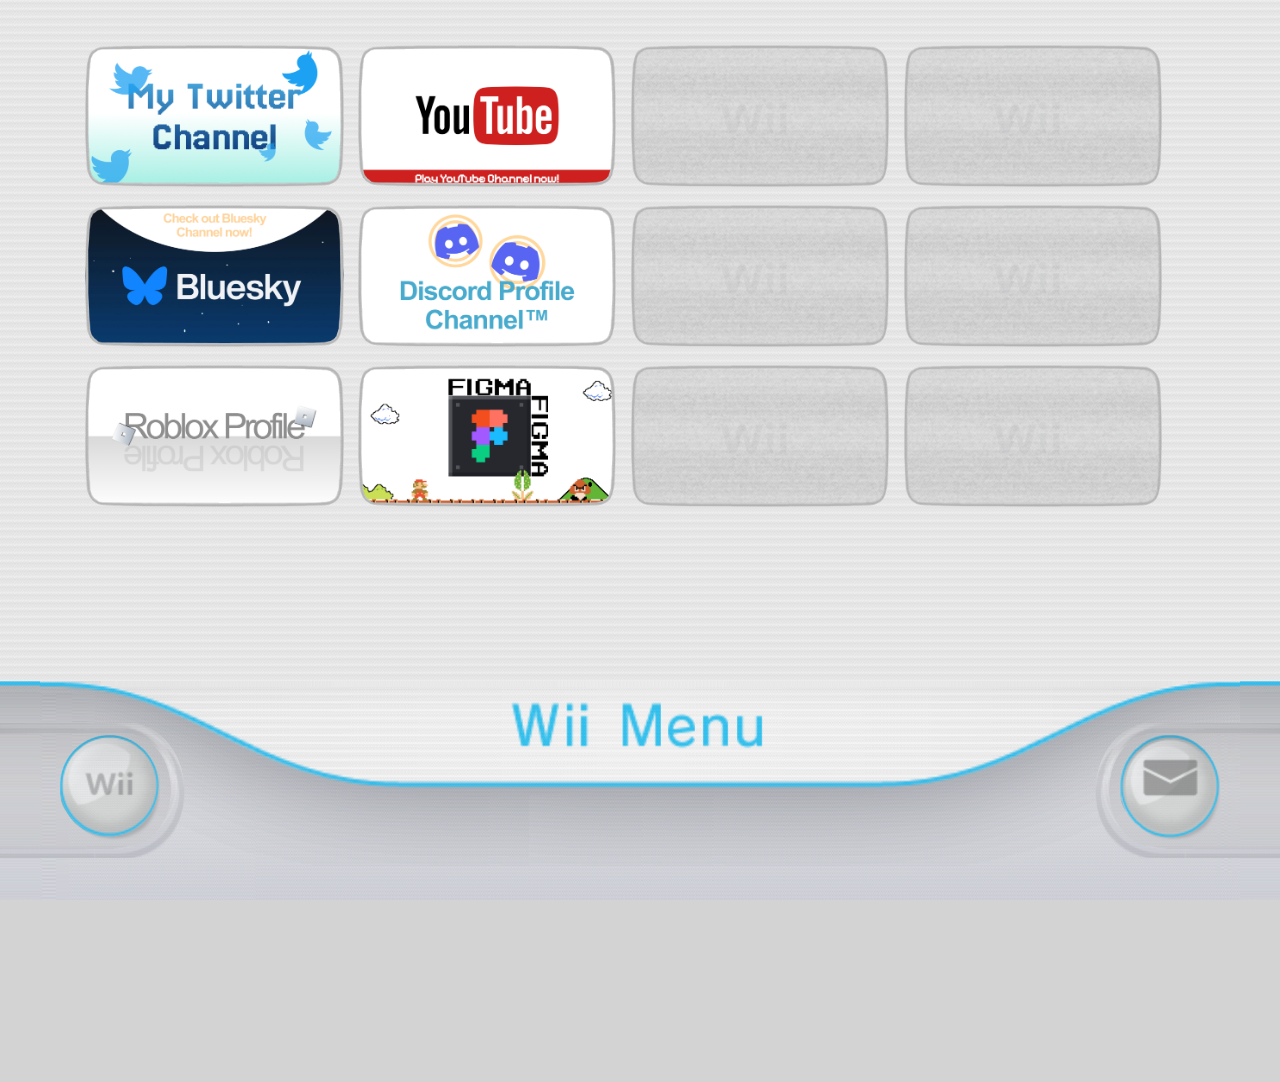
==== commit ca22c492: "update" ====
--- a/index.html
+++ b/index.html
@@ -1,120 +1,111 @@
-<!DOCTYPE html>
-<!-- Time for action. Promoted by stablestream.-->
-<html><head><meta http-equiv="Content-Type" content="text/html; charset=UTF-8">
-    
-    
-    
-    <!-- Start of headStart -->
-    
-    <!-- End of headStart -->
-    <meta name="viewport" content="width=1920">
-    <meta name="generator" content="Framer 4ba8877">
-    <title>Time for action</title>
-    <meta name="description" content="It's time for justice">
-    <meta name="framer-search-index" content="https://framerusercontent.com/sites/2kElm0SmgusN08nMZPAeEe/searchIndex-qXcpdnUcvfhb.json">
-    <link href="https://i.imgur.com/NmAMyra.png" rel="icon" media="(prefers-color-scheme: light)">
-    <link href="https://i.imgur.com/NmAMyra.png" rel="icon" media="(prefers-color-scheme: dark)">
-    <link rel="apple-touch-icon" href="https://framerusercontent.com/sites/icons/default-touch-icon.v3.png">
-    <!-- Open Graph / Facebook -->
-    <meta property="og:type" content="website">
-    <meta property="og:title" content="CancelZeiscape Campaign">
-    <meta property="og:description" content="It's time for justice. It's time for action. #CancelZeiscape">
-    <!-- Twitter -->
-    <meta name="twitter:card" content="summary_large_image">
-    <meta name="twitter:title" content="CancelZeiscape Campaign">
-    <meta name="twitter:description" content="It's time for justice. It's time for action. #CancelZeiscape">
-    
-    
-    
-    <meta name="robots" content="max-image-preview:large"><link rel="canonical" href="https://flowing-employee-161348.framer.app/"><meta property="og:url" content="https://flowing-employee-161348.framer.app/"><link rel="modulepreload" fetchpriority="low" href="https://framerusercontent.com/sites/2kElm0SmgusN08nMZPAeEe/chunk-PERENL5V.mjs"><link rel="modulepreload" fetchpriority="low" href="https://framerusercontent.com/sites/2kElm0SmgusN08nMZPAeEe/chunk-JR5VT52U.mjs"><link rel="modulepreload" fetchpriority="low" href="https://framerusercontent.com/sites/2kElm0SmgusN08nMZPAeEe/chunk-RIUMFBNJ.mjs"><link rel="modulepreload" fetchpriority="low" href="https://framerusercontent.com/sites/2kElm0SmgusN08nMZPAeEe/yys0QbTCSTd5bI2Y12J699xQIBaXb0alltxWQQkIpJw.MG4VKMXA.mjs"><link rel="modulepreload" fetchpriority="low" href="https://framerusercontent.com/sites/2kElm0SmgusN08nMZPAeEe/chunk-OFLBHYZN.mjs"><link rel="modulepreload" fetchpriority="low" href="https://framerusercontent.com/sites/2kElm0SmgusN08nMZPAeEe/chunk-42U43NKG.mjs"><link rel="modulepreload" fetchpriority="low" href="./index_files/script_main.7XA7VXYO.mjs"><style data-framer-css-ssr-minified="" data-framer-components="framer-IxMtO">html,body,#main{margin:0;padding:0;box-sizing:border-box}:root{-webkit-font-smoothing:antialiased;-moz-osx-font-smoothing:grayscale}*{box-sizing:border-box;-webkit-font-smoothing:inherit}h1,h2,h3,h4,h5,h6,p,figure{margin:0}body,input,textarea,select,button{font-size:12px;font-family:sans-serif}#__framer-badge-container{position:fixed;bottom:0;padding:20px;width:100%;display:flex;justify-content:right;pointer-events:none;z-index:314159}.__framer-badge{pointer-events:auto}@font-face{font-family:Test S\f6hne Halbfett;src:url(https://framerusercontent.com/assets/3KCaez7INCj4YERlvC8jDiF24pc.woff2);font-display:swap}@font-face{font-family:Test S\f6hne Kr\e4 ftig;src:url(https://framerusercontent.com/assets/a8VPNypLzcudGBIRN8oeWqBELQ.woff2);font-display:swap}@font-face{font-family:Test S\f6hne Halbfett Placeholder;src:local("Arial");ascent-override:101.31%;descent-override:28.24%;line-gap-override:0%;size-adjust:102.35%}@font-face{font-family:Test S\f6hne Kr\e4 ftig Placeholder;src:local("Arial");ascent-override:103.04%;descent-override:28.72%;line-gap-override:0%;size-adjust:100.64%}body{--framer-will-change-override: none}@supports (background: -webkit-named-image(i)) and (not (grid-template-rows: subgrid)){body{--framer-will-change-override: transform}}[data-framer-component-type]{position:absolute}[data-framer-component-type=Text]{cursor:inherit}[data-framer-component-text-autosized] *{white-space:pre}[data-framer-component-type=Text]>*{text-align:var(--framer-text-alignment, start)}[data-framer-component-type=Text] span span,[data-framer-component-type=Text] p span,[data-framer-component-type=Text] h1 span,[data-framer-component-type=Text] h2 span,[data-framer-component-type=Text] h3 span,[data-framer-component-type=Text] h4 span,[data-framer-component-type=Text] h5 span,[data-framer-component-type=Text] h6 span{display:block}[data-framer-component-type=Text] span span span,[data-framer-component-type=Text] p span span,[data-framer-component-type=Text] h1 span span,[data-framer-component-type=Text] h2 span span,[data-framer-component-type=Text] h3 span span,[data-framer-component-type=Text] h4 span span,[data-framer-component-type=Text] h5 span span,[data-framer-component-type=Text] h6 span span{display:unset}[data-framer-component-type=Text] div div span,[data-framer-component-type=Text] a div span,[data-framer-component-type=Text] span span span,[data-framer-component-type=Text] p span span,[data-framer-component-type=Text] h1 span span,[data-framer-component-type=Text] h2 span span,[data-framer-component-type=Text] h3 span span,[data-framer-component-type=Text] h4 span span,[data-framer-component-type=Text] h5 span span,[data-framer-component-type=Text] h6 span span,[data-framer-component-type=Text] a{font-family:var(--font-family);font-style:var(--font-style);font-weight:min(calc(var(--framer-font-weight-increase, 0) + var(--font-weight, 400)),900);color:var(--text-color);letter-spacing:var(--letter-spacing);font-size:var(--font-size);text-transform:var(--text-transform);text-decoration:var(--text-decoration);line-height:var(--line-height)}[data-framer-component-type=Text] div div span,[data-framer-component-type=Text] a div span,[data-framer-component-type=Text] span span span,[data-framer-component-type=Text] p span span,[data-framer-component-type=Text] h1 span span,[data-framer-component-type=Text] h2 span span,[data-framer-component-type=Text] h3 span span,[data-framer-component-type=Text] h4 span span,[data-framer-component-type=Text] h5 span span,[data-framer-component-type=Text] h6 span span,[data-framer-component-type=Text] a{--font-family: var(--framer-font-family);--font-style: var(--framer-font-style);--font-weight: var(--framer-font-weight);--text-color: var(--framer-text-color);--letter-spacing: var(--framer-letter-spacing);--font-size: var(--framer-font-size);--text-transform: var(--framer-text-transform);--text-decoration: var(--framer-text-decoration);--line-height: var(--framer-line-height)}[data-framer-component-type=Text] a,[data-framer-component-type=Text] a div span,[data-framer-component-type=Text] a span span span,[data-framer-component-type=Text] a p span span,[data-framer-component-type=Text] a h1 span span,[data-framer-component-type=Text] a h2 span span,[data-framer-component-type=Text] a h3 span span,[data-framer-component-type=Text] a h4 span span,[data-framer-component-type=Text] a h5 span span,[data-framer-component-type=Text] a h6 span span{--font-family: var(--framer-link-font-family, var(--framer-font-family));--font-style: var(--framer-link-font-style, var(--framer-font-style));--font-weight: var(--framer-link-font-weight, var(--framer-font-weight));--text-color: var(--framer-link-text-color, var(--framer-text-color));--font-size: var(--framer-link-font-size, var(--framer-font-size));--text-transform: var(--framer-link-text-transform, var(--framer-text-transform));--text-decoration: var(--framer-link-text-decoration, var(--framer-text-decoration))}[data-framer-component-type=Text] a:hover,[data-framer-component-type=Text] a div span:hover,[data-framer-component-type=Text] a span span span:hover,[data-framer-component-type=Text] a p span span:hover,[data-framer-component-type=Text] a h1 span span:hover,[data-framer-component-type=Text] a h2 span span:hover,[data-framer-component-type=Text] a h3 span span:hover,[data-framer-component-type=Text] a h4 span span:hover,[data-framer-component-type=Text] a h5 span span:hover,[data-framer-component-type=Text] a h6 span span:hover{--font-family: var(--framer-link-hover-font-family, var(--framer-link-font-family, var(--framer-font-family)));--font-style: var(--framer-link-hover-font-style, var(--framer-link-font-style, var(--framer-font-style)));--font-weight: var(--framer-link-hover-font-weight, var(--framer-link-font-weight, var(--framer-font-weight)));--text-color: var(--framer-link-hover-text-color, var(--framer-link-text-color, var(--framer-text-color)));--font-size: var(--framer-link-hover-font-size, var(--framer-link-font-size, var(--framer-font-size)));--text-transform: var(--framer-link-hover-text-transform, var(--framer-link-text-transform, var(--framer-text-transform)));--text-decoration: var(--framer-link-hover-text-decoration, var(--framer-link-text-decoration, var(--framer-text-decoration)))}[data-framer-component-type=Text].isCurrent a,[data-framer-component-type=Text].isCurrent a div span,[data-framer-component-type=Text].isCurrent a span span span,[data-framer-component-type=Text].isCurrent a p span span,[data-framer-component-type=Text].isCurrent a h1 span span,[data-framer-component-type=Text].isCurrent a h2 span span,[data-framer-component-type=Text].isCurrent a h3 span span,[data-framer-component-type=Text].isCurrent a h4 span span,[data-framer-component-type=Text].isCurrent a h5 span span,[data-framer-component-type=Text].isCurrent a h6 span span{--font-family: var(--framer-link-current-font-family, var(--framer-link-font-family, var(--framer-font-family)));--font-style: var(--framer-link-current-font-style, var(--framer-link-font-style, var(--framer-font-style)));--font-weight: var(--framer-link-current-font-weight, var(--framer-link-font-weight, var(--framer-font-weight)));--text-color: var(--framer-link-current-text-color, var(--framer-link-text-color, var(--framer-text-color)));--font-size: var(--framer-link-current-font-size, var(--framer-link-font-size, var(--framer-font-size)));--text-transform: var(--framer-link-current-text-transform, var(--framer-link-text-transform, var(--framer-text-transform)));--text-decoration: var(--framer-link-current-text-decoration, var(--framer-link-text-decoration, var(--framer-text-decoration)))}p.framer-text,div.framer-text,h1.framer-text,h2.framer-text,h3.framer-text,h4.framer-text,h5.framer-text,h6.framer-text,ol.framer-text,ul.framer-text{margin:0;padding:0}p.framer-text,div.framer-text,h1.framer-text,h2.framer-text,h3.framer-text,h4.framer-text,h5.framer-text,h6.framer-text,li.framer-text,ol.framer-text,ul.framer-text,span.framer-text:not([data-text-fill]){font-family:var(--framer-blockquote-font-family, var(--framer-font-family, Inter, Inter Placeholder, sans-serif));font-style:var(--framer-blockquote-font-style, var(--framer-font-style, normal));font-weight:var(--framer-blockquote-font-weight, var(--framer-font-weight, 400));color:var(--framer-blockquote-text-color, var(--framer-text-color, #000));font-size:calc(var(--framer-blockquote-font-size, var(--framer-font-size, 16px)) * var(--framer-font-size-scale, 1));letter-spacing:var(--framer-blockquote-letter-spacing, var(--framer-letter-spacing, 0));text-transform:var(--framer-blockquote-text-transform, var(--framer-text-transform, none));text-decoration:var(--framer-blockquote-text-decoration, var(--framer-text-decoration, none));line-height:var(--framer-blockquote-line-height, var(--framer-line-height, 1.2em));text-align:var(--framer-blockquote-text-alignment, var(--framer-text-alignment, start));-webkit-text-stroke-width:var(--framer-text-stroke-width, initial);-webkit-text-stroke-color:var(--framer-text-stroke-color, initial);-moz-font-feature-settings:var(--framer-font-open-type-features, initial);-webkit-font-feature-settings:var(--framer-font-open-type-features, initial);font-feature-settings:var(--framer-font-open-type-features, initial);font-variation-settings:var(--framer-font-variation-axes, normal);text-wrap:var(--framer-text-wrap-override, var(--framer-text-wrap))}.framer-fit-text .framer-text{white-space:nowrap;white-space-collapse:preserve}strong.framer-text{font-family:var(--framer-blockquote-font-family-bold, var(--framer-font-family-bold));font-style:var(--framer-blockquote-font-style-bold, var(--framer-font-style-bold));font-weight:var(--framer-blockquote-font-weight-bold, var(--framer-font-weight-bold, bolder));font-variation-settings:var(--framer-blockquote-font-variation-axes-bold, var(--framer-font-variation-axes-bold))}em.framer-text{font-family:var(--framer-blockquote-font-family-italic, var(--framer-font-family-italic));font-style:var(--framer-blockquote-font-style-italic, var(--framer-font-style-italic, italic));font-weight:var(--framer-blockquote-font-weight-italic, var(--framer-font-weight-italic));font-variation-settings:var(--framer-blockquote-font-variation-axes-italic, var(--framer-font-variation-axes-italic))}em.framer-text>strong.framer-text{font-family:var(--framer-blockquote-font-family-bold-italic, var(--framer-font-family-bold-italic));font-style:var(--framer-blockquote-font-style-bold-italic, var(--framer-font-style-bold-italic, italic));font-weight:var(--framer-blockquote-font-weight-bold-italic, var(--framer-font-weight-bold-italic, bolder));font-variation-settings:var(--framer-blockquote-font-variation-axes-bold-italic, var(--framer-font-variation-axes-bold-italic))}p.framer-text:not(:first-child),div.framer-text:not(:first-child),h1.framer-text:not(:first-child),h2.framer-text:not(:first-child),h3.framer-text:not(:first-child),h4.framer-text:not(:first-child),h5.framer-text:not(:first-child),h6.framer-text:not(:first-child),ol.framer-text:not(:first-child),ul.framer-text:not(:first-child),blockquote.framer-text:not(:first-child),.framer-image.framer-text:not(:first-child){margin-top:var(--framer-blockquote-paragraph-spacing, var(--framer-paragraph-spacing, 0))}li.framer-text>ul.framer-text:nth-child(2),li.framer-text>ol.framer-text:nth-child(2){margin-top:0}.framer-text[data-text-fill]{display:inline-block;background-clip:text;-webkit-background-clip:text;-webkit-text-fill-color:transparent;padding:max(0em,calc(calc(1.3em - var(--framer-blockquote-line-height, var(--framer-line-height, 1.3em))) / 2));margin:min(0em,calc(calc(1.3em - var(--framer-blockquote-line-height, var(--framer-line-height, 1.3em))) / -2))}code.framer-text,code.framer-text span.framer-text:not([data-text-fill]){font-family:var(--framer-code-font-family, var(--framer-font-family, Inter, Inter Placeholder, sans-serif));font-style:var(--framer-blockquote-font-style, var(--framer-code-font-style, var(--framer-font-style, normal)));font-weight:var(--framer-blockquote-font-weight, var(--framer-code-font-weight, var(--framer-font-weight, 400)));color:var(--framer-blockquote-text-color, var(--framer-code-text-color, var(--framer-text-color, #000)));font-size:calc(var(--framer-blockquote-font-size, var(--framer-font-size, 16px)) * var(--framer-font-size-scale, 1));letter-spacing:var(--framer-blockquote-letter-spacing, var(--framer-letter-spacing, 0));line-height:var(--framer-blockquote-line-height, var(--framer-line-height, 1.2em))}blockquote.framer-text{margin-block-start:initial;margin-block-end:initial;margin-inline-start:initial;margin-inline-end:initial;unicode-bidi:initial}a.framer-text,a.framer-text span.framer-text:not([data-text-fill]),span.framer-text[data-nested-link],span.framer-text[data-nested-link] span.framer-text:not([data-text-fill]){font-family:var(--framer-blockquote-font-family, var(--framer-link-font-family, var(--framer-font-family, Inter, Inter Placeholder, sans-serif)));font-style:var(--framer-blockquote-font-style, var(--framer-link-font-style, var(--framer-font-style, normal)));font-weight:var(--framer-blockquote-font-weight, var(--framer-link-font-weight, var(--framer-font-weight, 400)));color:var(--framer-blockquote-text-color, var(--framer-link-text-color, var(--framer-text-color, #000)));font-size:calc(var(--framer-blockquote-font-size, var(--framer-font-size, 16px)) * var(--framer-font-size-scale, 1));text-transform:var(--framer-blockquote-text-transform, var(--framer-link-text-transform, var(--framer-text-transform, none)));text-decoration:var(--framer-blockquote-text-decoration, var(--framer-link-text-decoration, var(--framer-text-decoration, none)));cursor:var(--framer-custom-cursors, pointer)}code.framer-text a.framer-text,code.framer-text a.framer-text span.framer-text:not([data-text-fill]),code.framer-text span.framer-text[data-nested-link],code.framer-text span.framer-text[data-nested-link] span.framer-text:not([data-text-fill]){font-family:var(--framer-code-font-family, var(--framer-font-family, Inter, Inter Placeholder, sans-serif));font-style:var(--framer-blockquote-font-style, var(--framer-code-font-style, var(--framer-font-style, normal)));font-weight:var(--framer-blockquote-font-weight, var(--framer-code-font-weight, var(--framer-font-weight, 400)));color:var(--framer-blockquote-text-color, var(--framer-link-text-color, var(--framer-code-text-color, var(--framer-text-color, #000))));font-size:calc(var(--framer-blockquote-font-size, var(--framer-font-size, 16px)) * var(--framer-font-size-scale, 1))}a.framer-text:hover,a.framer-text:hover span.framer-text:not([data-text-fill]),span.framer-text[data-nested-link]:hover,span.framer-text[data-nested-link]:hover span.framer-text:not([data-text-fill]){font-family:var(--framer-link-hover-font-family, var(--framer-blockquote-font-family, var(--framer-link-font-family, var(--framer-font-family, Inter, Inter Placeholder, sans-serif))));font-style:var(--framer-link-hover-font-style, var(--framer-blockquote-font-style, var(--framer-link-font-style, var(--framer-font-style, normal))));font-weight:var(--framer-link-hover-font-weight, var(--framer-blockquote-font-weight, var(--framer-link-font-weight, var(--framer-font-weight, 400))));color:var(--framer-link-hover-text-color, var(--framer-blockquote-text-color, var(--framer-link-text-color, var(--framer-text-color, #000))));font-size:calc(var(--framer-link-hover-font-size, var(--framer-blockquote-font-size, var(--framer-font-size, 16px))) * var(--framer-font-size-scale, 1));text-transform:var(--framer-link-hover-text-transform, var(--framer-blockquote-text-transform, var(--framer-link-text-transform, var(--framer-text-transform, none))));text-decoration:var(--framer-link-hover-text-decoration, var(--framer-blockquote-text-decoration, var(--framer-link-text-decoration, var(--framer-text-decoration, none))))}code.framer-text a.framer-text:hover,code.framer-text a.framer-text:hover span.framer-text:not([data-text-fill]),code.framer-text span.framer-text[data-nested-link]:hover,code.framer-text span.framer-text[data-nested-link]:hover span.framer-text:not([data-text-fill]){font-family:var(var(--framer-code-font-family, var(--framer-font-family, Inter, Inter Placeholder, sans-serif)));font-style:var(--framer-blockquote-font-style, var(--framer-code-font-style, var(--framer-font-style, normal)));font-weight:var(--framer-blockquote-font-weight, var(--framer-code-font-weight, var(--framer-font-weight, 400)));color:var(--framer-link-hover-text-color, var(--framer-blockquote-text-color, var(--framer-link-text-color, var(--framer-code-text-color, var(--framer-text-color, #000)))));font-size:calc(var(--framer-link-hover-font-size, var(--framer-blockquote-font-size, var(--framer-link-font-size, var(--framer-font-size, 16px)))) * var(--framer-font-size-scale, 1))}a.framer-text[data-framer-page-link-current],a.framer-text[data-framer-page-link-current] span.framer-text:not([data-text-fill]),span.framer-text[data-framer-page-link-current],span.framer-text[data-framer-page-link-current] span.framer-text:not([data-text-fill]){font-family:var(--framer-link-current-font-family, var(--framer-link-font-family, var(--framer-font-family, Inter, Inter Placeholder, sans-serif)));font-style:var(--framer-link-current-font-style, var(--framer-link-font-style, var(--framer-font-style, normal)));font-weight:var(--framer-link-current-font-weight, var(--framer-link-font-weight, var(--framer-font-weight, 400)));color:var(--framer-link-current-text-color, var(--framer-link-text-color, var(--framer-text-color, #000)));font-size:calc(var(--framer-link-current-font-size, var(--framer-link-font-size, var(--framer-font-size, 16px))) * var(--framer-font-size-scale, 1));text-transform:var(--framer-link-current-text-transform, var(--framer-link-text-transform, var(--framer-text-transform, none)));text-decoration:var(--framer-link-current-text-decoration, var(--framer-link-text-decoration, var(--framer-text-decoration, none)))}code.framer-text a.framer-text[data-framer-page-link-current],code.framer-text a.framer-text[data-framer-page-link-current] span.framer-text:not([data-text-fill]),code.framer-text span.framer-text[data-framer-page-link-current],code.framer-text span.framer-text[data-framer-page-link-current] span.framer-text:not([data-text-fill]){font-family:var(--framer-code-font-family, var(--framer-font-family, Inter, Inter Placeholder, sans-serif));font-style:var(--framer-code-font-style, var(--framer-font-style, normal));font-weight:var(--framer-code-font-weight, var(--framer-font-weight, 400));color:var(--framer-link-current-text-color, var(--framer-link-text-color, var(--framer-code-text-color, var(--framer-text-color, #000))));font-size:calc(var(--framer-link-current-font-size, var(--framer-link-font-size, var(--framer-font-size, 16px))) * var(--framer-font-size-scale, 1))}a.framer-text[data-framer-page-link-current]:hover,a.framer-text[data-framer-page-link-current]:hover span.framer-text:not([data-text-fill]),span.framer-text[data-framer-page-link-current]:hover,span.framer-text[data-framer-page-link-current]:hover span.framer-text:not([data-text-fill]){font-family:var(--framer-link-hover-font-family, var(--framer-link-current-font-family, var(--framer-link-font-family, var(--framer-font-family, Inter, Inter Placeholder, sans-serif))));font-style:var(--framer-link-hover-font-style, var(--framer-link-current-font-style, var(--framer-link-font-style, var(--framer-font-style, normal))));font-weight:var(--framer-link-hover-font-weight, var(--framer-link-current-font-weight, var(--framer-link-font-weight, var(--framer-font-weight, 400))));color:var(--framer-link-hover-text-color, var(--framer-link-current-text-color, var(--framer-link-text-color, var(--framer-text-color, #000))));font-size:calc(var(--framer-link-hover-font-size, var(--framer-link-current-font-size, var(--framer-link-font-size, var(--framer-font-size, 16px)))) * var(--framer-font-size-scale, 1));text-transform:var(--framer-link-hover-text-transform, var(--framer-link-current-text-transform, var(--framer-link-text-transform, var(--framer-text-transform, none))));text-decoration:var(--framer-link-hover-text-decoration, var(--framer-link-current-text-decoration, var(--framer-link-text-decoration, var(--framer-text-decoration, none))))}code.framer-text a.framer-text[data-framer-page-link-current]:hover,code.framer-text a.framer-text[data-framer-page-link-current]:hover span.framer-text:not([data-text-fill]),code.framer-text span.framer-text[data-framer-page-link-current]:hover,code.framer-text span.framer-text[data-framer-page-link-current]:hover span.framer-text:not([data-text-fill]){font-family:var(--framer-code-font-family, var(--framer-font-family, Inter, Inter Placeholder, sans-serif));font-style:var(--framer-code-font-style, var(--framer-font-style, normal));font-weight:var(--framer-code-font-weight, var(--framer-font-weight, 400));color:var(--framer-link-hover-text-color, var(--framer-link-current-text-color, var(--framer-link-text-color, var(--framer-code-text-color, var(--framer-text-color, #000)))));font-size:calc(var(--framer-link-hover-font-size, var(--framer-link-current-font-size, var(--framer-link-font-size, var(--framer-font-size, 16px)))) * var(--framer-font-size-scale, 1))}.framer-image.framer-text{display:block;max-width:100%;height:auto}.text-styles-preset-reset.framer-text{--framer-font-family: Inter, Inter Placeholder, sans-serif;--framer-font-style: normal;--framer-font-weight: 500;--framer-text-color: #000;--framer-font-size: 16px;--framer-letter-spacing: 0;--framer-text-transform: none;--framer-text-decoration: none;--framer-line-height: 1.2em;--framer-text-alignment: start;--framer-font-open-type-features: normal}ol.framer-text{--list-style-type: decimal}ul.framer-text,ol.framer-text{display:table;width:100%}li.framer-text{display:table-row;counter-increment:list-item;list-style:none}ol.framer-text>li.framer-text:before{display:table-cell;width:2.25ch;box-sizing:border-box;padding-inline-end:.75ch;content:counter(list-item,var(--list-style-type)) ".";white-space:nowrap}ul.framer-text>li.framer-text:before{display:table-cell;width:2.25ch;box-sizing:border-box;padding-inline-end:.75ch;content:"\2022"}.framer-text-module[style*=aspect-ratio]>:first-child{width:100%}@supports not (aspect-ratio: 1){.framer-text-module[style*=aspect-ratio]{position:relative}}@supports not (aspect-ratio: 1){.framer-text-module[style*=aspect-ratio]:before{content:"";display:block;padding-bottom:calc(100% / calc(var(--aspect-ratio)))}}@supports not (aspect-ratio: 1){.framer-text-module[style*=aspect-ratio]>:first-child{position:absolute;top:0;left:0;height:100%}}[data-framer-component-type=DeprecatedRichText]{cursor:inherit}[data-framer-component-type=DeprecatedRichText] .text-styles-preset-reset{--framer-font-family: Inter, Inter Placeholder, sans-serif;--framer-font-style: normal;--framer-font-weight: 500;--framer-text-color: #000;--framer-font-size: 16px;--framer-letter-spacing: 0;--framer-text-transform: none;--framer-text-decoration: none;--framer-line-height: 1.2em;--framer-text-alignment: start;--framer-font-open-type-features: normal;--font-variation-settings: normal}[data-framer-component-type=DeprecatedRichText] p,[data-framer-component-type=DeprecatedRichText] div,[data-framer-component-type=DeprecatedRichText] h1,[data-framer-component-type=DeprecatedRichText] h2,[data-framer-component-type=DeprecatedRichText] h3,[data-framer-component-type=DeprecatedRichText] h4,[data-framer-component-type=DeprecatedRichText] h5,[data-framer-component-type=DeprecatedRichText] h6{margin:0;padding:0}[data-framer-component-type=DeprecatedRichText] p,[data-framer-component-type=DeprecatedRichText] div,[data-framer-component-type=DeprecatedRichText] h1,[data-framer-component-type=DeprecatedRichText] h2,[data-framer-component-type=DeprecatedRichText] h3,[data-framer-component-type=DeprecatedRichText] h4,[data-framer-component-type=DeprecatedRichText] h5,[data-framer-component-type=DeprecatedRichText] h6,[data-framer-component-type=DeprecatedRichText] li,[data-framer-component-type=DeprecatedRichText] ol,[data-framer-component-type=DeprecatedRichText] ul,[data-framer-component-type=DeprecatedRichText] span:not([data-text-fill]){font-family:var(--framer-font-family, Inter, Inter Placeholder, sans-serif);font-style:var(--framer-font-style, normal);font-weight:var(--framer-font-weight, 400);color:var(--framer-text-color, #000);font-size:var(--framer-font-size, 16px);letter-spacing:var(--framer-letter-spacing, 0);text-transform:var(--framer-text-transform, none);text-decoration:var(--framer-text-decoration, none);line-height:var(--framer-line-height, 1.2em);text-align:var(--framer-text-alignment, start)}[data-framer-component-type=DeprecatedRichText] p:not(:first-child),[data-framer-component-type=DeprecatedRichText] div:not(:first-child),[data-framer-component-type=DeprecatedRichText] h1:not(:first-child),[data-framer-component-type=DeprecatedRichText] h2:not(:first-child),[data-framer-component-type=DeprecatedRichText] h3:not(:first-child),[data-framer-component-type=DeprecatedRichText] h4:not(:first-child),[data-framer-component-type=DeprecatedRichText] h5:not(:first-child),[data-framer-component-type=DeprecatedRichText] h6:not(:first-child),[data-framer-component-type=DeprecatedRichText] ol:not(:first-child),[data-framer-component-type=DeprecatedRichText] ul:not(:first-child),[data-framer-component-type=DeprecatedRichText] .framer-image:not(:first-child){margin-top:var(--framer-paragraph-spacing, 0)}[data-framer-component-type=DeprecatedRichText] span[data-text-fill]{display:inline-block;background-clip:text;-webkit-background-clip:text;-webkit-text-fill-color:transparent}[data-framer-component-type=DeprecatedRichText] a,[data-framer-component-type=DeprecatedRichText] a span:not([data-text-fill]){font-family:var(--framer-link-font-family, var(--framer-font-family, Inter, Inter Placeholder, sans-serif));font-style:var(--framer-link-font-style, var(--framer-font-style, normal));font-weight:var(--framer-link-font-weight, var(--framer-font-weight, 400));color:var(--framer-link-text-color, var(--framer-text-color, #000));font-size:var(--framer-link-font-size, var(--framer-font-size, 16px));text-transform:var(--framer-link-text-transform, var(--framer-text-transform, none));text-decoration:var(--framer-link-text-decoration, var(--framer-text-decoration, none))}[data-framer-component-type=DeprecatedRichText] a:hover,[data-framer-component-type=DeprecatedRichText] a:hover span:not([data-text-fill]){font-family:var(--framer-link-hover-font-family, var(--framer-link-font-family, var(--framer-font-family, Inter, Inter Placeholder, sans-serif)));font-style:var(--framer-link-hover-font-style, var(--framer-link-font-style, var(--framer-font-style, normal)));font-weight:var(--framer-link-hover-font-weight, var(--framer-link-font-weight, var(--framer-font-weight, 400)));color:var(--framer-link-hover-text-color, var(--framer-link-text-color, var(--framer-text-color, #000)));font-size:var(--framer-link-hover-font-size, var(--framer-link-font-size, var(--framer-font-size, 16px)));text-transform:var(--framer-link-hover-text-transform, var(--framer-link-text-transform, var(--framer-text-transform, none)));text-decoration:var(--framer-link-hover-text-decoration, var(--framer-link-text-decoration, var(--framer-text-decoration, none)))}a[data-framer-page-link-current],a[data-framer-page-link-current] span:not([data-text-fill]):not([data-nested-link]){font-family:var(--framer-link-current-font-family, var(--framer-link-font-family, var(--framer-font-family, Inter, Inter Placeholder, sans-serif)));font-style:var(--framer-link-current-font-style, var(--framer-link-font-style, var(--framer-font-style, normal)));font-weight:var(--framer-link-current-font-weight, var(--framer-link-font-weight, var(--framer-font-weight, 400)));color:var(--framer-link-current-text-color, var(--framer-link-text-color, var(--framer-text-color, #000)));font-size:var(--framer-link-current-font-size, var(--framer-link-font-size, var(--framer-font-size, 16px)));text-transform:var(--framer-link-current-text-transform, var(--framer-link-text-transform, var(--framer-text-transform, none)));text-decoration:var(--framer-link-current-text-decoration, var(--framer-link-text-decoration, var(--framer-text-decoration, none)))}a[data-framer-page-link-current]:hover,a[data-framer-page-link-current]:hover span:not([data-text-fill]):not([data-nested-link]){font-family:var(--framer-link-hover-font-family, var(--framer-link-current-font-family, var(--framer-link-font-family, var(--framer-font-family, Inter, Inter Placeholder, sans-serif))));font-style:var(--framer-link-hover-font-style, var(--framer-link-current-font-style, var(--framer-link-font-style, var(--framer-font-style, normal))));font-weight:var(--framer-link-hover-font-weight, var(--framer-link-current-font-weight, var(--framer-link-font-weight, var(--framer-font-weight, 400))));color:var(--framer-link-hover-text-color, var(--framer-link-current-text-color, var(--framer-link-text-color, var(--framer-text-color, #000))));font-size:var(--framer-link-hover-font-size, var(--framer-link-current-font-size, var(--framer-link-font-size, var(--framer-font-size, 16px))));text-transform:var(--framer-link-hover-text-transform, var(--framer-link-current-text-transform, var(--framer-link-text-transform, var(--framer-text-transform, none))));text-decoration:var(--framer-link-hover-text-decoration, var(--framer-link-current-text-decoration, var(--framer-link-text-decoration, var(--framer-text-decoration, none))))}[data-framer-component-type=DeprecatedRichText] strong{font-weight:bolder}[data-framer-component-type=DeprecatedRichText] em{font-style:italic}[data-framer-component-type=DeprecatedRichText] .framer-image{display:block;max-width:100%;height:auto}[data-framer-component-type=DeprecatedRichText] ul,[data-framer-component-type=DeprecatedRichText] ol{display:table;width:100%;padding-left:0;margin:0}[data-framer-component-type=DeprecatedRichText] li{display:table-row;counter-increment:list-item;list-style:none}[data-framer-component-type=DeprecatedRichText] ol>li:before{display:table-cell;width:2.25ch;box-sizing:border-box;padding-right:.75ch;content:counter(list-item) ".";white-space:nowrap}[data-framer-component-type=DeprecatedRichText] ul>li:before{display:table-cell;width:2.25ch;box-sizing:border-box;padding-right:.75ch;content:"\2022"}:not([data-framer-generated])>[data-framer-stack-content-wrapper]>*,:not([data-framer-generated])>[data-framer-stack-content-wrapper]>[data-framer-component-type],:not([data-framer-generated])>[data-framer-stack-content-wrapper]>[data-framer-legacy-stack-gap-enabled]>*,:not([data-framer-generated])>[data-framer-stack-content-wrapper]>[data-framer-legacy-stack-gap-enabled]>[data-framer-component-type]{position:relative}.flexbox-gap-not-supported [data-framer-legacy-stack-gap-enabled=true]>*,[data-framer-legacy-stack-gap-enabled=true][data-framer-stack-flexbox-gap=false]{margin-top:calc(var(--stack-gap-y) / 2);margin-bottom:calc(var(--stack-gap-y) / 2);margin-right:calc(var(--stack-gap-x) / 2);margin-left:calc(var(--stack-gap-x) / 2)}[data-framer-stack-content-wrapper][data-framer-stack-gap-enabled=true]{row-gap:var(--stack-native-row-gap);column-gap:var(--stack-native-column-gap)}.flexbox-gap-not-supported [data-framer-stack-content-wrapper][data-framer-stack-gap-enabled=true]{row-gap:unset;column-gap:unset}.flexbox-gap-not-supported [data-framer-stack-direction-reverse=false] [data-framer-legacy-stack-gap-enabled=true]>*:first-child,[data-framer-stack-direction-reverse=false] [data-framer-legacy-stack-gap-enabled=true][data-framer-stack-flexbox-gap=false]>*:first-child,.flexbox-gap-not-supported [data-framer-stack-direction-reverse=true] [data-framer-legacy-stack-gap-enabled=true]>*:last-child,[data-framer-stack-direction-reverse=true] [data-framer-legacy-stack-gap-enabled=true][data-framer-stack-flexbox-gap=false]>*:last-child{margin-top:0;margin-left:0}.flexbox-gap-not-supported [data-framer-stack-direction-reverse=false] [data-framer-legacy-stack-gap-enabled=true]>*:last-child,[data-framer-stack-direction-reverse=false] [data-framer-legacy-stack-gap-enabled=true][data-framer-stack-flexbox-gap=false]>*:last-child,.flexbox-gap-not-supported [data-framer-stack-direction-reverse=true] [data-framer-legacy-stack-gap-enabled=true]>*:first-child,[data-framer-stack-direction-reverse=true] [data-framer-legacy-stack-gap-enabled=true][data-framer-stack-flexbox-gap=false]>*:first-child{margin-right:0;margin-bottom:0}NavigationContainer [data-framer-component-type=NavigationContainer]>*,[data-framer-component-type=NavigationContainer]>[data-framer-component-type]{position:relative}[data-framer-component-type=Scroll]::-webkit-scrollbar{display:none}[data-framer-component-type=ScrollContentWrapper]>*{position:relative}[data-framer-component-type=NativeScroll]{-webkit-overflow-scrolling:touch}[data-framer-component-type=NativeScroll]>*{position:relative}[data-framer-component-type=NativeScroll].direction-both{overflow-x:scroll;overflow-y:scroll}[data-framer-component-type=NativeScroll].direction-vertical{overflow-x:hidden;overflow-y:scroll}[data-framer-component-type=NativeScroll].direction-horizontal{overflow-x:scroll;overflow-y:hidden}[data-framer-component-type=NativeScroll].direction-vertical>*{width:100%!important}[data-framer-component-type=NativeScroll].direction-horizontal>*{height:100%!important}[data-framer-component-type=NativeScroll].scrollbar-hidden::-webkit-scrollbar{display:none}[data-framer-component-type=PageContentWrapper]>*,[data-framer-component-type=PageContentWrapper]>[data-framer-component-type]{position:relative}[data-framer-component-type=DeviceComponent].no-device>*{width:100%!important;height:100%!important}[data-is-present=false],[data-is-present=false] *{pointer-events:none!important}[data-framer-cursor=pointer]{cursor:pointer}[data-framer-cursor=grab]{cursor:grab}[data-framer-cursor=grab]:active{cursor:grabbing}[data-framer-component-type=Frame] *,[data-framer-component-type=Stack] *{pointer-events:auto}[data-framer-generated] *{pointer-events:unset}.svgContainer svg{display:block}[data-reset=button]{border-width:0;padding:0;background:none}[data-hide-scrollbars=true]::-webkit-scrollbar{width:0px;height:0px}[data-hide-scrollbars=true]::-webkit-scrollbar-thumb{background:transparent}.framer-cursor-none,.framer-cursor-none *{cursor:none!important}.framer-pointer-events-none,.framer-pointer-events-none *{pointer-events:none!important}@supports (aspect-ratio: 1){body{--framer-aspect-ratio-supported: auto}}.framer-body-augiA20Il-framer-IxMtO{background:white}.framer-IxMtO.framer-lux5qc,.framer-IxMtO .framer-lux5qc{display:block}.framer-IxMtO.framer-72rtr7{background-color:#fff;height:1789px;overflow:hidden;position:relative;width:1920px}.framer-IxMtO .framer-1t0v3kk{flex:none;height:1790px;left:0;overflow:visible;position:absolute;top:0;width:1920px}.framer-IxMtO .framer-kdu522{background-color:#fff;flex:none;height:1790px;left:0;overflow:visible;position:absolute;right:0;top:0}.framer-IxMtO .framer-1oe458s{background-color:#fff;flex:none;inset:51px 0 518px;overflow:visible;position:absolute}.framer-IxMtO .framer-1gmgen6{flex:none;height:1739px;left:0;overflow:visible;position:absolute;right:0;top:0}.framer-IxMtO .framer-1rgmyse{aspect-ratio:1 / 1;flex:none;height:var(--framer-aspect-ratio-supported, 95px);left:23px;position:absolute;top:-25px;width:95px}.framer-IxMtO .framer-1jld1hx{flex:none;height:222px;left:-18px;position:absolute;top:139px;width:674px}.framer-IxMtO .framer-de3cet{flex:none;height:222px;left:727px;position:absolute;top:142px;width:1347px}.framer-IxMtO .framer-8420q0{flex:none;height:216px;left:-18px;position:absolute;top:430px;width:372px}.framer-IxMtO .framer-tv6niz{flex:none;height:222px;left:424px;position:absolute;top:427px;width:954px}.framer-IxMtO .framer-1loh2h3{flex:none;height:216px;left:1447px;position:absolute;top:430px;width:457px}.framer-IxMtO .framer-13pjlcw{flex:none;height:222px;left:-18px;position:absolute;top:712px;width:1238px}.framer-IxMtO .framer-ymgxgi{flex:none;height:222px;left:1289px;position:absolute;top:712px;width:686px}.framer-IxMtO .framer-1pr2m43{background:linear-gradient(5.364837392107802e-7deg,#ffffff 0%,rgba(255,255,255,0) 100%);flex:none;height:258px;left:0;position:absolute;top:725px;width:1920px}.framer-IxMtO .framer-11moz6a{flex:none;height:165px;left:877px;position:absolute;top:1134px;width:165px}.framer-IxMtO .framer-kc1dzh{--framer-paragraph-spacing: 0px;flex:none;height:198px;left:665px;position:absolute;top:1322px;white-space:pre-wrap;width:589px;word-break:break-word;word-wrap:break-word}.framer-IxMtO .framer-1i9kv6u{flex:none;height:64px;left:0;overflow:visible;position:absolute;right:0;top:0}.framer-IxMtO .framer-xjurqy{background-color:#fff;flex:none;height:30px;left:0;overflow:visible;position:absolute;right:0;top:0}.framer-IxMtO .framer-58k7a2{align-content:center;align-items:center;background-color:#f0f0f0;display:flex;flex:none;flex-direction:row;flex-wrap:nowrap;gap:8px;height:30px;justify-content:flex-start;left:0;overflow:visible;padding:3px 16px 4px;position:absolute;top:0;width:1920px}.framer-IxMtO .framer-1lyhyzc{align-content:flex-start;align-items:flex-start;display:flex;flex:1 0 0px;flex-direction:row;flex-wrap:nowrap;gap:8px;height:min-content;justify-content:flex-start;overflow:visible;padding:0;position:relative;width:1px}.framer-IxMtO .framer-etvx4s{--framer-paragraph-spacing: 0px;flex:none;height:auto;position:relative;white-space:pre-wrap;width:1888px;word-break:break-word;word-wrap:break-word}@supports (background: -webkit-named-image(i)) and (not (scale:1)){.framer-IxMtO .framer-58k7a2,.framer-IxMtO .framer-1lyhyzc{gap:0px}.framer-IxMtO .framer-58k7a2>*,.framer-IxMtO .framer-1lyhyzc>*{margin:0 4px}.framer-IxMtO .framer-58k7a2>:first-child,.framer-IxMtO .framer-1lyhyzc>:first-child{margin-left:0}.framer-IxMtO .framer-58k7a2>:last-child,.framer-IxMtO .framer-1lyhyzc>:last-child{margin-right:0}}
-</style><!-- Start of headEnd -->
-    
-    <!-- End of headEnd -->
-<style type="text/css" data-framer-css="true"></style></head>
-<body class="framer-body-augiA20Il-framer-IxMtO" style="overscroll-behavior-x: auto;">
-    <script async="" src="./index_files/script" data-fid="17516e9638e8767d40a5b0f312f5d6a75de9a67e79157f050e21587397493247"></script>
-    <!-- Start of bodyStart -->
-    
-    <!-- End of bodyStart -->
-    <div id="main" data-framer-hydrate-v2="{&quot;routeId&quot;:&quot;augiA20Il&quot;,&quot;localeId&quot;:&quot;default&quot;,&quot;breakpoints&quot;:[{&quot;hash&quot;:&quot;72rtr7&quot;}]}" data-framer-ssr-released-at="2024-11-08T11:58:05.530Z" data-framer-page-optimized-at="2024-11-08T17:38:45.521Z"><!--$--><div class="framer-IxMtO framer-72rtr7" style="min-height:100vh;width:auto"><div class="framer-1t0v3kk" data-framer-name="Frame" name="Frame"><div style="position:absolute;border-radius:inherit;top:0;right:0;bottom:0;left:0" data-framer-background-image-wrapper="true"><img decoding="async" sizes="1920px" srcset="https://framerusercontent.com/images/l4aYAnPdKnfohjwUdEVRn4Xnl1U.png?scale-down-to=512 512w,https://framerusercontent.com/images/l4aYAnPdKnfohjwUdEVRn4Xnl1U.png?scale-down-to=1024 1024w,https://framerusercontent.com/images/l4aYAnPdKnfohjwUdEVRn4Xnl1U.png?scale-down-to=2048 2048w,https://framerusercontent.com/images/l4aYAnPdKnfohjwUdEVRn4Xnl1U.png 3840w" src="./index_files/l4aYAnPdKnfohjwUdEVRn4Xnl1U.png" alt="" style="display:block;width:100%;height:100%;border-radius:inherit;object-position:center;object-fit:fill"></div><div class="framer-kdu522" data-framer-name="Background" name="Background"><div class="framer-1oe458s" data-framer-name="Main" name="Main"><div class="framer-1gmgen6" data-framer-name="Section" name="Section"><div class="framer-1rgmyse" data-framer-name="Frame 5 1" name="Frame 5 1"><div style="position:absolute;border-radius:inherit;top:0;right:0;bottom:0;left:0" data-framer-background-image-wrapper="true"><img decoding="async" src="./index_files/qphRycosde4dYX0hjdE4R168AY.png" alt="" style="display:block;width:100%;height:100%;border-radius:inherit;object-position:center;object-fit:cover"></div></div><div data-framer-component-type="SVG" data-framer-name="DOXXER" name="DOXXER" style="image-rendering:pixelated;flex-shrink:0;fill:rgba(0,0,0,1);color:rgba(0,0,0,1)" class="framer-1jld1hx" aria-hidden="true"><div class="svgContainer" style="width:100%;height:100%;aspect-ratio:inherit"><svg style="width:100%;height:100%" viewBox="0 0 674 222" preserveAspectRatio="none" width="100%" height="100%"><use href="#svg1139465411_1854"></use></svg></div></div><div data-framer-component-type="SVG" data-framer-name="PROPAGANDIST" name="PROPAGANDIST" style="image-rendering:pixelated;flex-shrink:0;fill:rgba(0,0,0,1);color:rgba(0,0,0,1)" class="framer-de3cet" aria-hidden="true"><div class="svgContainer" style="width:100%;height:100%;aspect-ratio:inherit"><svg style="width:100%;height:100%" viewBox="0 0 1347 222" preserveAspectRatio="none" width="100%" height="100%"><use href="#svg2143410010_3880"></use></svg></div></div><div data-framer-component-type="SVG" data-framer-name="LIAR" name="LIAR" style="image-rendering:pixelated;flex-shrink:0;fill:rgba(0,0,0,1);color:rgba(0,0,0,1)" class="framer-8420q0" aria-hidden="true"><div class="svgContainer" style="width:100%;height:100%;aspect-ratio:inherit"><svg style="width:100%;height:100%" viewBox="0 0 372 216" preserveAspectRatio="none" width="100%" height="100%"><use href="#svg83156734_889"></use></svg></div></div><div data-framer-component-type="SVG" data-framer-name="HYPOCRITE" name="HYPOCRITE" style="image-rendering:pixelated;flex-shrink:0;fill:rgba(0,0,0,1);color:rgba(0,0,0,1)" class="framer-tv6niz" aria-hidden="true"><div class="svgContainer" style="width:100%;height:100%;aspect-ratio:inherit"><svg style="width:100%;height:100%" viewBox="0 0 954 222" preserveAspectRatio="none" width="100%" height="100%"><use href="#svg-1367225442_2394"></use></svg></div></div><div data-framer-component-type="SVG" data-framer-name="THIEF" name="THIEF" style="image-rendering:pixelated;flex-shrink:0;fill:rgba(0,0,0,1);color:rgba(0,0,0,1)" class="framer-1loh2h3" aria-hidden="true"><div class="svgContainer" style="width:100%;height:100%;aspect-ratio:inherit"><svg style="width:100%;height:100%" viewBox="0 0 457 216" preserveAspectRatio="none" width="100%" height="100%"><use href="#svg1225955892_602"></use></svg></div></div><div data-framer-component-type="SVG" data-framer-name="MANIPULATOR" name="MANIPULATOR" style="image-rendering:pixelated;flex-shrink:0;fill:rgba(0,0,0,1);color:rgba(0,0,0,1)" class="framer-13pjlcw" aria-hidden="true"><div class="svgContainer" style="width:100%;height:100%;aspect-ratio:inherit"><svg style="width:100%;height:100%" viewBox="0 0 1238 222" preserveAspectRatio="none" width="100%" height="100%"><use href="#svg681834068_2769"></use></svg></div></div><div data-framer-component-type="SVG" data-framer-name="WEIRDO" name="WEIRDO" style="image-rendering:pixelated;flex-shrink:0;fill:rgba(0,0,0,1);color:rgba(0,0,0,1)" class="framer-ymgxgi" aria-hidden="true"><div class="svgContainer" style="width:100%;height:100%;aspect-ratio:inherit"><svg style="width:100%;height:100%" viewBox="0 0 686 222" preserveAspectRatio="none" width="100%" height="100%"><use href="#svg-1737402386_1822"></use></svg></div></div><div class="framer-1pr2m43" data-framer-name="Rectangle 136" name="Rectangle 136"></div><div data-framer-component-type="SVG" data-framer-name="Group 208" name="Group 208" style="image-rendering:pixelated;flex-shrink:0;fill:rgba(0,0,0,1);color:rgba(0,0,0,1)" class="framer-11moz6a" aria-hidden="true"><div class="svgContainer" style="width:100%;height:100%;aspect-ratio:inherit"><svg style="width:100%;height:100%" viewBox="0 0 165 165" preserveAspectRatio="none" width="100%" height="100%"><use href="#svg-123443197_3521"></use></svg></div></div><div class="framer-kc1dzh" data-framer-name="Coming soon We cookin’ the files." style="outline:none;display:flex;flex-direction:column;justify-content:center;flex-shrink:0;transform:none" data-framer-component-type="RichTextContainer"><p style="--font-selector:Q1VTVE9NO1Rlc3QgU8O2aG5lIEhhbGJmZXR0;--framer-font-family:&quot;Test Söhne Halbfett&quot;, &quot;Test Söhne Halbfett Placeholder&quot;, sans-serif;--framer-font-size:71px;--framer-line-height:146.61%;--framer-text-alignment:center" class="framer-text">Coming soon</p><p style="--font-selector:Q1VTVE9NO1Rlc3QgU8O2aG5lIEtyw6RmdGln;--framer-font-family:&quot;Test Söhne Kräftig&quot;, &quot;Test Söhne Kräftig Placeholder&quot;, sans-serif;--framer-font-size:44px;--framer-line-height:146.61%;--framer-text-alignment:center;--framer-text-color:rgba(0, 0, 0, 0.58)" class="framer-text">We cookin’ the files.</p></div></div></div><div class="framer-1i9kv6u" data-framer-name="Header" name="Header"><div class="framer-xjurqy" data-framer-name="Background" name="Background"><div class="framer-58k7a2" data-framer-name="banner" name="banner"><div class="framer-1lyhyzc" data-framer-name="content" name="content"><div class="framer-etvx4s" data-framer-name="This is the official Zeiscape Files website, hence the stablestream.lol domain. Any other website claiming to be us may spread misinformation in favour of Zeiscape." style="outline:none;display:flex;flex-direction:column;justify-content:flex-start;flex-shrink:0;transform:none" data-framer-component-type="RichTextContainer"><p style="--font-selector:R0Y7VGVzdCBTw7ZobmUgTW9uby1yZWd1bGFy;--framer-font-family:&quot;Test Söhne Mono&quot;, monospace;--framer-font-size:12px;--framer-text-alignment:center;--framer-text-color:rgb(27, 27, 27)" class="framer-text">This is the official Zeiscape Files website, hence the stablestream.lol domain. Any other website claiming to be us may spread misinformation in favour of Zeiscape.</p></div></div></div></div></div></div></div></div><div class="framer-IxMtO" id="overlay"></div><!--/$--></div><script>(()=>{function u(){function n(t,e,i){let r=document.createElement("a");r.href=t,r.target=i,r.rel=e,document.body.appendChild(r),r.click(),r.remove()}function o(t){if(this.dataset.hydrated){this.removeEventListener("click",o);return}t.preventDefault(),t.stopPropagation();let e=this.getAttribute("href");if(!e)return;if(/Mac|iPod|iPhone|iPad/u.test(navigator.userAgent)?t.metaKey:t.ctrlKey)return n(e,"","_blank");let r=this.getAttribute("rel")??"",c=this.getAttribute("target")??"";n(e,r,c)}function a(t){if(this.dataset.hydrated){this.removeEventListener("auxclick",o);return}t.preventDefault(),t.stopPropagation();let e=this.getAttribute("href");e&&n(e,"","_blank")}function s(t){if(this.dataset.hydrated){this.removeEventListener("keydown",s);return}if(t.key!=="Enter")return;t.preventDefault(),t.stopPropagation();let e=this.getAttribute("href");if(!e)return;let i=this.getAttribute("rel")??"",r=this.getAttribute("target")??"";n(e,i,r)}document.querySelectorAll("[data-nested-link]").forEach(t=>{t instanceof HTMLElement&&(t.addEventListener("click",o),t.addEventListener("auxclick",a),t.addEventListener("keydown",s))})}return u})()()</script><script>(()=>{function i(){for(let e of document.querySelectorAll("[data-framer-original-sizes]")){let t=e.getAttribute("data-framer-original-sizes");t===""?e.removeAttribute("sizes"):e.setAttribute("sizes",t),e.removeAttribute("data-framer-original-sizes")}}function a(){window.__framer_onRewriteBreakpoints=i}return a})()()</script>
-    
-    <script data-framer-appear-animation="no-preference"></script>
-    <script type="module" async="" data-framer-bundle="main" fetchpriority="low" src="./index_files/script_main.7XA7VXYO.mjs"></script><div id="svg-templates" style="position: absolute; overflow: hidden; bottom: 0; left: 0; width: 0; height: 0; z-index: 0; contain: strict" aria-hidden="true">
-<svg width="674" height="222" viewBox="0 0 674 222" fill="none" id="svg1139465411_1854">
-<path d="M666.435 146.608L673.211 218.68L634.095 218.988L627.319 139.832C626.395 130.284 621.775 124.432 612.227 124.432H607.299V218.68H567.875V3.08008H617.463C650.727 3.08008 673.519 23.4081 673.519 60.3681C673.519 92.7081 655.963 107.184 639.331 108.724V112.42C651.035 113.652 663.971 119.812 666.435 146.608ZM607.299 30.8001V96.7121H614.999C627.627 96.7121 632.247 87.4721 632.247 74.8441V52.6681C632.247 40.0401 627.627 30.8001 614.999 30.8001H607.299Z" fill="black"></path>
-<path d="M550.93 89.9361V117.656H517.666V190.96H554.01V218.68H478.242V3.08008H554.01V30.8001H517.666V89.9361H550.93Z" fill="black"></path>
-<path d="M411.772 85.6241L426.556 3.08008H468.444L442.572 108.108L468.444 218.68H426.556L411.464 129.976H408.384L393.6 218.68H351.712L377.584 108.108L351.712 3.08008H393.6L408.076 85.6241H411.772Z" fill="black"></path>
-<path d="M293.866 85.6241L308.65 3.08008H350.538L324.666 108.108L350.538 218.68H308.65L293.558 129.976H290.478L275.694 218.68H233.806L259.678 108.108L233.806 3.08008H275.694L290.17 85.6241H293.866Z" fill="black"></path>
-<path d="M119.603 117.04V104.72C119.603 34.496 137.775 0 175.659 0C213.543 0 231.715 34.496 231.715 104.72V117.04C231.715 187.264 213.543 221.76 175.659 221.76C137.775 221.76 119.603 187.264 119.603 117.04ZM160.875 49.588V172.172C160.875 184.8 165.495 194.04 175.659 194.04C185.823 194.04 190.443 184.8 190.443 172.172V49.588C190.443 36.96 185.823 27.72 175.659 27.72C165.495 27.72 160.875 36.96 160.875 49.588Z" fill="black"></path>
-<path d="M0 3.08008H51.436C93.016 3.08008 110.264 37.8841 110.264 105.028V118.888C110.264 184.492 93.324 218.68 52.976 218.68H0V3.08008ZM68.992 169.092V52.6681C68.992 40.0401 64.372 30.8001 51.744 30.8001H39.424V190.96H51.744C64.372 190.96 68.992 181.72 68.992 169.092Z" fill="black"></path>
-</svg>
-<svg width="1347" height="222" viewBox="0 0 1347 222" fill="none" id="svg2143410010_3880">
-<path d="M1319.75 30.8001V218.68H1280.32V30.8001H1252.91V3.08008H1346.85V30.8001H1319.75Z" fill="black"></path>
-<path d="M1247.86 56.056V74.228H1208.74V50.512C1208.74 36.036 1204.12 27.72 1194.27 27.72C1185.64 27.72 1181.33 35.42 1181.33 44.66C1181.33 52.976 1185.64 60.984 1198.89 78.54L1227.84 117.348C1245.09 140.448 1249.71 151.228 1249.71 171.248C1249.71 200.816 1225.68 221.76 1196.73 221.76C1169.01 221.76 1142.52 205.744 1142.52 162.624V141.68H1181.64V169.4C1181.64 186.956 1187.8 194.04 1197.04 194.04C1205.36 194.04 1211.82 186.956 1211.82 176.176C1211.82 165.704 1209.36 159.236 1195.81 141.372L1166.86 103.18C1149.3 79.772 1144.99 67.452 1144.99 47.124C1144.99 25.256 1162.54 0 1195.81 0C1225.38 0 1247.86 21.252 1247.86 56.056Z" fill="black"></path>
-<path d="M1090.63 3.08008H1130.06V218.68H1090.63V3.08008Z" fill="black"></path>
-<path d="M966.41 3.08008H1017.85C1059.43 3.08008 1076.67 37.8841 1076.67 105.028V118.888C1076.67 184.492 1059.73 218.68 1019.39 218.68H966.41V3.08008ZM1035.4 169.092V52.6681C1035.4 40.0401 1030.78 30.8001 1018.15 30.8001H1005.83V190.96H1018.15C1030.78 190.96 1035.4 181.72 1035.4 169.092Z" fill="black"></path>
-<path d="M837.375 218.68V3.08008H878.031L912.219 132.748H915.915L910.371 63.7561L909.447 3.08008H947.947V218.68H907.291L873.103 89.0121H869.407L874.951 158.004L875.875 218.68H837.375Z" fill="black"></path>
-<path d="M827.627 218.68H786.971L782.043 171.864H754.323L749.395 218.68H708.739L742.003 3.08008H794.363L827.627 218.68ZM761.715 103.18L757.403 144.144H778.963L774.651 103.18L770.031 42.8121H766.335L761.715 103.18Z" fill="black"></path>
-<path d="M644.276 0C677.54 0 700.332 26.796 700.332 81.62L659.06 81.928V49.588C659.06 36.96 654.44 27.72 644.276 27.72C634.112 27.72 629.492 36.96 629.492 49.588V163.856C629.492 179.564 634.728 188.804 645.2 188.804C655.672 188.804 660.908 179.564 660.908 163.856V132.748H645.508V105.028H700.332V218.68H676.308L670.764 199.892H667.068C662.14 206.976 654.44 221.76 634.112 221.76C609.164 221.76 588.22 194.656 588.22 117.04V104.72C588.22 27.104 611.012 0 644.276 0Z" fill="black"></path>
-<path d="M586.1 218.68H545.444L540.516 171.864H512.796L507.868 218.68H467.212L500.476 3.08008H552.836L586.1 218.68ZM520.188 103.18L515.876 144.144H537.436L533.124 103.18L528.504 42.8121H524.808L520.188 103.18Z" fill="black"></path>
-<path d="M363.645 3.08008H416.929C453.889 3.08008 472.985 30.1841 472.985 65.9121V78.2321C472.985 113.96 450.193 141.064 416.929 141.064H403.069V218.68H363.645V3.08008ZM431.713 92.0921V52.0521C431.713 39.4241 427.093 30.1841 414.465 30.1841H403.069V113.96H414.465C427.093 113.96 431.713 104.72 431.713 92.0921Z" fill="black"></path>
-<path d="M237.81 117.04V104.72C237.81 34.496 255.982 0 293.866 0C331.75 0 349.922 34.496 349.922 104.72V117.04C349.922 187.264 331.75 221.76 293.866 221.76C255.982 221.76 237.81 187.264 237.81 117.04ZM279.082 49.588V172.172C279.082 184.8 283.702 194.04 293.866 194.04C304.03 194.04 308.65 184.8 308.65 172.172V49.588C308.65 36.96 304.03 27.72 293.866 27.72C283.702 27.72 279.082 36.96 279.082 49.588Z" fill="black"></path>
-<path d="M220.076 146.608L226.852 218.68L187.736 218.988L180.96 139.832C180.036 130.284 175.416 124.432 165.868 124.432H160.94V218.68H121.516V3.08008H171.104C204.368 3.08008 227.16 23.4081 227.16 60.3681C227.16 92.7081 209.604 107.184 192.972 108.724V112.42C204.676 113.652 217.612 119.812 220.076 146.608ZM160.94 30.8001V96.7121H168.64C181.268 96.7121 185.888 87.4721 185.888 74.8441V52.6681C185.888 40.0401 181.268 30.8001 168.64 30.8001H160.94Z" fill="black"></path>
-<path d="M0 3.08008H53.284C90.244 3.08008 109.34 30.1841 109.34 65.9121V78.2321C109.34 113.96 86.548 141.064 53.284 141.064H39.424V218.68H0V3.08008ZM68.068 92.0921V52.0521C68.068 39.4241 63.448 30.1841 50.82 30.1841H39.424V113.96H50.82C63.448 113.96 68.068 104.72 68.068 92.0921Z" fill="black"></path>
-</svg>
-<svg width="372" height="216" viewBox="0 0 372 216" fill="none" id="svg83156734_889">
-<path d="M364.751 143.528L371.527 215.6L332.411 215.908L325.635 136.752C324.711 127.204 320.091 121.352 310.543 121.352H305.615V215.6H266.191V0H315.779C349.043 0 371.835 20.328 371.835 57.288C371.835 89.628 354.279 104.104 337.647 105.644V109.34C349.351 110.572 362.287 116.732 364.751 143.528ZM305.615 27.72V93.632H313.315C325.943 93.632 330.563 84.392 330.563 71.764V49.588C330.563 36.96 325.943 27.72 313.315 27.72H305.615Z" fill="black"></path>
-<path d="M256.444 215.6H215.788L210.86 168.784H183.14L178.212 215.6H137.556L170.82 0H223.18L256.444 215.6ZM190.532 100.1L186.22 141.064H207.78L203.468 100.1L198.848 39.732H195.152L190.532 100.1Z" fill="black"></path>
-<path d="M88.1289 0H127.553V215.6H88.1289V0Z" fill="black"></path>
-<path d="M39.424 0V187.88H75.768V215.6H0V0H39.424Z" fill="black"></path>
-</svg>
-<svg width="954" height="222" viewBox="0 0 954 222" fill="none" id="svg-1367225442_2394">
-<path d="M950.067 89.9361V117.656H916.803V190.96H953.147V218.68H877.379V3.08008H953.147V30.8001H916.803V89.9361H950.067Z" fill="black"></path>
-<path d="M837.895 30.8001V218.68H798.471V30.8001H771.059V3.08008H864.999V30.8001H837.895Z" fill="black"></path>
-<path d="M719.168 3.08008H758.592V218.68H719.168V3.08008Z" fill="black"></path>
-<path d="M696.814 146.608L703.59 218.68L664.474 218.988L657.698 139.832C656.774 130.284 652.154 124.432 642.606 124.432H637.678V218.68H598.254V3.08008H647.842C681.106 3.08008 703.898 23.4081 703.898 60.3681C703.898 92.7081 686.342 107.184 669.71 108.724V112.42C681.414 113.652 694.35 119.812 696.814 146.608ZM637.678 30.8001V96.7121H645.378C658.006 96.7121 662.626 87.4721 662.626 74.8441V52.6681C662.626 40.0401 658.006 30.8001 645.378 30.8001H637.678Z" fill="black"></path>
-<path d="M543.245 125.972H584.517V136.444C584.517 195.58 560.8 221.76 528.768 221.76C495.196 221.76 473.021 194.656 473.021 117.04V104.72C473.021 27.104 495.504 0 528.768 0C560.8 0 584.517 27.104 584.517 84.7V92.092H543.245V49.588C543.245 36.96 538.932 27.72 528.768 27.72C518.604 27.72 514.293 36.96 514.293 49.588V172.172C514.293 184.8 518.604 194.04 528.768 194.04C538.932 194.04 543.245 184.8 543.245 172.172V125.972Z" fill="black"></path>
-<path d="M351.806 117.04V104.72C351.806 34.496 369.978 0 407.862 0C445.746 0 463.918 34.496 463.918 104.72V117.04C463.918 187.264 445.746 221.76 407.862 221.76C369.978 221.76 351.806 187.264 351.806 117.04ZM393.078 49.588V172.172C393.078 184.8 397.698 194.04 407.862 194.04C418.026 194.04 422.646 184.8 422.646 172.172V49.588C422.646 36.96 418.026 27.72 407.862 27.72C397.698 27.72 393.078 36.96 393.078 49.588Z" fill="black"></path>
-<path d="M244.234 3.08008H297.518C334.478 3.08008 353.574 30.1841 353.574 65.9121V78.2321C353.574 113.96 330.782 141.064 297.518 141.064H283.658V218.68H244.234V3.08008ZM312.302 92.0921V52.0521C312.302 39.4241 307.682 30.1841 295.054 30.1841H283.658V113.96H295.054C307.682 113.96 312.302 104.72 312.302 92.0921Z" fill="black"></path>
-<path d="M192.548 3.08008H234.436L195.628 140.14V218.68H156.204V140.14L117.704 3.08008H159.284L169.14 56.3641L174.068 99.1761H177.764L182.692 56.3641L192.548 3.08008Z" fill="black"></path>
-<path d="M39.424 86.8561H68.376V3.08008H107.8V218.68H68.376V114.576H39.424V218.68H0V3.08008H39.424V86.8561Z" fill="black"></path>
-</svg>
-<svg width="457" height="216" viewBox="0 0 457 216" fill="none" id="svg1225955892_602">
-<path d="M453.02 86.856V114.576H419.756V215.6H380.332V0H456.1V27.72H419.756V86.856H453.02Z" fill="black"></path>
-<path d="M363.387 86.856V114.576H330.123V187.88H366.467V215.6H290.699V0H366.467V27.72H330.123V86.856H363.387Z" fill="black"></path>
-<path d="M232.648 0H272.072V215.6H232.648V0Z" fill="black"></path>
-<path d="M145.744 83.776H174.696V0H214.12V215.6H174.696V111.496H145.744V215.6H106.32V0H145.744V83.776Z" fill="black"></path>
-<path d="M66.836 27.72V215.6H27.412V27.72H0V0H93.94V27.72H66.836Z" fill="black"></path>
-</svg>
-<svg width="1238" height="222" viewBox="0 0 1238 222" fill="none" id="svg681834068_2769">
-<path d="M1230.7 146.608L1237.48 218.68L1198.36 218.988L1191.58 139.832C1190.66 130.284 1186.04 124.432 1176.49 124.432H1171.56V218.68H1132.14V3.08008H1181.73C1214.99 3.08008 1237.78 23.4081 1237.78 60.3681C1237.78 92.7081 1220.23 107.184 1203.6 108.724V112.42C1215.3 113.652 1228.24 119.812 1230.7 146.608ZM1171.56 30.8001V96.7121H1179.26C1191.89 96.7121 1196.51 87.4721 1196.51 74.8441V52.6681C1196.51 40.0401 1191.89 30.8001 1179.26 30.8001H1171.56Z" fill="black"></path>
-<path d="M1006.31 117.04V104.72C1006.31 34.496 1024.48 0 1062.36 0C1100.25 0 1118.42 34.496 1118.42 104.72V117.04C1118.42 187.264 1100.25 221.76 1062.36 221.76C1024.48 221.76 1006.31 187.264 1006.31 117.04ZM1047.58 49.588V172.172C1047.58 184.8 1052.2 194.04 1062.36 194.04C1072.53 194.04 1077.15 184.8 1077.15 172.172V49.588C1077.15 36.96 1072.53 27.72 1062.36 27.72C1052.2 27.72 1047.58 36.96 1047.58 49.588Z" fill="black"></path>
-<path d="M976.856 30.8001V218.68H937.432V30.8001H910.02V3.08008H1003.96V30.8001H976.856Z" fill="black"></path>
-<path d="M912.448 218.68H871.792L866.864 171.864H839.144L834.216 218.68H793.56L826.824 3.08008H879.184L912.448 218.68ZM846.536 103.18L842.224 144.144H863.784L859.472 103.18L854.852 42.8121H851.156L846.536 103.18Z" fill="black"></path>
-<path d="M753.479 3.08008V190.96H789.823V218.68H714.055V3.08008H753.479Z" fill="black"></path>
-<path d="M659.317 172.172V3.08008H698.741V142.604C698.741 198.044 678.721 221.76 645.457 221.76C612.193 221.76 591.865 198.044 591.865 142.604V3.08008H631.289V172.172C631.289 184.8 635.293 194.04 645.457 194.04C655.621 194.04 659.317 184.8 659.317 172.172Z" fill="black"></path>
-<path d="M473.43 3.08008H526.714C563.674 3.08008 582.77 30.1841 582.77 65.9121V78.2321C582.77 113.96 559.978 141.064 526.714 141.064H512.854V218.68H473.43V3.08008ZM541.498 92.0921V52.0521C541.498 39.4241 536.878 30.1841 524.25 30.1841H512.854V113.96H524.25C536.878 113.96 541.498 104.72 541.498 92.0921Z" fill="black"></path>
-<path d="M415.379 3.08008H454.803V218.68H415.379V3.08008Z" fill="black"></path>
-<path d="M286.344 218.68V3.08008H327L361.188 132.748H364.884L359.34 63.7561L358.416 3.08008H396.916V218.68H356.26L322.072 89.0121H318.376L323.92 158.004L324.844 218.68H286.344Z" fill="black"></path>
-<path d="M276.596 218.68H235.94L231.012 171.864H203.292L198.364 218.68H157.708L190.972 3.08008H243.332L276.596 218.68ZM210.684 103.18L206.372 144.144H227.932L223.62 103.18L219 42.8121H215.304L210.684 103.18Z" fill="black"></path>
-<path d="M37.884 218.68H0V3.08008H47.124L68.068 107.184L72.072 132.132H75.768L79.772 107.184L100.716 3.08008H147.84V218.68H109.956L111.188 154.924L116.116 85.9321H112.42L86.548 218.68H61.292L35.42 85.9321H31.724L36.652 154.924L37.884 218.68Z" fill="black"></path>
-</svg>
-<svg width="686" height="222" viewBox="0 0 686 222" fill="none" id="svg-1737402386_1822">
-<path d="M573.684 117.04V104.72C573.684 34.496 591.856 0 629.74 0C667.624 0 685.796 34.496 685.796 104.72V117.04C685.796 187.264 667.624 221.76 629.74 221.76C591.856 221.76 573.684 187.264 573.684 117.04ZM614.956 49.588V172.172C614.956 184.8 619.576 194.04 629.74 194.04C639.904 194.04 644.524 184.8 644.524 172.172V49.588C644.524 36.96 639.904 27.72 629.74 27.72C619.576 27.72 614.956 36.96 614.956 49.588Z" fill="black"></path>
-<path d="M454.082 3.08008H505.518C547.098 3.08008 564.346 37.8841 564.346 105.028V118.888C564.346 184.492 547.406 218.68 507.058 218.68H454.082V3.08008ZM523.074 169.092V52.6681C523.074 40.0401 518.454 30.8001 505.826 30.8001H493.506V190.96H505.826C518.454 190.96 523.074 181.72 523.074 169.092Z" fill="black"></path>
-<path d="M431.728 146.608L438.504 218.68L399.388 218.988L392.612 139.832C391.688 130.284 387.068 124.432 377.52 124.432H372.592V218.68H333.168V3.08008H382.756C416.02 3.08008 438.812 23.4081 438.812 60.3681C438.812 92.7081 421.256 107.184 404.624 108.724V112.42C416.328 113.652 429.264 119.812 431.728 146.608ZM372.592 30.8001V96.7121H380.292C392.92 96.7121 397.54 87.4721 397.54 74.8441V52.6681C397.54 40.0401 392.92 30.8001 380.292 30.8001H372.592Z" fill="black"></path>
-<path d="M275.116 3.08008H314.54V218.68H275.116V3.08008Z" fill="black"></path>
-<path d="M258.171 89.9361V117.656H224.907V190.96H261.251V218.68H185.483V3.08008H261.251V30.8001H224.907V89.9361H258.171Z" fill="black"></path>
-<path d="M65.604 3.08008H109.956L117.348 73.6121L122.584 141.68H126.28L129.668 73.6121L135.52 3.08008H175.56L147.532 218.68H103.796L95.172 145.376L89.628 80.0801H85.932L80.696 145.376L72.072 218.68H28.028L0 3.08008H40.04L45.892 73.6121L49.588 141.68H53.284L58.212 73.6121L65.604 3.08008Z" fill="black"></path>
-</svg>
-<svg width="165" height="165" viewBox="0 0 165 165" fill="none" id="svg-123443197_3521">
-<rect width="165" height="165" rx="82.5" fill="black"></rect>
-<path d="M86.7582 75.9251V90.2758L86.3273 97.4752L89.7264 93.8755L92.8383 90.6598C93.1894 90.2438 93.6362 89.9079 94.1788 89.6519C94.7214 89.3959 95.2799 89.2679 95.8544 89.2679C97.0034 89.2679 97.9609 89.6519 98.7269 90.4198C99.4929 91.1558 99.8759 92.0837 99.8759 93.2036C99.8759 93.8435 99.7482 94.4195 99.4929 94.9314C99.2695 95.4114 98.9184 95.8754 98.4397 96.3233L85.7528 107.938C85.1464 108.482 84.5719 108.882 84.0293 109.138C83.4867 109.394 82.8803 109.522 82.2101 109.522C81.5398 109.522 80.9174 109.394 80.3429 109.138C79.8004 108.882 79.2259 108.482 78.6194 107.938L65.9326 96.3233C65.4538 95.8754 65.0868 95.4114 64.8315 94.9314C64.608 94.4195 64.4963 93.8435 64.4963 93.2036C64.4963 92.0837 64.8793 91.1558 65.6453 90.4198C66.4113 89.6519 67.3848 89.2679 68.5657 89.2679C69.1083 89.2679 69.6509 89.3959 70.1935 89.6519C70.736 89.9079 71.1829 90.2438 71.534 90.6598L74.6458 93.8755L78.0449 97.4752L77.6619 90.2758V75.9251C77.6619 74.6772 78.1088 73.6533 79.0024 72.8534C79.8961 72.0214 80.9653 71.6055 82.2101 71.6055C83.4548 71.6055 84.524 72.0214 85.4177 72.8534C86.3113 73.6533 86.7582 74.6772 86.7582 75.9251ZM34 73.5733C34 69.0297 34.7181 64.8861 36.1544 61.1424C37.6225 57.3987 39.6492 54.167 42.2345 51.4473C44.8517 48.7275 47.8678 46.6477 51.2829 45.2078C54.6979 43.7359 58.3843 43 62.342 43C66.9699 43 71.0392 43.9599 74.5501 45.8797C78.0609 47.7676 80.8696 50.2634 82.9761 53.3671C85.1145 50.2634 87.9231 47.7676 91.4021 45.8797C94.9129 43.9599 98.9823 43 103.61 43C107.568 43 111.254 43.7359 114.669 45.2078C118.116 46.6477 121.132 48.7275 123.718 51.4473C126.303 54.167 128.33 57.3987 129.798 61.1424C131.266 64.8861 132 69.0297 132 73.5733C132 80.4207 130.197 87.2201 126.59 93.9715C122.984 100.691 117.893 107.234 111.318 113.602C104.743 119.937 97.0353 125.985 88.1944 131.744C87.3008 132.32 86.3752 132.832 85.4177 133.28C84.4921 133.76 83.6782 134 82.9761 134C82.3058 134 81.4919 133.76 80.5344 133.28C79.6089 132.832 78.6992 132.32 77.8056 131.744C68.9327 125.985 61.2249 119.937 54.682 113.602C48.1391 107.234 43.0484 100.691 39.4099 93.9715C35.8033 87.2201 34 80.4207 34 73.5733ZM45.107 73.5253C45.107 77.589 46.0804 81.7646 48.0274 86.0522C49.9743 90.3078 52.6393 94.5315 56.0225 98.7231C59.4375 102.883 63.3793 106.914 67.8476 110.818C72.3159 114.722 77.0874 118.353 82.1622 121.713C82.609 122.033 82.8803 122.193 82.9761 122.193C83.1037 122.193 83.391 122.033 83.8378 121.713C88.8806 118.353 93.6362 114.722 98.1045 110.818C102.605 106.914 106.562 102.883 109.978 98.7231C113.393 94.5315 116.058 90.3078 117.973 86.0522C119.92 81.7646 120.893 77.589 120.893 73.5253C120.893 69.5897 120.095 66.15 118.499 63.2062C116.903 60.2625 114.733 57.9747 111.988 56.3428C109.243 54.679 106.132 53.847 102.653 53.847C99.8759 53.847 97.4822 54.327 95.4714 55.2869C93.4926 56.2148 91.785 57.4147 90.3488 58.8866C88.9445 60.3265 87.6997 61.7823 86.6146 63.2542C85.9124 64.1821 85.29 64.8541 84.7474 65.27C84.2368 65.686 83.6463 65.894 82.9761 65.894C82.3377 65.894 81.7313 65.702 81.1568 65.318C80.6142 64.9021 80.0078 64.2141 79.3376 63.2542C78.3162 61.7823 77.1034 60.3265 75.6991 58.8866C74.2947 57.4467 72.5872 56.2468 70.5765 55.2869C68.5657 54.327 66.14 53.847 63.2995 53.847C59.8205 53.847 56.7087 54.679 53.9638 56.3428C51.2509 57.9747 49.0966 60.2625 47.5007 63.2062C45.9049 66.15 45.107 69.5897 45.107 73.5253Z" fill="white"></path>
-</svg>
-</div>
-    <!-- Start of bodyEnd -->
-    
-    <!-- End of bodyEnd -->
+<!doctype html>
+<html>
+  <head>
+    <title>stables socials</title>
+    <meta name="viewport" content="width=device-width">
+    <link rel="icon" type="image/png" href="assets/images/favicon.png">
 
+    <link rel="stylesheet" href="assets/css/style.css">
+    <link href="https://fonts.googleapis.com/css?family=Asap:500" rel="stylesheet">
 
-</body></html>+    <script src="https://ajax.googleapis.com/ajax/libs/jquery/3.3.1/jquery.min.js"></script>
+    <script src="assets/js/main.js"></script>
+  </head>
+
+  <body>
+    <div class="main-menu">
+      <div class="top-section">
+        <div class="channels">
+          <div class="channels-container">
+            <div class="col">
+              <div class="channel-icon occupied">
+                <img src="assets/images/twitter-logo.png">
+                <div class="hover" id="1" onmouseover="hover()" data-url="https://twitter.com/stablestream" data-img="assets/images/twitter-logo.png"></div>
+              </div>
+              <div class="channel-icon occupied">
+                <img src="assets/images/bsky-logo.png">
+                <div class="hover" id="2" onmouseover="hover()" data-url="https://bsky.app/@stablestream.lol" data-img="assets/images/bsky-logo.png"></div>
+              </div>
+              <div class="channel-icon occupied">
+                <img src="assets/images/roblox-logo.png">
+                <div class="hover" id="3" onmouseover="hover()" data-url="https://www.roblox.com/users/2275909026/profile" data-img="assets/images/roblox-logo.png"></div>
+              </div>
+            </div>
+
+            <div class="col">
+              <div class="channel-icon occupied">
+                <img src="assets/images/youtube-logo.png">
+                <div class="hover" id="4" onmouseover="hover()" data-url="https://youtube.com/@stablestream" data-img="assets/images/youtube-logo.png"></div>
+              </div>
+              <div class="channel-icon occupied">
+                <img src="assets/images/discord-logo.png">
+                <div class="hover" id="5" onmouseover="hover()" data-url="https://discordapp.com/users/880418322255065109" data-img="assets/images/discord-logo.png"></div>
+              </div>
+              <div class="channel-icon occupied">
+                <img src="assets/images/figma-logo.png">
+                <div class="hover" id="6" onmouseover="hover()" data-url="https://figma.com/@stbl" data-img="assets/images/figma-logo.png"></div>
+              </div>
+            </div>
+
+            <div class="col">
+              <div class="channel-icon blank"><div class="hover" id="7"></div></div>
+              <div class="channel-icon blank"><div class="hover" id="8"></div></div>
+              <div class="channel-icon blank"><div class="hover" id="9"></div></div>
+            </div>
+
+            <div class="col">
+              <div class="channel-icon blank"><div class="hover" id="10"></div></div>
+              <div class="channel-icon blank"><div class="hover" id="11"></div></div>
+              <div class="channel-icon blank"><div class="hover" id="12"></div></div>
+            </div>
+        </div>
+        </div>
+      </div>
+
+      <div class="bottom-section">
+        <div class="bottom-title"></div>
+
+        <div class="left-button-container">
+          <div class="left-button"></div>
+          <div class="wii-button corner-button" onmouseover="hover()"></div>
+        </div>
+
+        <div class="date"></div>
+
+        <div class="right-button-container">
+          <div class="right-button"></div>
+          <div class="mail-button corner-button" onmouseover="hover()"></div>
+        </div>
+      </div>
+    </div>
+
+    <div class="splash-screen">
+
+    </div>
+
+    <div class="splash-bar">
+      <div class="splash-buttons">
+        <a href="javascript:void(0)" class="btn menu-btn" onmouseover="hover()" onclick="back()">back to socials</a>
+        <a href="javascript:void(0)" class="btn" onmouseover="hover()" onclick="openSelectedChannel()" id="start-button">start</a>
+      </div>
+    </div>
+
+    <div class="border-topleft border"></div>
+    <div class="border-topright border"></div>
+    <div class="border-bottomleft border"></div>
+    <div class="border-bottomright border"></div>
+
+    <div class="screen-message">
+      <p>It has been detected that your screen resolution may not be compatible with this project. This project is very experiental and as a result, does not scale to some smaller screens. If you're alright with the layout looking a little off, click anywhere to close this message.</p>
+    </div>
+
+    <div class="sfx">
+      <audio src="assets/audio/startup.mp3" controls autoplay></audio>
+      <audio id="bg-music" src="assets/audio/bg-music.mp3" preload="auto" loop></audio>
+      <audio id="hover" src="assets/audio/button-hover.mp3"></audio>
+      <audio id="select" src="assets/audio/button-select.mp3"></audio>
+      <audio id="zip" src="assets/audio/zip.mp3"></audio>
+      <audio id="back" src="assets/audio/back.mp3"></audio>
+    </div>
+  </body>
+</html>
--- a/assets/css/style.css
+++ b/assets/css/style.css
@@ -0,0 +1,566 @@
+/* main menu */
+
+.app {
+  width: 100vw;
+  height: 100vh;
+  background-color: black;
+}
+
+body, html {
+  margin: 0;
+  overflow: hidden;
+  background-color: lightgrey;
+  -webkit-touch-callout: none;
+  -webkit-user-select: none;
+  -moz-user-select: none;
+  -ms-user-select: none;
+  user-select: none;
+}
+
+body {
+  transition: 900ms;
+  cursor: url(../images/cursor.png), auto;
+}
+
+body.channel-splash {
+  background-color: black;
+}
+
+.main-menu {
+  margin: 0;
+  transition: transform 900ms, opacity 400ms, background-color 900ms, visibility 900ms;
+  opacity: 1;
+  visibility: visible;
+  background-image: url(../images/bg-pattern.png);
+  background-color: lightgrey;
+  width: 100%;
+  height: 100vh;
+}
+
+.main-menu.channel-splash {
+  transform: scale(4);
+  opacity: 0;
+  background-color: black;
+  background-image: none !important;
+  visibility: hidden;
+}
+
+.top-section {
+  height: calc(100% - 219px);
+  padding: 80px;
+  padding-top: 3vh;
+  padding-bottom: 0;
+  box-sizing: border-box;
+}
+
+.pages {
+  width: auto;
+  height: 100%;
+  overflow-x: auto;
+}
+
+.page {
+  display: inline-block;
+}
+
+.bottom-section {
+  height: 219px;
+  background: #d2d6db;
+  background-image: url(../images/bottom-bg.png);
+}
+
+.col {
+  width: 24%;
+  height: 100%;
+  display: inline-block;
+  box-sizing: border-box;
+}
+
+.col.first {
+  margin-left: 19px;
+}
+
+.channel-icon {
+  display: block;
+  width: 20.2vw;
+  height: 11.1vw;
+  margin-top: 2vh;
+  position: relative;
+  margin-left: auto;
+  margin-right: auto;
+}
+
+.channel-icon.blank {
+  background-image: url(../images/channel-spritesheet.png);
+  background-size: calc(100% * 3) 100%;
+}
+
+.channel-icon.blank:before {
+  position: absolute;
+  top: 0;
+  left: 0;
+  width: 20.2vw;
+  height: 11.1vw;
+  content: '';
+  background-image: url(../images/channel-wiilogo.png);
+  background-size: 100% 100%;
+}
+
+.channel-icon:after {
+  position: absolute;
+  top: 0;
+  left: 0;
+  width: 20.2vw;
+  height: 11.1vw;
+  content: '';
+  background-image: url(../images/channel-border.png);
+  background-size: 100% 100%;
+}
+
+.channel-icon.occupied .hover {
+  position: absolute;
+  top: 0;
+  left: 0;
+  width: 20.2vw;
+  height: 11.1vw;
+  content: '';
+  background-image: url(../images/channel-hover.png);
+  background-size: 100% 100%;
+  z-index: 99;
+  opacity: 0;
+  transition: 400ms ease;
+  transform: scale(0.94);
+}
+
+.channel-icon.occupied .hover:hover {
+  display: block;
+  opacity: 1;
+  transform: scale(1.02);
+}
+
+.channel-splash .channel-icon.blank {
+  background-position: 0 0 !important;
+}
+
+.channel-splash .channel-icon.occupied .hover {
+  display: none !important;
+}
+
+.channel-icon img {
+  display: inherit;
+  width: inherit;
+  height: inherit;
+  -webkit-clip-path: polygon(2% 7%, 6% 2%, 52% 1%, 95% 3%, 98% 8%, 100% 49%, 98% 92%, 95% 97%, 50% 99%, 5% 97%, 2% 93%, 0 50%);
+  clip-path: polygon(2% 7%, 6% 2%, 52% 1%, 95% 3%, 98% 8%, 100% 49%, 98% 92%, 95% 97%, 50% 99%, 5% 97%, 2% 93%, 0 50%);
+}
+
+.bottom-title {
+  background-image: url(../images/bottom-title.png);
+  width: 1200px;
+  height: 220px;
+  margin-left: auto;
+  margin-right: auto;
+}
+
+.left-button {
+  position: absolute;
+  bottom: 42px;
+  left: 0;
+  background-image: url(../images/left-button.png);
+  width: 185px;
+  height: 135px;
+  background-size: 100% 100%;
+}
+
+.wii-button {
+  background-image: url(../images/wii-button.png);
+  width: 100px;
+  height: 105px;
+  position: absolute;
+  bottom: 60px;
+  left: 60px;
+  background-size: 100% 100%;
+}
+
+.right-button {
+  position: absolute;
+  bottom: 42px;
+  right: 0;
+  background-image: url(../images/right-button.png);
+  width: 185px;
+  height: 135px;
+  background-size: 100% 100%;
+}
+
+.mail-button {
+  background-image: url(../images/mail-button.png);
+  width: 100px;
+  height: 105px;
+  position: absolute;
+  bottom: 60px;
+  right: 60px;
+  background-size: 100% 100%;
+}
+
+.corner-button {
+  transition: 300ms;
+}
+
+.corner-button:hover {
+  transform: scale(1.1);
+}
+
+.date {
+  position: absolute;
+  color: #84868a;
+  font-family: 'Asap', sans-serif;
+  bottom: 32px;
+  left: 50%;
+  transform: translate(-50%, 0);
+  font-size: 40px;
+  letter-spacing: -1px;
+}
+
+/* channel splash screen */
+
+.splash-screen {
+  position: absolute;
+  box-sizing: border-box;
+  height: 80vh;
+  width: 100%;
+  position: absolute;
+  top: -80vh;
+  left: 0;
+  background-size: cover;
+  transition: opacity 500ms ease, transform 500ms ease;
+  opacity: 0;
+  transform: scale(0.3);
+}
+
+.channel-splash .splash-screen {
+  top: 0;
+  opacity: 1;
+  transform: scale(1);
+}
+
+.splash-bar {
+  height: 20vh;
+  box-sizing: border-box;
+  background-color: lightgrey;
+  transition: bottom 500ms ease, opacity 500ms ease;
+  border-top: solid 2px black;
+  background-image: url(../images/splash-bar.png);
+  position: absolute;
+  z-index: 99;
+  width: 100%;
+  bottom: -20vh;
+  left: 0;
+  opacity: 0;
+}
+
+.channel-splash .splash-bar {
+  bottom: 0;
+  opacity: 1;
+}
+
+.border-topleft {
+  background-image: url(../images/border-topleft.png);
+  width: 306px;
+  height: 230px;
+  top: 0;
+  left: 0;
+  position: absolute;
+  z-index: 9991;
+}
+
+.border-topright {
+  background-image: url(../images/border-topright.png);
+  width: 306px;
+  height: 230px;
+  top: 0;
+  right: 0;
+  position: absolute;
+  z-index: 9992;
+}
+
+.border-bottomleft {
+  background-image: url(../images/border-bottomleft.png);
+  width: 306px;
+  height: 230px;
+  bottom: 0;
+  left: 0;
+  position: absolute;
+  z-index: 9993;
+}
+
+.border-bottomright {
+  background-image: url(../images/border-bottomright.png);
+  width: 306px;
+  height: 230px;
+  bottom: 0;
+  right: 0;
+  position: absolute;
+  z-index: 9994;
+}
+
+.border {
+  display: none;
+}
+
+.channel-splash .border {
+  display: block;
+}
+
+.splash-buttons {
+  width: 50%;
+  margin-left: auto;
+  margin-right: auto;
+  text-align: center;
+  padding-top: 4.1vh;
+  height: 20vh;
+  box-sizing: border-box;
+}
+
+/* changes for channel -> menu transition */
+
+.splash-switch .main-menu {
+  transition: transform 400ms;
+}
+
+.splash-switch .splash-screen {
+  top: 0;
+}
+
+/* buttons */
+
+.btn {
+  background-image: url(../images/btn-texture.png);
+  background-size: auto 100%;
+  height: 5vw;
+  width: 15vw;
+  display: inline-block;
+  position: relative;
+  margin-left: 4.5vw;
+  margin-right: 4.5vw;
+  text-decoration: none;
+  line-height: 100%;
+  font-family: 'Asap', sans-serif;
+  color: #474747 !important;
+  font-size: 2.2vw;
+  line-height: calc(4.5vw + 5px);
+  cursor: url(../images/cursor.png), auto !important;
+  transform: scale(1);
+  transition: 150ms ease;
+}
+
+.btn:hover {
+  transform: scale(1.1);
+}
+
+.btn:before {
+  background-image: url(../images/btn-left.png);
+  background-size: 100% 100%;
+  background-repeat: no-repeat;
+  height: 5vw;
+  width: 2.2vw;
+  display: inline-block;
+  content: '';
+  position: absolute;
+  left: -2.2vw;
+}
+
+.btn:after {
+  background-image: url(../images/btn-right.png);
+  background-size: 100% 100%;
+  background-repeat: no-repeat;
+  height: 5vw;
+  width: 2.2vw;
+  display: inline-block;
+  content: '';
+  position: absolute;
+  right: -2.2vw;
+}
+
+
+/* Unsupported display */
+
+.screen-message {
+  display: none;
+  position: absolute;
+  background: rgba(0, 0, 0, 0.8);
+  color: white;
+  font-family: sans-serif;
+  top: 20px;
+  top: 0;
+  left: 0;
+  width: 100vw;
+  height: 100vh;
+  text-align: center;
+}
+
+.screen-message.hidden {
+  visibility: none;
+  top: 100vh;
+}
+
+.screen-message p {
+  margin-top: 40px;
+  max-width: 500px;
+  margin-left: auto;
+  margin-right: auto;
+}
+
+@media only screen and (max-height: 469px) , screen and (max-width: 1220px) , screen and (width: 1280px) and (height: 1024px) {
+    .screen-message {
+        display: block !important;
+    }
+}
+
+/* SFX */
+
+.sfx {
+  display: none;
+}
+
+/* Animation */
+
+.channel-icon.blank {
+  -webkit-animation: play 0.3s steps(3) infinite;
+  -moz-animation: play 0.3s steps(3) infinite;
+  -ms-animation: play 0.3s steps(3) infinite;
+  -o-animation: play 0.3s steps(3) infinite;
+  animation: play 0.3s steps(3) infinite;
+}
+
+@-webkit-keyframes play {
+  from { background-position-x: 0px; }
+  to { background-position-x: calc(100% * 3 - 1px); }
+}
+
+@-moz-keyframes play {
+  from { background-position-x: 0px; }
+  to { background-position-x: calc(100% * 3 - 1px); }
+}
+
+@-ms-keyframes play {
+  from { background-position-x: 0px; }
+  to { background-position-x: calc(100% * 3 - 1px); }
+}
+
+@-o-keyframes play {
+  from { background-position-x: 0px; }
+  to { background-position-x: calc(100% * 3 - 1px); }
+}
+
+@keyframes play {
+  from { background-position-x: 0px; }
+  to { background-position-x: calc(100% * 3 - 1px); }
+}
+
+/* mini mode */
+
+@media only screen and (max-height: 718px) {
+  .top-section {
+    height: calc(100% - 130px);
+  }
+
+  .bottom-section {
+    height: 130px;
+    background-image: url(../images/mini-bottom-bg.png);
+  }
+
+  .left-button-container {
+    transform: scale(0.6);
+    transform-origin: left;
+  }
+
+  .right-button-container {
+    transform: scale(0.6);
+    transform-origin: right;
+  }
+
+  .left-button, .right-button {
+    bottom: 180px;
+  }
+
+  .corner-button {
+    bottom: 197px;
+	}
+
+  .bottom-title {
+    transform-origin: top;
+    transform: scale(0.65);
+  }
+
+  .date {
+    font-size: 22px;
+    bottom: 17px;
+  }
+}
+
+@media only screen and (max-height: 826px) {
+  .top-section {
+    padding-top: 1em !important;
+  }
+}
+
+@media only screen and (max-height: 640px) {
+  .channels {
+    transform: scale(0.9);
+  }
+}
+
+/*
+@media only screen and (max-height: 600px) {
+  .channels {
+    transform: scale(0.8);
+		transform-origin: top;
+  }
+}
+
+@media only screen and (max-height: 524px) {
+  .channels {
+    transform: scale(0.7);
+		transform-origin: top;
+  }
+} */
+
+/* widescreen fixes */
+
+@media only screen and (min-width: 1720px) {
+  .top-section {
+    transform: scale(0.9);
+    padding-top: 0em !important;
+  }
+}
+
+/******************/
+/*    testing     */
+/* needs 2b moved */
+/******************/
+
+.channels {
+  max-width: 1920px;
+  margin-left: auto;
+  margin-right: auto;
+}
+
+@media only screen and (min-width: 1920px) {
+  .channel-icon, .channel-icon *, .channel-icon:after, .channel-icon:before {
+    width: 387px !important;
+    height: 213px !important;
+  }
+}
+
+@media only screen and (max-height: 47vw) {
+  .channel-icon, .channel-icon *, .channel-icon:after, .channel-icon:before {
+    width: 40vh !important;
+    height: 22.5vh !important;
+    max-width: 439px !important;
+    max-height: 247px !important;
+  }
+
+  .channels-container {
+
+  }
+}
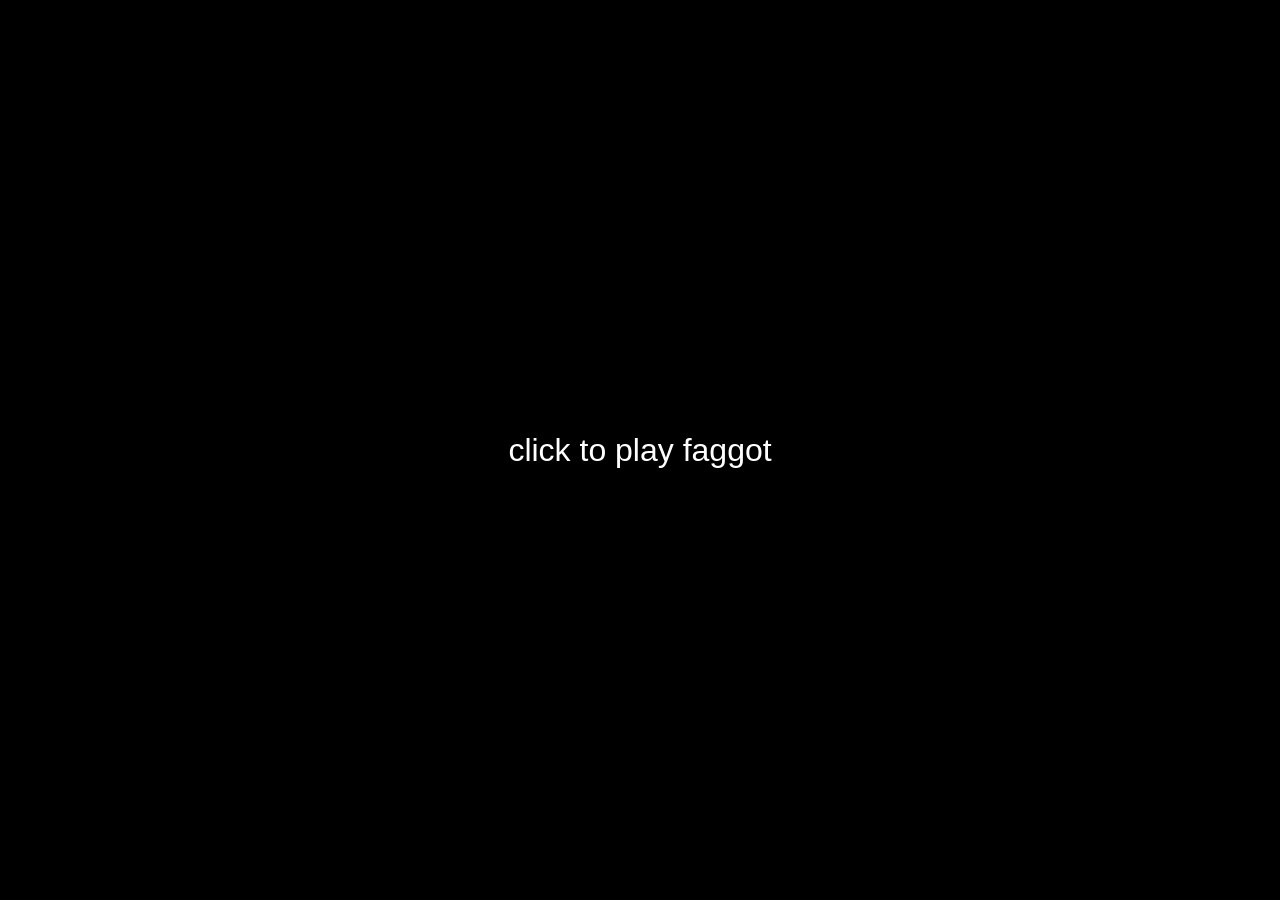
==== commit 0d87bdba: "f" ====
--- a/index.html
+++ b/index.html
@@ -1,111 +1,59 @@
-<!doctype html>
-<html>
-  <head>
-    <title>stables socials</title>
-    <meta name="viewport" content="width=device-width">
-    <link rel="icon" type="image/png" href="assets/images/favicon.png">
+<!DOCTYPE html>
+<html lang="en">
+<head>
+    <meta charset="UTF-8">
+    <meta name="viewport" content="width=device-width, initial-scale=1.0">
+    <title>click to play</title>
+    <style>
+        body, html {
+            margin: 0;
+            padding: 0;
+            width: 100%;
+            height: 100%;
+            overflow: hidden;
+            background-color: black;
+            cursor: pointer;
+        }
+        #video-bg {
+            width: 100%;
+            height: 100%;
+            object-fit: cover;
+            display: none;
+        }
+        #overlay {
+            position: absolute;
+            top: 0;
+            left: 0;
+            width: 100%;
+            height: 100%;
+            display: flex;
+            align-items: center;
+            justify-content: center;
+            color: white;
+            font-family: sans-serif;
+            font-size: 2rem;
+            z-index: 10;
+        }
+    </style>
+</head>
+<body>
 
-    <link rel="stylesheet" href="assets/css/style.css">
-    <link href="https://fonts.googleapis.com/css?family=Asap:500" rel="stylesheet">
+    <div id="overlay">click to play faggot</div>
+    
+    <video id="video-bg" loop playsinline>
+        <source src="video.mp4" type="video/mp4">
+    </video>
 
-    <script src="https://ajax.googleapis.com/ajax/libs/jquery/3.3.1/jquery.min.js"></script>
-    <script src="assets/js/main.js"></script>
-  </head>
+    <script>
+        const video = document.getElementById('video-bg');
+        const overlay = document.getElementById('overlay');
 
-  <body>
-    <div class="main-menu">
-      <div class="top-section">
-        <div class="channels">
-          <div class="channels-container">
-            <div class="col">
-              <div class="channel-icon occupied">
-                <img src="assets/images/twitter-logo.png">
-                <div class="hover" id="1" onmouseover="hover()" data-url="https://twitter.com/stablestream" data-img="assets/images/twitter-logo.png"></div>
-              </div>
-              <div class="channel-icon occupied">
-                <img src="assets/images/bsky-logo.png">
-                <div class="hover" id="2" onmouseover="hover()" data-url="https://bsky.app/@stablestream.lol" data-img="assets/images/bsky-logo.png"></div>
-              </div>
-              <div class="channel-icon occupied">
-                <img src="assets/images/roblox-logo.png">
-                <div class="hover" id="3" onmouseover="hover()" data-url="https://www.roblox.com/users/2275909026/profile" data-img="assets/images/roblox-logo.png"></div>
-              </div>
-            </div>
+        document.body.addEventListener('click', () => {
+            overlay.style.display = 'none';
+            video.style.display = 'block';
+            video.play();
+        });
+    </script>
 
-            <div class="col">
-              <div class="channel-icon occupied">
-                <img src="assets/images/youtube-logo.png">
-                <div class="hover" id="4" onmouseover="hover()" data-url="https://youtube.com/@stablestream" data-img="assets/images/youtube-logo.png"></div>
-              </div>
-              <div class="channel-icon occupied">
-                <img src="assets/images/discord-logo.png">
-                <div class="hover" id="5" onmouseover="hover()" data-url="https://discordapp.com/users/880418322255065109" data-img="assets/images/discord-logo.png"></div>
-              </div>
-              <div class="channel-icon occupied">
-                <img src="assets/images/figma-logo.png">
-                <div class="hover" id="6" onmouseover="hover()" data-url="https://figma.com/@stbl" data-img="assets/images/figma-logo.png"></div>
-              </div>
-            </div>
-
-            <div class="col">
-              <div class="channel-icon blank"><div class="hover" id="7"></div></div>
-              <div class="channel-icon blank"><div class="hover" id="8"></div></div>
-              <div class="channel-icon blank"><div class="hover" id="9"></div></div>
-            </div>
-
-            <div class="col">
-              <div class="channel-icon blank"><div class="hover" id="10"></div></div>
-              <div class="channel-icon blank"><div class="hover" id="11"></div></div>
-              <div class="channel-icon blank"><div class="hover" id="12"></div></div>
-            </div>
-        </div>
-        </div>
-      </div>
-
-      <div class="bottom-section">
-        <div class="bottom-title"></div>
-
-        <div class="left-button-container">
-          <div class="left-button"></div>
-          <div class="wii-button corner-button" onmouseover="hover()"></div>
-        </div>
-
-        <div class="date"></div>
-
-        <div class="right-button-container">
-          <div class="right-button"></div>
-          <div class="mail-button corner-button" onmouseover="hover()"></div>
-        </div>
-      </div>
-    </div>
-
-    <div class="splash-screen">
-
-    </div>
-
-    <div class="splash-bar">
-      <div class="splash-buttons">
-        <a href="javascript:void(0)" class="btn menu-btn" onmouseover="hover()" onclick="back()">back to socials</a>
-        <a href="javascript:void(0)" class="btn" onmouseover="hover()" onclick="openSelectedChannel()" id="start-button">start</a>
-      </div>
-    </div>
-
-    <div class="border-topleft border"></div>
-    <div class="border-topright border"></div>
-    <div class="border-bottomleft border"></div>
-    <div class="border-bottomright border"></div>
-
-    <div class="screen-message">
-      <p>It has been detected that your screen resolution may not be compatible with this project. This project is very experiental and as a result, does not scale to some smaller screens. If you're alright with the layout looking a little off, click anywhere to close this message.</p>
-    </div>
-
-    <div class="sfx">
-      <audio src="assets/audio/startup.mp3" controls autoplay></audio>
-      <audio id="bg-music" src="assets/audio/bg-music.mp3" preload="auto" loop></audio>
-      <audio id="hover" src="assets/audio/button-hover.mp3"></audio>
-      <audio id="select" src="assets/audio/button-select.mp3"></audio>
-      <audio id="zip" src="assets/audio/zip.mp3"></audio>
-      <audio id="back" src="assets/audio/back.mp3"></audio>
-    </div>
-  </body>
-</html>
+</body>
+</html>
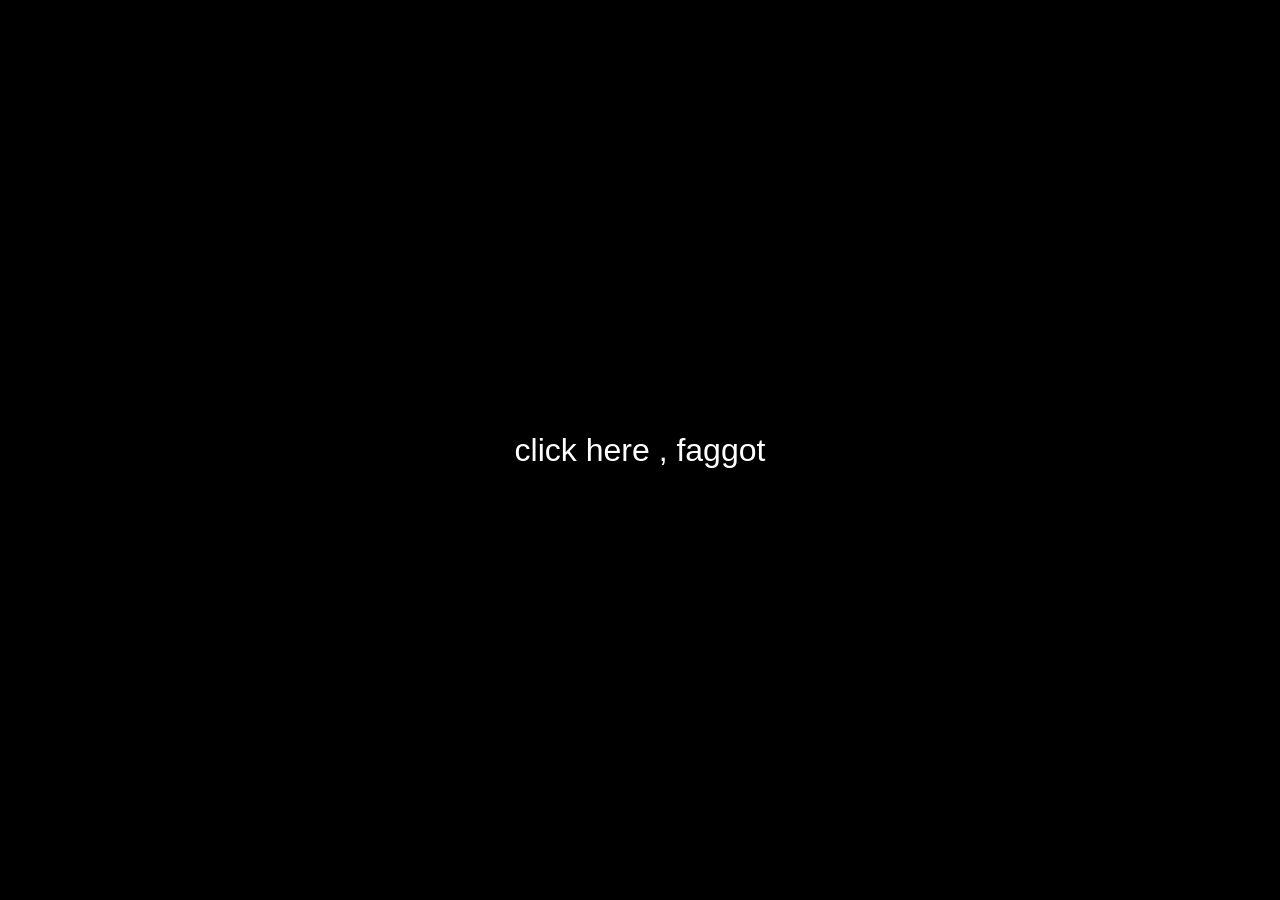
==== commit 645e8180: "e" ====
--- a/index.html
+++ b/index.html
@@ -3,7 +3,7 @@
 <head>
     <meta charset="UTF-8">
     <meta name="viewport" content="width=device-width, initial-scale=1.0">
-    <title>click to play</title>
+    <title>welcum to my site</title>
     <style>
         body, html {
             margin: 0;
@@ -38,7 +38,7 @@
 </head>
 <body>
 
-    <div id="overlay">click to play faggot</div>
+    <div id="overlay">click here , faggot</div>
     
     <video id="video-bg" loop playsinline>
         <source src="video.mp4" type="video/mp4">
@@ -56,4 +56,4 @@
     </script>
 
 </body>
-</html>+</html>
